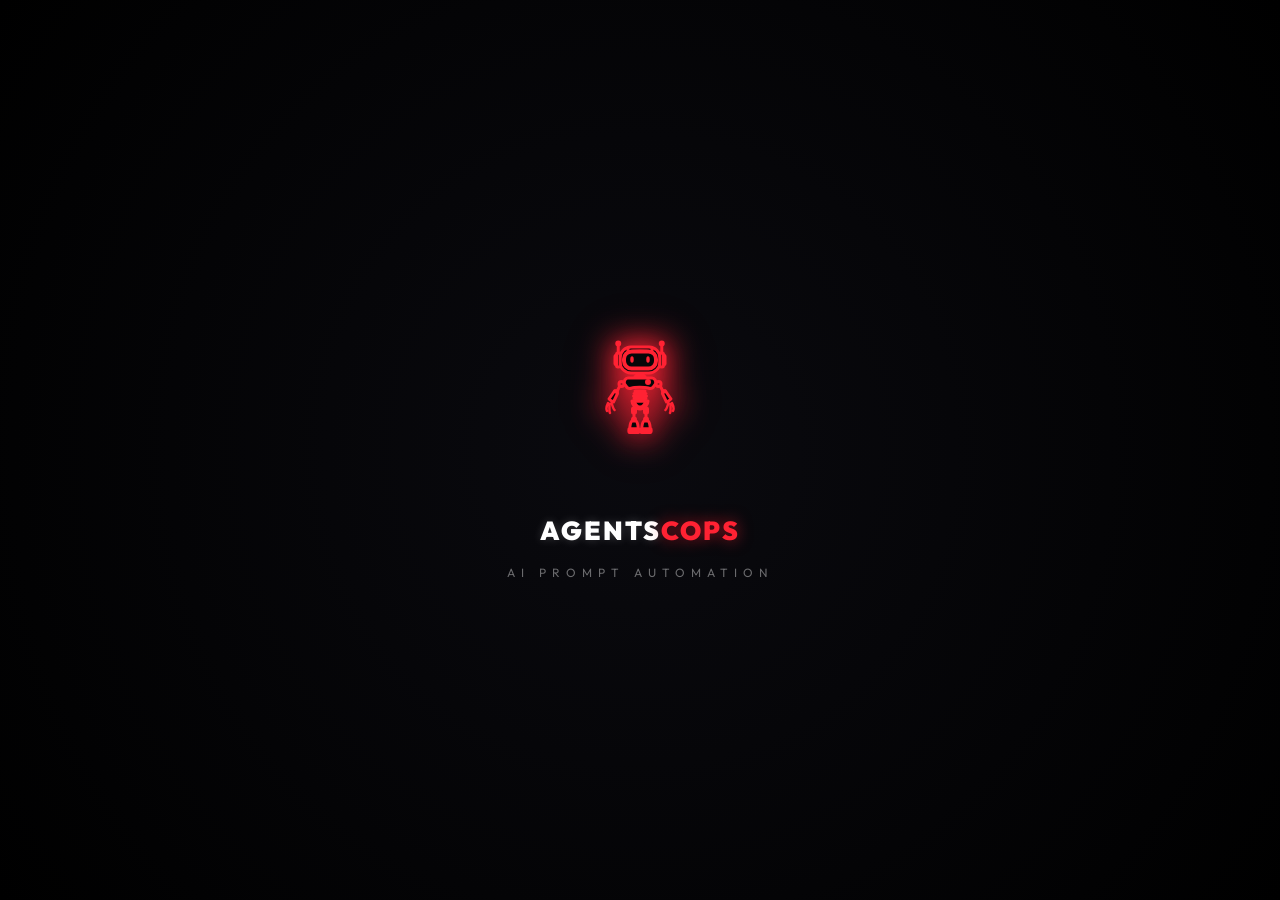
==== index.html @ cd6ad059 "feat: redesign Live Diagnostics and Operations Overview widgets with premium AI SaaS aesthetics" ====
<!DOCTYPE html>
<html lang="en">
<head>
  <meta charset="UTF-8">
  <meta name="viewport" content="width=device-width, initial-scale=1.0">
  <meta name="description" content="AI-Powered Creative Operations Dashboard with WhatsApp prompt automation for agencies.">
  <title>Agents Cops - AI Prompt Automation Dashboard</title>
  <link rel="stylesheet" href="css/style.css?v=23">
  <script>
    window.addEventListener('error', function(e) {
      var errDiv = document.createElement('div');
      errDiv.style.position = 'fixed';
      errDiv.style.top = '0';
      errDiv.style.left = '0';
      errDiv.style.width = '100%';
      errDiv.style.background = '#ff2233';
      errDiv.style.color = '#fff';
      errDiv.style.padding = '20px';
      errDiv.style.zIndex = '99999';
      errDiv.style.fontFamily = 'monospace';
      errDiv.style.fontSize = '14px';
      errDiv.style.whiteSpace = 'pre-wrap';
      errDiv.innerHTML = '<strong>[JS ERROR]</strong> ' + e.message + '<br>File: ' + e.filename + '<br>Line: ' + e.lineno + ':' + e.colno + '<br><br>Stack: ' + (e.error ? e.error.stack : 'N/A');
      document.body.appendChild(errDiv);
    });
    window.addEventListener('unhandledrejection', function(e) {
      var errDiv = document.createElement('div');
      errDiv.style.position = 'fixed';
      errDiv.style.top = '0';
      errDiv.style.left = '0';
      errDiv.style.width = '100%';
      errDiv.style.background = '#ff2233';
      errDiv.style.color = '#fff';
      errDiv.style.padding = '20px';
      errDiv.style.zIndex = '99999';
      errDiv.style.fontFamily = 'monospace';
      errDiv.style.fontSize = '14px';
      errDiv.style.whiteSpace = 'pre-wrap';
      errDiv.innerHTML = '<strong>[UNHANDLED REJECTION]</strong> ' + e.reason;
      document.body.appendChild(errDiv);
    });
  </script>
</head>
<body>

  <!-- Futuristic Splash / Loading Screen -->
  <div class="splash-container" id="splash-screen">
    <div class="splash-logo-container">
      <div class="splash-logo splash-logo--reveal" id="splash-logo-wrapper" style="position: relative; width: 220px; height: 220px; display: flex; align-items: center; justify-content: center; margin: 0 auto;">
        <svg id="splash-logo-svg" class="icon-svg logo-robot-svg" viewBox="0 0 100 100" fill="none" stroke="currentColor" stroke-linecap="round" stroke-linejoin="round" style="width:100px; height:100px; stroke: var(--accent-red); filter: drop-shadow(0 0 15px var(--accent-red)); transition: opacity 0.5s ease; position: absolute; z-index: 1;">
          <!-- Animatable Head Group -->
          <g class="logo-head">
            <!-- Helmet Outer Outline -->
            <rect class="logo-robot-bg" x="30" y="11" width="40" height="26" rx="11" ry="11" stroke-width="3" />
            
            <!-- Helmet Top Panel -->
            <path d="M 38,16 C 44,14.5 56,14.5 62,16" stroke-width="3" />
            <path d="M 38,11.5 L 38,16" stroke-width="3" />
            <path d="M 62,11.5 L 62,16" stroke-width="3" />

            <!-- Left Earmuff & Antenna -->
            <rect class="logo-robot-bg" x="26.5" y="17" width="3.5" height="14" rx="1.5" stroke-width="3" />
            <rect class="logo-robot-bg" x="25" y="19.5" width="1.5" height="9" rx="0.75" stroke-width="3" />
            <path d="M 28.25,17 L 28.25,8" stroke-width="3" />
            <circle class="logo-robot-bg" cx="28.25" cy="7.5" r="1.5" stroke-width="3" />

            <!-- Right Earmuff & Antenna -->
            <rect class="logo-robot-bg" x="70" y="17" width="3.5" height="14" rx="1.5" stroke-width="3" />
            <rect class="logo-robot-bg" x="73.5" y="19.5" width="1.5" height="9" rx="0.75" stroke-width="3" />
            <path d="M 71.75,17 L 71.75,8" stroke-width="3" />
            <circle class="logo-robot-bg" cx="71.75" cy="7.5" r="1.5" stroke-width="3" />

            <!-- Face Visor Double Borders -->
            <rect class="logo-robot-bg" x="33.5" y="15" width="33" height="18" rx="8" ry="8" stroke-width="3" />
            <rect x="34.5" y="16" width="31" height="16" rx="7" ry="7" stroke-width="3" />

            <!-- Eyes -->
            <ellipse cx="42" cy="23.5" rx="1.75" ry="3.25" fill="currentColor" stroke="none" />
            <ellipse cx="58" cy="23.5" rx="1.75" ry="3.25" fill="currentColor" stroke="none" />
          </g>

          <!-- Neck Joints -->
          <path d="M 46.5,38 H 53.5 M 45,40.5 H 55" stroke-width="3" />

          <!-- Torso Chest Plate -->
          <path class="logo-robot-bg" d="M 38,42 H 62 C 64.5,42 66.5,45 65.5,48 L 64,50 C 63,52 61,53 58,52 C 55,51 44,51 42,52 C 39,53 37,52 36,50 L 34.5,48 C 33.5,45 35.5,42 38,42 Z" stroke-width="3" />
          <circle cx="58" cy="46" r="1.5" stroke-width="3" />

          <!-- Belly Ribs -->
          <path d="M 45,55 H 55 M 44,57.5 H 56 M 43.5,60 H 56.5 M 44,62.5 H 56 M 45,65 H 55" stroke-width="3" />

          <!-- Pelvis Shield -->
          <path class="logo-robot-bg" d="M 42,65 H 58 C 58,68 55,73 50,73 C 45,73 42,68 42,65 Z" stroke-width="3" />
          <path d="M 44.5,65 H 55.5 C 55.5,67.5 53,71 50,71 C 47,71 44.5,67.5 44.5,65 Z" stroke-width="3" />

          <!-- Shoulder Joints -->
          <circle cx="31.5" cy="48" r="2.5" stroke-width="3" />
          <circle cx="68.5" cy="48" r="2.5" stroke-width="3" />

          <!-- Left Arm -->
          <path d="M 29.5,50.5 L 27.5,54.5" stroke-width="3" />
          <circle cx="26" cy="56" r="1.5" stroke-width="3" />
          <path class="logo-robot-bg" d="M 24.5,55 C 24.5,55 27.5,57 27.5,57.5 L 23.5,66 C 23.5,66 19,63.5 19,63 L 24.5,55 Z" stroke-width="3" />
          <!-- Left Fingers -->
          <path d="M 18,67 C 17,69 16,73 17,75 M 19.5,68 C 19.5,71 19,75 20,77 M 21.5,67 C 22.5,69 23,73 24.5,74" stroke-width="2.5" />

          <!-- Right Arm Group (Waving Animation) -->
          <g class="logo-right-arm">
            <path d="M 70.5,50.5 L 72.5,54.5" stroke-width="3" />
            <circle cx="74" cy="56" r="1.5" stroke-width="3" />
            <path class="logo-robot-bg" d="M 75.5,55 C 75.5,55 72.5,57 72.5,57.5 L 76.5,66 C 76.5,66 81,63.5 81,63 L 75.5,55 Z" stroke-width="3" />
            <!-- Right Fingers -->
            <path d="M 82,67 C 83,69 84,73 83,75 M 80.5,68 C 80.5,71 81,75 80,77 M 78.5,67 C 77.5,69 77,73 75.5,74" stroke-width="2.5" />
          </g>

          <!-- Hip Joints -->
          <rect x="42.5" y="72" width="3" height="5" rx="1" stroke-width="3" />
          <rect x="54.5" y="72" width="3" height="5" rx="1" stroke-width="3" />

          <!-- Thighs -->
          <path d="M 44,77 L 44,82" stroke-width="3" />
          <path d="M 56,77 L 56,82" stroke-width="3" />

          <!-- Knee Joints -->
          <circle cx="44" cy="83.5" r="1.5" stroke-width="3" />
          <circle cx="56" cy="83.5" r="1.5" stroke-width="3" />

          <!-- Shins -->
          <path class="logo-robot-bg" d="M 42.5,85 H 45.5 C 47.5,85 48.5,91 48,93 H 40 C 39.5,91 40.5,85 42.5,85 Z" stroke-width="3" />
          <path class="logo-robot-bg" d="M 57.5,85 H 54.5 C 52.5,85 51.5,91 52,93 H 60 C 60.5,91 59.5,85 57.5,85 Z" stroke-width="3" />

          <!-- Feet -->
          <path class="logo-robot-bg" d="M 39,93 H 49 C 49,93 49.5,96 48.5,96.5 H 39.5 C 38.5,96.5 39,93 39,93 Z" stroke-width="3" />
          <path d="M 39,95 H 49" stroke-width="2.5" />
          <path class="logo-robot-bg" d="M 51,93 H 61 C 61,93 61.5,96 60.5,96.5 H 51.5 C 50.5,96.5 51,93 51,93 Z" stroke-width="3" />
          <path d="M 51,95 H 61" stroke-width="2.5" />
        </svg>
        <div id="splash-robot-3d" style="width: 100%; height: 100%; position: absolute; z-index: 2; opacity: 0; transition: opacity 0.5s ease; pointer-events: none;"></div>
      </div>
      <h1 class="splash-title splash-title--reveal">AGENTS<span>COPS</span></h1>
      <p class="splash-subtitle splash-subtitle--reveal">AI Prompt Automation</p>
    </div>
  </div>

  <!-- Main Application Wrapper -->
  <div class="app-container" style="display: none;">
    
    <!-- Sidebar Navigation -->
    <aside class="sidebar">
      <div class="logo-section">
        <div class="logo-icon" id="sidebar-logo-wrapper" style="position: relative; width: 44px; height: 44px; display: flex; align-items: center; justify-content: center; overflow: visible;">
          <svg id="sidebar-logo-svg" class="icon-svg logo-robot-svg" viewBox="24 -4 52 52" fill="none" stroke="currentColor" stroke-linecap="round" stroke-linejoin="round" style="width: 32px; height: 32px; stroke: var(--accent-red); filter: drop-shadow(0 0 5px var(--accent-red-glow)); transition: opacity 0.5s ease; position: absolute; z-index: 1;">
            <!-- Animatable Head Group -->
            <g class="logo-head">
              <!-- Helmet Outer Outline -->
              <rect class="logo-robot-bg" x="30" y="11" width="40" height="26" rx="11" ry="11" stroke-width="3" />
              
              <!-- Helmet Top Panel -->
              <path d="M 38,16 C 44,14.5 56,14.5 62,16" stroke-width="3" />
              <path d="M 38,11.5 L 38,16" stroke-width="3" />
              <path d="M 62,11.5 L 62,16" stroke-width="3" />

              <!-- Left Earmuff & Antenna -->
              <rect class="logo-robot-bg" x="26.5" y="17" width="3.5" height="14" rx="1.5" stroke-width="3" />
              <rect class="logo-robot-bg" x="25" y="19.5" width="1.5" height="9" rx="0.75" stroke-width="3" />
              <path d="M 28.25,17 L 28.25,8" stroke-width="3" />
              <circle class="logo-robot-bg" cx="28.25" cy="7.5" r="1.5" stroke-width="3" />

              <!-- Right Earmuff & Antenna -->
              <rect class="logo-robot-bg" x="70" y="17" width="3.5" height="14" rx="1.5" stroke-width="3" />
              <rect class="logo-robot-bg" x="73.5" y="19.5" width="1.5" height="9" rx="0.75" stroke-width="3" />
              <path d="M 71.75,17 L 71.75,8" stroke-width="3" />
              <circle class="logo-robot-bg" cx="71.75" cy="7.5" r="1.5" stroke-width="3" />

              <!-- Face Visor Double Borders -->
              <rect class="logo-robot-bg" x="33.5" y="15" width="33" height="18" rx="8" ry="8" stroke-width="3" />
              <rect x="34.5" y="16" width="31" height="16" rx="7" ry="7" stroke-width="3" />

              <!-- Eyes -->
              <ellipse cx="42" cy="23.5" rx="1.75" ry="3.25" fill="currentColor" stroke="none" />
              <ellipse cx="58" cy="23.5" rx="1.75" ry="3.25" fill="currentColor" stroke="none" />
            </g>
          </svg>
          <div id="sidebar-robot-3d" style="width: 100%; height: 100%; position: absolute; z-index: 2; opacity: 0; transition: opacity 0.5s ease; pointer-events: none;"></div>
        </div>
        <div class="logo-text">AGENTS<span>COPS</span></div>
      </div>
      
      <nav class="nav-menu">
        <button class="nav-item active" data-view="dashboard" id="nav-dashboard">
          <span class="nav-item-icon"><svg class="icon-svg" viewBox="0 0 24 24"><rect x="3" y="3" width="7" height="9"></rect><rect x="14" y="3" width="7" height="5"></rect><rect x="14" y="12" width="7" height="9"></rect><rect x="3" y="16" width="7" height="5"></rect></svg></span> Dashboard
        </button>
        <button class="nav-item" data-view="clients" id="nav-clients">
          <span class="nav-item-icon"><svg class="icon-svg" viewBox="0 0 24 24"><path d="M17 21v-2a4 4 0 0 0-4-4H5a4 4 0 0 0-4 4v2"></path><circle cx="9" cy="7" r="4"></circle><path d="M23 21v-2a4 4 0 0 0-3-3.87"></path><path d="M16 3.13a4 4 0 0 1 0 7.75"></path></svg></span> Client Database
        </button>
        <button class="nav-item" data-view="media" id="nav-media">
          <span class="nav-item-icon"><svg class="icon-svg" viewBox="0 0 24 24"><rect x="3" y="3" width="18" height="18" rx="2" ry="2"></rect><circle cx="8.5" cy="8.5" r="1.5"></circle><polyline points="21 15 16 10 5 21"></polyline></svg></span> Media Vault
        </button>
        <button class="nav-item" data-view="status" id="nav-status">
          <span class="nav-item-icon"><svg class="icon-svg" viewBox="0 0 24 24"><path d="M22 12h-4l-3 9L9 3l-3 9H2"></path></svg></span> Status
        </button>
      </nav>

      <div class="sidebar-footer">
        <button class="sim-toggle-btn" id="simulator-toggle" title="Open client WhatsApp simulator">
          <span><svg class="icon-svg" viewBox="0 0 24 24"><rect x="5" y="2" width="14" height="20" rx="2" ry="2"></rect><line x1="12" y1="18" x2="12.01" y2="18"></line><path d="M17 6h.01"></path><path d="M17 10h.01"></path><path d="M17 14h.01"></path></svg></span> Client Simulator
        </button>
      </div>
    </aside>

    <!-- Main Dynamic Content Workspace -->
    <main class="workspace">

      <!-- View 1: Dashboard Overview -->
      <section class="view-panel active" id="view-dashboard">
        <div class="dashboard-hero-card glass-panel" style="display: flex; align-items: center; justify-content: space-between; padding: 20px 24px; border-radius: 12px; border: 1px solid var(--border-subtle); background: var(--bg-panel); margin-top: 20px; margin-bottom: 24px; position: relative; overflow: hidden; min-height: 180px; box-shadow: 0 8px 32px 0 rgba(0, 0, 0, 0.2);">
          <div style="flex: 1; z-index: 2; display: flex; flex-direction: column; gap: 12px; height: 100%;">
            <div style="display: flex; align-items: center; gap: 8px;">
              <span class="pulse-dot" style="width: 8px; height: 8px; background: #2ecc71; border-radius: 50%; box-shadow: 0 0 8px #2ecc71;"></span>
              <h2 style="font-size: 13px; font-weight: 700; margin: 0; color: var(--text-main); text-transform: uppercase; letter-spacing: 0.5px;">Agents Cops Copilot</h2>
            </div>
            
            <div id="hero-chat-log" style="height: 85px; overflow-y: auto; display: flex; flex-direction: column; gap: 8px; font-size: 12px; padding-right: 6px; scrollbar-width: thin; line-height: 1.5;">
              <div class="hero-chat-msg bot" style="color: var(--text-muted);">
                <span style="color: var(--accent-red); font-weight: bold;">[Copilot]:</span> Hello! Ask me about active project statuses (e.g., "what is the status of the Nike project?" or "list all projects").
              </div>
            </div>
            
            <div style="display: flex; gap: 8px; align-items: center; max-width: 520px;">
              <input type="text" id="hero-chat-input" placeholder="Ask about project statuses..." style="flex: 1; background: rgba(0,0,0,0.3); border: 1px solid var(--border-subtle); border-radius: 6px; padding: 8px 12px; color: var(--text-main); font-size: 12px; outline: none; transition: border-color 0.2s;" />
              <button id="hero-chat-send" style="background: var(--accent-red); border: none; border-radius: 6px; color: var(--text-main); font-weight: 600; font-size: 12px; padding: 8px 16px; cursor: pointer; transition: background 0.2s;">
                Ask
              </button>
            </div>
          </div>
          <div class="home-logo-wrapper" id="home-logo-wrapper" style="position: relative; width: 160px; height: 160px; display: flex; align-items: center; justify-content: center; overflow: visible; flex-shrink: 0;">
            <svg id="home-logo-svg" class="icon-svg logo-robot-svg" viewBox="24 -4 52 52" fill="none" stroke="currentColor" stroke-linecap="round" stroke-linejoin="round" style="width: 80px; height: 80px; stroke: var(--accent-red); filter: drop-shadow(0 0 10px var(--accent-red-glow)); transition: opacity 0.5s ease; position: absolute; z-index: 1;">
              <!-- Helmet Outer Outline -->
              <rect class="logo-robot-bg" x="30" y="11" width="40" height="26" rx="11" ry="11" stroke-width="3" />
              
              <!-- Helmet Top Panel -->
              <path d="M 38,16 C 44,14.5 56,14.5 62,16" stroke-width="3" />
              <path d="M 38,11.5 L 38,16" stroke-width="3" />
              <path d="M 62,11.5 L 62,16" stroke-width="3" />

              <!-- Left Earmuff & Antenna -->
              <rect class="logo-robot-bg" x="26.5" y="17" width="3.5" height="14" rx="1.5" stroke-width="3" />
              <rect class="logo-robot-bg" x="25" y="19.5" width="1.5" height="9" rx="0.75" stroke-width="3" />
              <path d="M 28.25,17 L 28.25,8" stroke-width="3" />
              <circle class="logo-robot-bg" cx="28.25" cy="7.5" r="1.5" stroke-width="3" />

              <!-- Right Earmuff & Antenna -->
              <rect class="logo-robot-bg" x="70" y="17" width="3.5" height="14" rx="1.5" stroke-width="3" />
              <rect class="logo-robot-bg" x="73.5" y="19.5" width="1.5" height="9" rx="0.75" stroke-width="3" />
              <path d="M 71.75,17 L 71.75,8" stroke-width="3" />
              <circle class="logo-robot-bg" cx="71.75" cy="7.5" r="1.5" stroke-width="3" />

              <!-- Face Visor Double Borders -->
              <rect class="logo-robot-bg" x="33.5" y="15" width="33" height="18" rx="8" ry="8" stroke-width="3" />
              <rect x="34.5" y="16" width="31" height="16" rx="7" ry="7" stroke-width="3" />

              <!-- Eyes -->
              <ellipse cx="42" cy="23.5" rx="1.75" ry="3.25" fill="currentColor" stroke="none" />
              <ellipse cx="58" cy="23.5" rx="1.75" ry="3.25" fill="currentColor" stroke="none" />
            </svg>
            <div id="home-robot-3d" style="width: 100%; height: 100%; position: absolute; z-index: 2; opacity: 0; transition: opacity 0.5s ease; pointer-events: none;"></div>
          </div>
        </div>

        <!-- Stats Row -->
        <div class="stats-grid" style="display: grid; grid-template-columns: repeat(3, 1fr); gap: 20px; margin-top: 20px; margin-bottom: 24px;">
          <div class="stat-card" id="stat-card-clients" style="cursor: pointer;">
            <div class="stat-icon"><svg class="icon-svg" viewBox="0 0 24 24"><path d="M17 21v-2a4 4 0 0 0-4-4H5a4 4 0 0 0-4 4v2"></path><circle cx="9" cy="7" r="4"></circle><path d="M23 21v-2a4 4 0 0 0-3-3.87"></path><path d="M16 3.13a4 4 0 0 1 0 7.75"></path></svg></div>
            <div class="stat-info">
              <span class="stat-value" id="stat-clients-count">0</span>
              <span class="stat-label">Total Clients</span>
            </div>
          </div>
          <div class="stat-card" id="stat-card-prompts" style="cursor: pointer;">
            <div class="stat-icon"><svg class="icon-svg" viewBox="0 0 24 24"><path d="M8.5 14.5A2.5 2.5 0 0 0 11 12c0-1.38-.5-2-1-3-1.072-2.143-.224-4.054 2-6 .5 2.5 2 4.9 4 6.5 2 1.6 3 3.5 3 5.5a7 7 0 1 1-14 0c0-1.153.433-2.294 1-3a2.5 2.5 0 0 0 2.5 2.5z"></path></svg></div>
            <div class="stat-info">
              <span class="stat-value" id="stat-prompts-count">0</span>
              <span class="stat-label">Prompts Generated</span>
            </div>
          </div>
          <div class="stat-card" id="stat-card-pending" style="cursor: pointer;">
            <div class="stat-icon"><svg class="icon-svg" viewBox="0 0 24 24"><circle cx="12" cy="12" r="3"></circle><path d="M19.4 15a1.65 1.65 0 0 0 .33 1.82l.06.06a2 2 0 1 1-2.83 2.83l-.06-.06a1.65 1.65 0 0 0-1.82-.33 1.65 1.65 0 0 0-1 1.51V21a2 2 0 0 1-4 0v-.09A1.65 1.65 0 0 0 9 19.4a1.65 1.65 0 0 0-1.82.33l-.06.06a2 2 0 1 1-2.83-2.83l.06-.06a1.65 1.65 0 0 0 .33-1.82 1.65 1.65 0 0 0-1.51-1H3a2 2 0 0 1 0-4h.09A1.65 1.65 0 0 0 4.6 9a1.65 1.65 0 0 0-.33-1.82l-.06-.06a2 2 0 1 1 2.83-2.83l.06.06a1.65 1.65 0 0 0 1.82.33H9a1.65 1.65 0 0 0 1-1.51V3a2 2 0 0 1 4 0v.09a1.65 1.65 0 0 0 1 1.51 1.65 1.65 0 0 0 1.82-.33l.06-.06a2 2 0 1 1 2.83 2.83l-.06.06a1.65 1.65 0 0 0-.33 1.82V9a1.65 1.65 0 0 0 1.51 1H21a2 2 0 0 1 0 4h-.09a1.65 1.65 0 0 0-1.51 1z"></path></svg></div>
            <div class="stat-info">
              <span class="stat-value" id="stat-pending-tasks">0</span>
              <span class="stat-label">Pending Production</span>
            </div>
          </div>
        </div>

        <!-- Telemetry Bottom Grid -->
        <div class="dashboard-bottom-grid" style="display: grid; grid-template-columns: 1.2fr 1fr; gap: 24px;">
          <!-- Live Diagnostics Panel -->
          <div class="diagnostics-card glass-panel" style="border-radius: 12px; border: 1px solid var(--border-subtle); padding: 20px; background: var(--bg-panel); display: flex; flex-direction: column; gap: 14px;">
            <div style="display: flex; justify-content: space-between; align-items: center;">
          <!-- Live Diagnostics Panel -->
          <div class="diagnostics-card premium-glass-panel" style="position: relative; overflow: hidden;">
            <div class="scanner-sweep"></div>
            <div style="display: flex; justify-content: space-between; align-items: center; margin-bottom: 16px; position: relative; z-index: 2;">
              <h3 style="font-size: 14px; font-weight: 700; margin: 0; color: var(--text-main); text-transform: uppercase; letter-spacing: 1px;">Live Diagnostics</h3>
              <div style="display: flex; align-items: center; gap: 8px; background: rgba(46, 204, 113, 0.1); padding: 4px 10px; border-radius: 20px; border: 1px solid rgba(46, 204, 113, 0.2);">
                <span class="pulse-dot glow-green-dot"></span>
                <span style="font-size: 10px; font-weight: 600; color: #2ecc71; letter-spacing: 0.5px;">SYS ONLINE</span>
              </div>
            </div>
            <div class="diag-console-premium">
              <div class="health-metric-row">
                <div class="metric-icon-box" style="color: var(--accent-red); background: rgba(255, 34, 51, 0.1);"><svg class="icon-svg" viewBox="0 0 24 24"><rect x="2" y="2" width="20" height="20" rx="2" ry="2"></rect><path d="M12 22V8"></path><path d="M5 12H2"></path><path d="M22 12h-3"></path></svg></div>
                <div class="metric-info">
                  <span class="metric-name">Core State</span>
                  <span class="metric-desc">Manager initiated successfully</span>
                </div>
                <span class="metric-status online">Active</span>
              </div>
              <div class="health-metric-row">
                <div class="metric-icon-box" style="color: #3498db; background: rgba(52, 152, 219, 0.1);"><svg class="icon-svg" viewBox="0 0 24 24"><path d="M21 15a2 2 0 0 1-2 2H7l-4 4V5a2 2 0 0 1 2-2h14a2 2 0 0 1 2 2z"></path></svg></div>
                <div class="metric-info">
                  <span class="metric-name">WhatsApp</span>
                  <span class="metric-desc">Webhook listener active</span>
                </div>
                <span class="metric-status online">Active</span>
              </div>
              <div class="health-metric-row">
                <div class="metric-icon-box" style="color: #2ecc71; background: rgba(46, 204, 113, 0.1);"><svg class="icon-svg" viewBox="0 0 24 24"><path d="M12 2a10 10 0 1 0 10 10A10 10 0 0 0 12 2zm0 18a8 8 0 1 1 8-8 8 8 0 0 1-8 8z"></path><path d="M12 6v6l4 2"></path></svg></div>
                <div class="metric-info">
                  <span class="metric-name">AI-Engine</span>
                  <span class="metric-desc">EN/TA/Tanglish online</span>
                </div>
                <span class="metric-status online">Active</span>
              </div>
              <div class="health-metric-row">
                <div class="metric-icon-box" style="color: #e67e22; background: rgba(230, 126, 34, 0.1);"><svg class="icon-svg" viewBox="0 0 24 24"><polyline points="22 12 18 12 15 21 9 3 6 12 2 12"></polyline></svg></div>
                <div class="metric-info">
                  <span class="metric-name">Queue</span>
                  <span class="metric-desc">Active manual production</span>
                </div>
                <span class="metric-status warning">1 Proj</span>
              </div>
              <div class="health-metric-row">
                <div class="metric-icon-box" style="color: #9034ff; background: rgba(144, 52, 255, 0.1);"><svg class="icon-svg" viewBox="0 0 24 24"><rect x="4" y="4" width="16" height="16" rx="2" ry="2"></rect><rect x="9" y="9" width="6" height="6"></rect><line x1="9" y1="1" x2="9" y2="4"></line><line x1="15" y1="1" x2="15" y2="4"></line><line x1="9" y1="20" x2="9" y2="23"></line><line x1="15" y1="20" x2="15" y2="23"></line><line x1="20" y1="9" x2="23" y2="9"></line><line x1="20" y1="14" x2="23" y2="14"></line><line x1="1" y1="9" x2="4" y2="9"></line><line x1="1" y1="14" x2="4" y2="14"></line></svg></div>
                <div class="metric-info">
                  <span class="metric-name">Memory</span>
                  <span class="metric-desc">42MB / 512MB</span>
                </div>
                <span class="metric-status neutral">8% Util</span>
              </div>
            </div>
          </div>

          <!-- Operations Overview Box -->
          <div class="performance-card premium-glass-panel">
            <div style="display: flex; justify-content: space-between; align-items: center; margin-bottom: 20px;">
              <h3 style="font-size: 14px; font-weight: 700; margin: 0; color: var(--text-main); text-transform: uppercase; letter-spacing: 1px;">Operations Overview</h3>
              <button class="action-btn-mini" style="background: rgba(255, 255, 255, 0.05); border: 1px solid var(--border-subtle); color: var(--text-muted); cursor: pointer; padding: 4px; border-radius: 6px; transition: all 0.2s ease;">
                <svg class="icon-svg" viewBox="0 0 24 24" style="width: 14px; height: 14px;"><circle cx="12" cy="12" r="1"></circle><circle cx="12" cy="5" r="1"></circle><circle cx="12" cy="19" r="1"></circle></svg>
              </button>
            </div>
            
            <div class="radial-layout-container">
              <!-- Left: Premium Radial Chart -->
              <div class="radial-chart-wrapper">
                <svg class="radial-svg" viewBox="0 0 100 100">
                  <defs>
                    <filter id="glow-green" x="-20%" y="-20%" width="140%" height="140%">
                      <feGaussianBlur stdDeviation="3" result="blur" />
                      <feComposite in="SourceGraphic" in2="blur" operator="over" />
                    </filter>
                    <filter id="glow-blue" x="-20%" y="-20%" width="140%" height="140%">
                      <feGaussianBlur stdDeviation="3" result="blur" />
                      <feComposite in="SourceGraphic" in2="blur" operator="over" />
                    </filter>
                    <filter id="glow-purple" x="-20%" y="-20%" width="140%" height="140%">
                      <feGaussianBlur stdDeviation="3" result="blur" />
                      <feComposite in="SourceGraphic" in2="blur" operator="over" />
                    </filter>
                    <filter id="glow-red" x="-20%" y="-20%" width="140%" height="140%">
                      <feGaussianBlur stdDeviation="3" result="blur" />
                      <feComposite in="SourceGraphic" in2="blur" operator="over" />
                    </filter>
                  </defs>
                  
                  <!-- Track -->
                  <circle cx="50" cy="50" r="40" class="radial-track"></circle>
                  
                  <!-- Progress Rings -->
                  <!-- Red: Pending Production -->
                  <circle cx="50" cy="50" r="40" class="radial-progress stroke-red" id="radial-ring-pending" filter="url(#glow-red)" stroke-dasharray="251.2" stroke-dashoffset="251.2"></circle>
                  <!-- Purple: Pending Approval -->
                  <circle cx="50" cy="50" r="40" class="radial-progress stroke-purple" id="radial-ring-approval" filter="url(#glow-purple)" stroke-dasharray="251.2" stroke-dashoffset="251.2"></circle>
                  <!-- Blue: In Production -->
                  <circle cx="50" cy="50" r="40" class="radial-progress stroke-blue" id="radial-ring-production" filter="url(#glow-blue)" stroke-dasharray="251.2" stroke-dashoffset="251.2"></circle>
                  <!-- Green: Completed -->
                  <circle cx="50" cy="50" r="40" class="radial-progress stroke-green" id="radial-ring-completed" filter="url(#glow-green)" stroke-dasharray="251.2" stroke-dashoffset="251.2"></circle>
                </svg>
                
                <div class="radial-center-content">
                  <span class="radial-total-val" id="donut-projects-val">0</span>
                  <span class="radial-total-lbl">Projects</span>
                </div>
              </div>
              
              <!-- Right: Split Details -->
              <div class="radial-stats-container">
                <!-- Top: Total Active Companies Stat -->
                <div class="company-stat-card">
                  <div class="company-stat-icon">
                    <svg class="icon-svg" viewBox="0 0 24 24"><rect x="2" y="2" width="20" height="20" rx="2" ry="2"></rect><path d="M7 22V14h10v8"></path><path d="M9 8h6"></path><path d="M9 12h6"></path></svg>
                  </div>
                  <div class="company-stat-text-box">
                    <div class="company-stat-label">Active Companies</div>
                    <div class="company-stat-value" id="donut-companies-val">0</div>
                  </div>
                </div>
                
                <!-- Bottom: 2x2 Grid -->
                <div class="stats-glass-grid">
                  <!-- Completed -->
                  <div class="stat-glass-card">
                    <div class="stat-glass-header">
                      <span class="legend-dot bg-green glow-green-dot"></span>
                      <span class="stat-glass-name">Completed</span>
                    </div>
                    <div class="stat-glass-body">
                      <span class="stat-glass-val" id="donut-completed-val">0</span>
                      <span class="stat-glass-pct" id="donut-completed-pct">(0%)</span>
                    </div>
                  </div>
                  <!-- In Production -->
                  <div class="stat-glass-card">
                    <div class="stat-glass-header">
                      <span class="legend-dot bg-blue glow-blue-dot"></span>
                      <span class="stat-glass-name">Production</span>
                    </div>
                    <div class="stat-glass-body">
                      <span class="stat-glass-val" id="donut-production-val">0</span>
                      <span class="stat-glass-pct" id="donut-production-pct">(0%)</span>
                    </div>
                  </div>
                  <!-- Pending Approval -->
                  <div class="stat-glass-card">
                    <div class="stat-glass-header">
                      <span class="legend-dot bg-purple glow-purple-dot"></span>
                      <span class="stat-glass-name">Approval</span>
                    </div>
                    <div class="stat-glass-body">
                      <span class="stat-glass-val" id="donut-approval-val">0</span>
                      <span class="stat-glass-pct" id="donut-approval-pct">(0%)</span>
                    </div>
                  </div>
                  <!-- Pending Production -->
                  <div class="stat-glass-card">
                    <div class="stat-glass-header">
                      <span class="legend-dot bg-red glow-red-dot"></span>
                      <span class="stat-glass-name">Pending</span>
                    </div>
                    <div class="stat-glass-body">
                      <span class="stat-glass-val" id="donut-pending-val">0</span>
                      <span class="stat-glass-pct" id="donut-pending-pct">(0%)</span>
                    </div>
                  </div>
                </div>
              </div>
            </div>
          </div>
        </div>
      </section>


      <!-- View 3: Clients Database Grid -->
      <section class="view-panel" id="view-clients" style="padding: 20px;">
        <!-- Top Navigation Header Bar -->
        <div class="clients-top-bar" style="display: flex; align-items: center; justify-content: space-between; margin-bottom: 16px; gap: 20px;">
          <div>
            <button id="toggle-sidebar-btn" class="action-btn" style="width: 36px; height: 36px; padding: 0; display: flex; align-items: center; justify-content: center; border-radius: 50%;" title="Toggle Sidebar Navigation">
              <svg class="icon-svg" viewBox="0 0 24 24" style="width: 16px; height: 16px;"><line x1="19" y1="12" x2="5" y2="12"></line><polyline points="12 19 5 12 12 5"></polyline></svg>
            </button>
          </div>
          
          <div class="company-filter-wrapper" style="display: flex; align-items: center; gap: 8px;">
            <div class="custom-dropdown" id="client-db-filter-dropdown">
              <div class="custom-dropdown-trigger">
                <span id="custom-dropdown-selected-name">Select Client</span>
                <svg class="icon-svg dropdown-arrow" viewBox="0 0 24 24"><polyline points="6 9 12 15 18 9"></polyline></svg>
              </div>
              <div class="custom-dropdown-options" id="custom-dropdown-options-list">
                <!-- Populate dynamically via state -->
              </div>
            </div>
          </div>
        </div>

        <div class="clients-grid">
          <!-- Column 1: Client Messages -->
          <div class="client-details-pane" id="client-col-messages">
            <!-- Dynamically show active client WhatsApp messages -->
          </div>
          
          <!-- Column 2: Brand Guidelines -->
          <div class="client-details-pane" id="client-col-guidelines">
            <!-- Dynamically show active client guidelines -->
          </div>

          <!-- Column 3: About the Project -->
          <div class="client-details-pane" id="client-col-projects">
            <!-- Dynamically show active client projects -->
          </div>

          <!-- Column 4: Prompt -->
          <div class="client-details-pane" id="client-col-prompt-history">
            <!-- Dynamically show active client generated prompts -->
          </div>
        </div>
      </section>

      <!-- View 4: Media Vault -->
      <section class="view-panel" id="view-media" style="padding: 20px;">
        <!-- Top Navigation Header Bar -->
        <div class="media-top-bar" style="display: flex; align-items: center; margin-bottom: 16px; gap: 20px;">
          <button class="action-btn toggle-sidebar-media-btn" style="width: 36px; height: 36px; padding: 0; display: flex; align-items: center; justify-content: center; border-radius: 50%;" title="Go back to Dashboard">
            <svg class="icon-svg" viewBox="0 0 24 24" style="width: 16px; height: 16px;"><line x1="19" y1="12" x2="5" y2="12"></line><polyline points="12 19 5 12 12 5"></polyline></svg>
          </button>
          <div class="view-header" style="margin-bottom: 0;">
            <h1 style="font-size: 24px; font-weight: 700; margin: 0;">Creative Media Vault</h1>
            <p style="margin-top: 2px;">Archive of all client attachments and visual reference mockups</p>
          </div>
        </div>

        <div class="media-vault-scroll">
          <div class="media-vault-container" id="media-grid">
            <!-- Grid of images grouped by client -->
          </div>
        </div>
      </section>

      <!-- View 5: Project Status Telemetry Board -->
      <section class="view-panel" id="view-status" style="padding: 20px;">
        <!-- Top Navigation Header Bar -->
        <div class="status-top-bar" style="display: flex; align-items: center; margin-bottom: 16px; gap: 20px;">
          <button class="action-btn toggle-sidebar-status-btn" style="width: 36px; height: 36px; padding: 0; display: flex; align-items: center; justify-content: center; border-radius: 50%;" title="Go back to Dashboard">
            <svg class="icon-svg" viewBox="0 0 24 24" style="width: 16px; height: 16px;"><line x1="19" y1="12" x2="5" y2="12"></line><polyline points="12 19 5 12 12 5"></polyline></svg>
          </button>
          <div class="view-header" style="margin-bottom: 0;">
            <h1 style="font-size: 24px; font-weight: 700; margin: 0;">Production Status Board</h1>
            <p style="margin-top: 2px;">Centralized tracking for all client deliverables and campaign progress</p>
          </div>
        </div>

        <div class="clients-grid" id="status-board">
          <!-- Pending Production Column -->
          <div class="client-details-pane" id="col-pending">
            <div class="panel-header" style="padding-bottom: 12px; margin-bottom: 16px; border-bottom: 1px solid var(--border-subtle); display: flex; align-items: center; justify-content: space-between;">
              <div style="display: flex; align-items: center; gap: 10px;">
                <span class="column-dot dot-yellow"></span>
                <h3 style="font-size: 14px; font-weight: 700; margin: 0; color: var(--accent-red); text-transform: uppercase; letter-spacing: 0.5px;">Pending</h3>
              </div>
              <span class="column-count" id="count-pending" style="font-size: 11px; font-weight: 700; background: rgba(255, 255, 255, 0.05); padding: 2px 8px; border-radius: 10px; color: var(--text-muted);">0</span>
            </div>
            <div class="column-cards" id="cards-pending" style="display: flex; flex-direction: column; gap: 12px; height: calc(100% - 45px); overflow-y: auto; padding-right: 5px;">
              <!-- Rendered dynamically -->
            </div>
          </div>

          <!-- Pending Approval Column -->
          <div class="client-details-pane" id="col-approval">
            <div class="panel-header" style="padding-bottom: 12px; margin-bottom: 16px; border-bottom: 1px solid var(--border-subtle); display: flex; align-items: center; justify-content: space-between;">
              <div style="display: flex; align-items: center; gap: 10px;">
                <span class="column-dot dot-orange"></span>
                <h3 style="font-size: 14px; font-weight: 700; margin: 0; color: var(--accent-red); text-transform: uppercase; letter-spacing: 0.5px;">Approval</h3>
              </div>
              <span class="column-count" id="count-approval" style="font-size: 11px; font-weight: 700; background: rgba(255, 255, 255, 0.05); padding: 2px 8px; border-radius: 10px; color: var(--text-muted);">0</span>
            </div>
            <div class="column-cards" id="cards-approval" style="display: flex; flex-direction: column; gap: 12px; height: calc(100% - 45px); overflow-y: auto; padding-right: 5px;">
              <!-- Rendered dynamically -->
            </div>
          </div>

          <!-- In Production Column -->
          <div class="client-details-pane" id="col-progress">
            <div class="panel-header" style="padding-bottom: 12px; margin-bottom: 16px; border-bottom: 1px solid var(--border-subtle); display: flex; align-items: center; justify-content: space-between;">
              <div style="display: flex; align-items: center; gap: 10px;">
                <span class="column-dot dot-blue"></span>
                <h3 style="font-size: 14px; font-weight: 700; margin: 0; color: var(--accent-red); text-transform: uppercase; letter-spacing: 0.5px;">Production</h3>
              </div>
              <span class="column-count" id="count-progress" style="font-size: 11px; font-weight: 700; background: rgba(255, 255, 255, 0.05); padding: 2px 8px; border-radius: 10px; color: var(--text-muted);">0</span>
            </div>
            <div class="column-cards" id="cards-progress" style="display: flex; flex-direction: column; gap: 12px; height: calc(100% - 45px); overflow-y: auto; padding-right: 5px;">
              <!-- Rendered dynamically -->
            </div>
          </div>

          <!-- Completed Column -->
          <div class="client-details-pane" id="col-completed">
            <div class="panel-header" style="padding-bottom: 12px; margin-bottom: 16px; border-bottom: 1px solid var(--border-subtle); display: flex; align-items: center; justify-content: space-between;">
              <div style="display: flex; align-items: center; gap: 10px;">
                <span class="column-dot dot-green"></span>
                <h3 style="font-size: 14px; font-weight: 700; margin: 0; color: var(--accent-red); text-transform: uppercase; letter-spacing: 0.5px;">Completed</h3>
              </div>
              <span class="column-count" id="count-completed" style="font-size: 11px; font-weight: 700; background: rgba(255, 255, 255, 0.05); padding: 2px 8px; border-radius: 10px; color: var(--text-muted);">0</span>
            </div>
            <div class="column-cards" id="cards-completed" style="display: flex; flex-direction: column; gap: 12px; height: calc(100% - 45px); overflow-y: auto; padding-right: 5px;">
              <!-- Rendered dynamically -->
            </div>
          </div>
        </div>
      </section>

    </main>

    <!-- Side Slide-out Client Simulator Panel -->
    <div class="simulator-panel" id="simulator-panel">
      <div class="simulator-header">
        <h3>WhatsApp Simulator</h3>
        <button class="close-btn" id="simulator-close">&times;</button>
      </div>
      <div class="simulator-scroller" id="simulator-templates">
        <!-- Render preset simulation cards here -->
      </div>
    </div>
  </div>

  <!-- JS Scripts -->
  <script src="https://cdnjs.cloudflare.com/ajax/libs/three.js/r128/three.min.js"></script>
  <script src="js/robot3d.js?v=23"></script>
  <script src="js/state.js?v=23"></script>
  <script src="js/simulator.js?v=23"></script>
  <script src="js/app.js?v=23"></script>
</body>
</html>
---- css/style.css ----
/* Creative Operations Dashboard - Style Sheet System */
@import url('https://fonts.googleapis.com/css2?family=Outfit:wght@300;400;500;600;700;900&display=swap');

:root {
  --bg-darker: #070709;
  --bg-main: #0c0c10;
  --bg-panel: rgba(18, 18, 24, 0.7);
  --bg-card: rgba(26, 26, 34, 0.65);
  
  --accent-red: #ff2233;
  --accent-red-glow: rgba(255, 34, 51, 0.4);
  --accent-red-dim: #cc0018;
  
  --text-main: #f0f0f5;
  --text-muted: #8c8c9e;
  --text-dim: #5c5c6e;
  
  --border-glow: rgba(255, 34, 51, 0.15);
  --border-subtle: rgba(255, 255, 255, 0.05);
  --border-active: rgba(255, 34, 51, 0.35);

  --font-sans: 'Outfit', -apple-system, BlinkMacSystemFont, "Segoe UI", Roboto, sans-serif;
  --transition-smooth: all 0.3s cubic-bezier(0.4, 0, 0.2, 1);
}

/* Vector SVG Icon System */
.icon-svg {
  width: 20px;
  height: 20px;
  fill: none;
  stroke: currentColor;
  stroke-width: 2;
  stroke-linecap: round;
  stroke-linejoin: round;
  display: inline-block;
  vertical-align: middle;
}
.stat-icon .icon-svg {
  width: 32px;
  height: 32px;
  stroke: var(--accent-red);
}
.logo-icon .icon-svg {
  width: 32px;
  height: 32px;
  stroke: var(--accent-red);
  filter: drop-shadow(0 0 5px var(--accent-red-glow));
}
.nav-item-icon .icon-svg {
  margin-right: 4px;
}

/* Reset and Core Layout */
* {
  box-sizing: border-box;
  margin: 0;
  padding: 0;
}

body {
  background-color: var(--bg-main);
  color: var(--text-main);
  font-family: var(--font-sans);
  overflow: hidden;
  height: 100vh;
}

/* Hide Scrollbars */
::-webkit-scrollbar {
  display: none;
}



/* App Main Layout */
.app-container {
  display: flex;
  height: 100vh;
  width: 100vw;
  position: relative;
}

/* Sidebar Navigation */
.sidebar {
  width: 250px;
  background-color: var(--bg-darker);
  border-right: 1px solid var(--border-subtle);
  display: flex;
  flex-direction: column;
  padding: 24px;
  z-index: 10;
  transition: margin-left 0.3s cubic-bezier(0.4, 0, 0.2, 1), opacity 0.3s ease;
}

.app-container.sidebar-hidden .sidebar {
  margin-left: -250px;
  opacity: 0;
  pointer-events: none;
}

.logo-section {
  display: flex;
  align-items: center;
  gap: 12px;
  margin-bottom: 40px;
}

.logo-icon {
  font-size: 28px;
  color: #ffffff;
  text-shadow: 0 0 10px rgba(255, 255, 255, 0.25);
  animation: pulse-glow 2s infinite;
}

.logo-text {
  font-weight: 700;
  font-size: 20px;
  letter-spacing: 0.5px;
  text-transform: uppercase;
}

.logo-text span {
  color: var(--accent-red);
  text-shadow: 0 0 5px var(--accent-red-glow);
}

.nav-menu {
  display: flex;
  flex-direction: column;
  gap: 8px;
  flex: 1;
}

.nav-item {
  display: flex;
  align-items: center;
  gap: 16px;
  padding: 14px 18px;
  background: none;
  border: 1px solid transparent;
  color: var(--text-muted);
  font-family: var(--font-sans);
  font-size: 15px;
  font-weight: 500;
  border-radius: 8px;
  cursor: pointer;
  text-align: left;
  transition: var(--transition-smooth);
}

.nav-item:hover {
  color: var(--text-main);
  background-color: rgba(255, 255, 255, 0.02);
}

.nav-item.active {
  color: var(--text-main);
  background-color: rgba(255, 34, 51, 0.05);
  border: 1px solid var(--border-glow);
  box-shadow: inset 0 0 8px rgba(255, 34, 51, 0.05);
}

.nav-item-icon {
  font-size: 18px;
}

.sidebar-footer {
  margin-top: auto;
}

.sim-toggle-btn {
  width: 100%;
  padding: 12px;
  background: transparent;
  border: 1px solid var(--accent-red-dim);
  border-radius: 8px;
  color: var(--accent-red);
  cursor: pointer;
  font-family: var(--font-sans);
  font-weight: 600;
  display: flex;
  align-items: center;
  justify-content: center;
  gap: 10px;
  transition: var(--transition-smooth);
}

.sim-toggle-btn:hover {
  background-color: var(--accent-red);
  color: var(--text-main);
  box-shadow: 0 0 15px var(--accent-red-glow);
}

/* Workspace Views Container */
.workspace {
  flex: 1;
  height: 100vh;
  position: relative;
  overflow: hidden;
}

.view-panel {
  position: absolute;
  top: 0;
  left: 0;
  width: 100%;
  height: 100%;
  display: none;
  flex-direction: column;
  padding: 30px;
  opacity: 0;
  transition: opacity 0.3s ease;
}

.view-panel.active {
  display: flex;
  opacity: 1;
}

.view-header {
  margin-bottom: 24px;
}

.view-header h1 {
  font-weight: 700;
  font-size: 28px;
}

.view-header p {
  color: var(--text-muted);
  font-size: 14px;
  margin-top: 4px;
}

/* Dashboard View Styles */
.stats-grid {
  display: grid;
  grid-template-columns: repeat(3, 1fr);
  gap: 24px;
  margin-bottom: 30px;
}

.stat-card {
  background: var(--bg-panel);
  backdrop-filter: blur(12px);
  border: 1px solid var(--border-subtle);
  border-radius: 12px;
  padding: 24px;
  display: flex;
  align-items: center;
  gap: 20px;
  position: relative;
  overflow: hidden;
  transition: var(--transition-smooth);
}

.stat-card:hover {
  background-color: rgba(255, 255, 255, 0.015);
  border-color: var(--accent-red-glow);
  box-shadow: 0 0 15px rgba(255, 34, 51, 0.1);
  transform: translateY(-2px);
}



.stat-icon {
  font-size: 32px;
  background: rgba(255, 34, 51, 0.05);
  width: 60px;
  height: 60px;
  display: flex;
  align-items: center;
  justify-content: center;
  border-radius: 10px;
  border: 1px solid var(--border-glow);
}

.stat-info {
  display: flex;
  flex-direction: column;
}

.stat-value {
  font-size: 30px;
  font-weight: 700;
  color: var(--text-main);
  line-height: 1.2;
}

.stat-label {
  color: var(--text-muted);
  font-size: 13px;
  text-transform: uppercase;
  letter-spacing: 0.5px;
}

.dashboard-content-box {
  flex: 1;
  background: var(--bg-panel);
  border: 1px solid var(--border-subtle);
  backdrop-filter: blur(12px);
  border-radius: 12px;
  padding: 24px;
  overflow: hidden;
  display: flex;
  flex-direction: column;
}

.box-title {
  font-size: 18px;
  font-weight: 600;
  margin-bottom: 16px;
  text-align: left;
  padding-left: 12px;
}

.table-wrapper {
  overflow-y: auto;
  flex: 1;
}

.dashboard-table {
  width: 100%;
  border-collapse: collapse;
  text-align: left;
}

.dashboard-table th {
  padding: 12px;
  color: var(--text-muted);
  font-size: 12px;
  text-transform: uppercase;
  border-bottom: 1px solid var(--border-subtle);
}

.dashboard-table td {
  padding: 16px 12px;
  border-bottom: 1px solid var(--border-subtle);
  font-size: 14px;
  vertical-align: middle;
}

.dashboard-table.compact td {
  padding: 8px 6px;
  font-size: 12px;
}

.dashboard-table.compact th {
  padding: 8px 6px;
  font-size: 10px;
}

.projects-table-wrapper.compact {
  border-radius: 4px;
}

.recent-prompt-row {
  transition: var(--transition-smooth);
}

.recent-prompt-row:hover {
  background-color: rgba(255, 255, 255, 0.015);
}

.table-client {
  display: flex;
  align-items: center;
  gap: 10px;
}

.client-dot {
  width: 8px;
  height: 8px;
  background-color: var(--accent-red);
  border-radius: 50%;
  box-shadow: 0 0 6px var(--accent-red);
}

.name-bold {
  font-weight: 600;
}

.sub-phone {
  font-size: 12px;
  color: var(--text-muted);
}

.category-badge {
  display: inline-block;
  white-space: nowrap;
  padding: 4px 10px;
  border-radius: 4px;
  font-size: 12px;
  font-weight: 500;
  background: rgba(255, 255, 255, 0.05);
  border: 1px solid var(--border-subtle);
  color: var(--text-muted);
}

.badge-midjourney {
  background: rgba(255, 34, 51, 0.05);
  color: #ff5566;
  border-color: rgba(255, 34, 51, 0.15);
}

.badge-runway-gen-3 {
  background: rgba(144, 52, 255, 0.08);
  color: #b070ff;
  border-color: rgba(144, 52, 255, 0.2);
}

.prompt-text-truncate {
  max-width: 350px;
  white-space: nowrap;
  overflow: hidden;
  text-overflow: ellipsis;
  color: var(--text-muted);
}

.status-badge {
  display: inline-block;
  white-space: nowrap;
  padding: 4px 8px;
  border-radius: 12px;
  font-size: 11px;
  font-weight: 600;
}

.status-completed {
  background-color: rgba(46, 204, 113, 0.1);
  color: #2ecc71;
  border: 1px solid rgba(46, 204, 113, 0.2);
}

.status-pending-manual-production {
  background-color: rgba(241, 196, 15, 0.1);
  color: #f1c40f;
  border: 1px solid rgba(241, 196, 15, 0.2);
}

.status-in-production {
  background-color: rgba(52, 152, 219, 0.1);
  color: #3498db;
  border: 1px solid rgba(52, 152, 219, 0.2);
}

.status-pending-approval {
  background-color: rgba(230, 126, 34, 0.1);
  color: #e67e22;
  border: 1px solid rgba(230, 126, 34, 0.2);
}

.status-received {
  background-color: rgba(155, 89, 182, 0.1);
  color: #9b59b6;
  border: 1px solid rgba(155, 89, 182, 0.2);
}

.action-btn {
  padding: 6px 12px;
  border: 1px solid var(--border-subtle);
  background: var(--bg-card);
  color: var(--text-main);
  border-radius: 4px;
  cursor: pointer;
  font-family: var(--font-sans);
  font-size: 12px;
  transition: var(--transition-smooth);
}

.action-btn:hover {
  background-color: var(--accent-red);
  border-color: var(--accent-red);
  box-shadow: 0 0 10px var(--accent-red-glow);
}

/* WhatsApp Inbox View Styles */
.inbox-grid {
  display: grid;
  grid-template-columns: 280px 1fr 320px;
  gap: 20px;
  flex: 1;
  overflow: hidden;
}

.inbox-panel {
  background: var(--bg-panel);
  border: 1px solid var(--border-subtle);
  border-radius: 12px;
  display: flex;
  flex-direction: column;
  overflow: hidden;
  min-height: 0;
}

/* Left Panel - Chat list */
.panel-header {
  padding: 18px;
  border-bottom: 1px solid var(--border-subtle);
}

.panel-header h3 {
  font-size: 16px;
  font-weight: 600;
}

.chat-list-scroller {
  flex: 1;
  overflow-y: auto;
}

.chat-list-card {
  display: flex;
  align-items: center;
  gap: 12px;
  padding: 16px;
  border-bottom: 1px solid var(--border-subtle);
  cursor: pointer;
  transition: var(--transition-smooth);
}

.chat-list-card:hover {
  background-color: rgba(255, 255, 255, 0.01);
}

.chat-list-card.active {
  background-color: rgba(255, 34, 51, 0.03);
}

.chat-avatar {
  width: 44px;
  height: 44px;
  border-radius: 50%;
  background: var(--bg-card);
  border: 1px solid var(--border-glow);
  display: flex;
  align-items: center;
  justify-content: center;
  font-size: 20px;
}

.chat-card-info {
  flex: 1;
  overflow: hidden;
}

.chat-card-top {
  display: flex;
  justify-content: space-between;
  align-items: center;
  margin-bottom: 4px;
}

.chat-card-name {
  font-weight: 600;
  font-size: 14px;
}

.chat-card-time {
  font-size: 11px;
  color: var(--text-dim);
}

.chat-card-bottom {
  display: flex;
  justify-content: space-between;
  align-items: center;
}

.chat-card-preview {
  font-size: 12px;
  color: var(--text-muted);
  white-space: nowrap;
  overflow: hidden;
  text-overflow: ellipsis;
  width: 150px;
}

.unread-badge {
  background-color: var(--accent-red);
  color: var(--text-main);
  font-size: 10px;
  font-weight: 700;
  border-radius: 50%;
  width: 18px;
  height: 18px;
  display: flex;
  align-items: center;
  justify-content: center;
  box-shadow: 0 0 6px var(--accent-red-glow);
}

/* Center Panel - Chat Feed */
.chat-window-header {
  padding: 16px;
  border-bottom: 1px solid var(--border-subtle);
  display: flex;
  align-items: center;
  gap: 12px;
  background-color: rgba(255, 255, 255, 0.005);
}

.chat-window-feed {
  flex: 1;
  overflow-y: auto;
  padding: 20px;
  display: flex;
  flex-direction: column;
  gap: 16px;
  background-image: radial-gradient(var(--border-subtle) 1px, transparent 1px);
  background-size: 15px 15px;
}

.chat-message {
  display: flex;
  flex-direction: column;
  max-width: 75%;
}

.msg-client {
  align-self: flex-start;
}

.msg-me {
  align-self: flex-end;
}

.msg-bubble {
  padding: 12px 16px;
  border-radius: 12px;
  position: relative;
}

.msg-client .msg-bubble {
  background-color: var(--bg-card);
  border: 1px solid var(--border-subtle);
  border-bottom-left-radius: 2px;
}

.msg-me .msg-bubble {
  background-color: rgba(255, 34, 51, 0.05);
  border: 1px solid var(--border-active);
  border-bottom-right-radius: 2px;
}

.msg-text {
  font-size: 14px;
  line-height: 1.5;
}

.msg-time {
  display: block;
  font-size: 10px;
  color: var(--text-dim);
  text-align: right;
  margin-top: 4px;
}

.msg-media-container {
  border-radius: 8px;
  overflow: hidden;
  max-width: 220px;
}

.msg-img-preview {
  width: 100%;
  height: 150px;
  object-fit: cover;
  display: block;
}

.msg-video-preview {
  width: 100%;
  max-height: 150px;
  background-color: #000;
}

.msg-caption {
  padding: 8px;
  font-size: 13px;
  background: rgba(0, 0, 0, 0.2);
}

.msg-audio-container {
  display: flex;
  align-items: center;
  gap: 12px;
  min-width: 180px;
}

.audio-play-btn {
  background: var(--accent-red);
  border: none;
  width: 32px;
  height: 32px;
  border-radius: 50%;
  color: var(--text-main);
  cursor: pointer;
  display: flex;
  align-items: center;
  justify-content: center;
  box-shadow: 0 0 8px var(--accent-red-glow);
}

.audio-wave {
  display: flex;
  align-items: center;
  gap: 3px;
  flex: 1;
}

.wave-bar {
  width: 3px;
  height: 14px;
  background-color: var(--text-dim);
  border-radius: 2px;
}

.audio-wave.animating .wave-bar {
  background-color: var(--accent-red);
  animation: audio-pulse 1.2s infinite ease-in-out;
}

.audio-wave.animating .wave-bar:nth-child(2) { animation-delay: 0.15s; }
.audio-wave.animating .wave-bar:nth-child(3) { animation-delay: 0.3s; }
.audio-wave.animating .wave-bar:nth-child(4) { animation-delay: 0.45s; }
.audio-wave.animating .wave-bar:nth-child(5) { animation-delay: 0.1s; }
.audio-wave.animating .wave-bar:nth-child(6) { animation-delay: 0.25s; }
.audio-wave.animating .wave-bar:nth-child(7) { animation-delay: 0.35s; }
.audio-wave.animating .wave-bar:nth-child(8) { animation-delay: 0.5s; }

.audio-duration {
  font-size: 11px;
  color: var(--text-muted);
}

/* Right Panel - Client Profile & AI Generator */
.profile-section {
  padding: 18px;
  border-bottom: 1px solid var(--border-subtle);
}

.profile-section h4 {
  font-size: 13px;
  color: var(--text-muted);
  text-transform: uppercase;
  letter-spacing: 0.5px;
  margin-bottom: 10px;
}

.brand-swatch-container {
  display: flex;
  gap: 8px;
  margin-bottom: 12px;
}

.brand-swatch {
  width: 24px;
  height: 24px;
  border-radius: 4px;
  border: 1px solid var(--border-subtle);
}

.brand-swatch.large {
  width: 36px;
  height: 36px;
}

.brand-detail {
  font-size: 12px;
  color: var(--text-muted);
  margin-top: 4px;
}

.direction-notes {
  font-size: 13px;
  line-height: 1.5;
  color: var(--text-muted);
}

.ai-engine-card {
  flex: 1;
  display: flex;
  flex-direction: column;
  background-image: linear-gradient(180deg, var(--bg-panel) 0%, rgba(255, 34, 51, 0.01) 100%);
  position: relative;
  min-height: 0;
}

.ai-engine-card::before {
  content: '';
  position: absolute;
  top: 0;
  left: 0;
  width: 100%;
  height: 1px;
  background: linear-gradient(90deg, transparent, var(--accent-red), transparent);
}

.ai-output-box {
  flex: 1;
  padding: 18px;
  overflow-y: auto;
  display: flex;
  flex-direction: column;
  min-height: 0;
}

/* AI Generation Loading States */
.ai-loader-container {
  display: flex;
  flex-direction: column;
  align-items: center;
  justify-content: center;
  flex: 1;
  gap: 16px;
}

.glowing-spinner {
  width: 40px;
  height: 40px;
  border: 3px solid rgba(255, 34, 51, 0.1);
  border-top-color: var(--accent-red);
  border-radius: 50%;
  animation: spin 0.8s linear infinite;
  box-shadow: 0 0 15px var(--accent-red-glow);
}

.ai-loading-text {
  font-size: 13px;
  color: var(--text-muted);
  text-align: center;
  line-height: 1.4;
}

.ai-success-prompt, .ai-history-prompt {
  display: flex;
  flex-direction: column;
  gap: 12px;
  flex: 1;
  min-height: 0;
}

.prompt-meta {
  display: flex;
  justify-content: space-between;
  align-items: center;
}

.prompt-badge {
  font-size: 11px;
  font-weight: 600;
  color: var(--accent-red);
  background: rgba(255, 34, 51, 0.08);
  padding: 3px 8px;
  border-radius: 4px;
}

.engine-badge {
  font-size: 11px;
  font-weight: 500;
  padding: 3px 8px;
  border-radius: 4px;
  background: rgba(255,255,255,0.05);
}

.prompt-box-text {
  background-color: var(--bg-darker);
  border: 1px solid var(--border-subtle);
  border-radius: 8px;
  padding: 16px;
  font-size: 13px;
  line-height: 1.6;
  font-family: monospace;
  color: var(--text-main);
  flex: 1;
  overflow-y: auto;
  user-select: all;
}

.prompt-actions {
  display: flex;
  align-items: center;
  gap: 12px;
  position: relative;
}

.primary-red-btn {
  width: 100%;
  padding: 10px;
  background: var(--accent-red);
  border: none;
  border-radius: 6px;
  color: var(--text-main);
  font-family: var(--font-sans);
  font-weight: 600;
  cursor: pointer;
  transition: var(--transition-smooth);
}

.primary-red-btn:hover {
  background: #ff4455;
  box-shadow: 0 0 15px var(--accent-red-glow);
}

.toast-indicator {
  position: absolute;
  bottom: 120%;
  left: 50%;
  transform: translateX(-50%);
  background-color: #2ecc71;
  color: white;
  padding: 6px 12px;
  border-radius: 4px;
  font-size: 12px;
  font-weight: 600;
  opacity: 0;
  pointer-events: none;
  transition: var(--transition-smooth);
}

.toast-indicator.show {
  opacity: 1;
  bottom: 130%;
}

.toast-feedback {
  position: absolute;
  background-color: #2ecc71;
  color: white;
  padding: 6px 12px;
  border-radius: 4px;
  font-size: 12px;
  font-weight: 600;
  z-index: 1000;
  animation: fade-up-out 1.5s forwards;
}

.ai-waiting-state {
  display: flex;
  flex-direction: column;
  align-items: center;
  justify-content: center;
  flex: 1;
  color: var(--text-dim);
  text-align: center;
  gap: 12px;
}

.waiting-icon {
  font-size: 40px;
  opacity: 0.2;
}

.history-foot {
  font-size: 11px;
  color: var(--text-dim);
  text-align: center;
}

/* Clients Database Tab */
.clients-grid {
  display: grid;
  grid-template-columns: repeat(4, 1fr);
  gap: 20px;
  flex: 1;
  overflow: hidden;
}

.clients-list-card {
  background: var(--bg-panel);
  border: 1px solid var(--border-subtle);
  border-radius: 12px;
  overflow-y: auto;
}

.client-profile-row {
  display: flex;
  align-items: center;
  gap: 14px;
  padding: 18px;
  border-bottom: 1px solid var(--border-subtle);
  cursor: pointer;
  transition: var(--transition-smooth);
}

.client-profile-row:hover {
  background-color: rgba(255, 255, 255, 0.01);
}

.client-profile-row.active {
  background-color: rgba(255, 34, 51, 0.04);
}

.client-row-info {
  flex: 1;
}

.client-row-name {
  font-weight: 600;
  font-size: 15px;
}

.client-row-phone {
  font-size: 12px;
  color: var(--text-muted);
}

.client-details-pane {
  background: var(--bg-panel);
  border: 1px solid var(--border-subtle);
  border-radius: 12px;
  padding: 20px;
  display: flex;
  flex-direction: column;
  overflow: hidden;
  min-height: 0;
}

.client-details-header {
  display: flex;
  align-items: center;
  gap: 20px;
  margin-bottom: 30px;
}

.details-avatar {
  width: 64px;
  height: 64px;
  border-radius: 50%;
  background: var(--bg-card);
  border: 1px solid var(--border-glow);
  display: flex;
  align-items: center;
  justify-content: center;
  font-size: 32px;
}

.details-grid {
  display: grid;
  grid-template-columns: 1fr 1fr;
  gap: 24px;
  margin-bottom: 30px;
}

.details-card {
  padding: 20px;
  border-radius: 8px;
  background: var(--bg-card);
  border: 1px solid var(--border-subtle);
}

.details-card h3, .details-section h3 {
  font-size: 16px;
  font-weight: 600;
  margin-bottom: 14px;
  color: var(--accent-red);
}

.details-section {
  margin-bottom: 30px;
}

.projects-table-wrapper {
  background: var(--bg-card);
  border: 1px solid var(--border-subtle);
  border-radius: 8px;
  overflow: hidden;
}

.status-select-action {
  background: var(--bg-darker);
  border: 1px solid var(--border-subtle);
  color: var(--text-main);
  padding: 4px 8px;
  border-radius: 4px;
  font-family: var(--font-sans);
  font-size: 12px;
}

/* Custom Dropdown Styling */
.custom-dropdown {
  position: relative;
  display: inline-block;
  min-width: 180px;
  z-index: 100;
}

.custom-dropdown-trigger {
  display: flex;
  align-items: center;
  justify-content: space-between;
  padding: 6px 12px;
  font-size: 13px;
  font-weight: 600;
  background: var(--bg-card);
  border: 1px solid var(--accent-red-glow);
  border-radius: 6px;
  color: var(--text-main);
  cursor: pointer;
  user-select: none;
  transition: var(--transition-smooth);
}

.custom-dropdown-trigger:hover {
  border-color: var(--accent-red);
  box-shadow: 0 0 10px rgba(255, 34, 51, 0.15);
}

.custom-dropdown-options {
  position: absolute;
  top: calc(100% + 4px);
  left: 0;
  width: 100%;
  background: rgba(18, 18, 24, 0.95);
  backdrop-filter: blur(20px);
  border: 1px solid var(--border-active);
  border-radius: 8px;
  box-shadow: 0 10px 25px rgba(0,0,0,0.6);
  display: none;
  flex-direction: column;
  overflow: hidden;
  z-index: 110;
}

.custom-dropdown.open .custom-dropdown-options {
  display: flex;
}

.custom-dropdown-option {
  padding: 10px 14px;
  font-size: 13px;
  font-weight: 500;
  color: var(--text-muted);
  cursor: pointer;
  transition: var(--transition-smooth);
  user-select: none;
}

.custom-dropdown-option:hover {
  background-color: var(--accent-red);
  color: var(--text-main);
  text-shadow: 0 0 5px rgba(255, 255, 255, 0.5);
}

.custom-dropdown-option.selected {
  background-color: rgba(255, 34, 51, 0.15);
  color: var(--text-main);
}

.dropdown-arrow {
  width: 12px !important;
  height: 12px !important;
  transition: transform 0.3s ease;
  stroke: var(--accent-red);
}

.custom-dropdown.open .dropdown-arrow {
  transform: rotate(180deg);
}


.prompt-history-cards {
  display: flex;
  flex-direction: column;
  gap: 16px;
}

.prompt-history-card {
  padding: 20px;
  background-color: var(--bg-card);
  border: 1px solid var(--border-subtle);
  border-radius: 8px;
  display: flex;
  flex-direction: column;
  gap: 8px;
}

.history-card-header {
  display: flex;
  justify-content: space-between;
  align-items: center;
}

.history-card-date {
  font-size: 12px;
  color: var(--text-muted);
}

.history-card-msg {
  font-size: 13px;
  color: var(--text-muted);
  font-style: italic;
}

.history-card-prompt {
  background: var(--bg-darker);
  border: 1px solid var(--border-subtle);
  padding: 12px;
  font-family: monospace;
  font-size: 12px;
  border-radius: 6px;
  user-select: all;
}

.history-card-actions {
  display: flex;
  justify-content: flex-end;
}

/* Media Vault View */
.media-vault-scroll {
  flex: 1;
  overflow-y: auto;
}

.media-vault-container {
  display: flex;
  flex-direction: column;
  gap: 32px;
  padding: 4px;
}

.media-client-group {
  display: flex;
  flex-direction: column;
  gap: 16px;
}

.media-group-header {
  display: flex;
  align-items: center;
  gap: 12px;
  padding-bottom: 12px;
  border-bottom: 1px solid var(--border-subtle);
}

.media-group-header h2 {
  font-size: 15px;
  font-weight: 700;
  color: var(--text-main);
  text-transform: uppercase;
  letter-spacing: 1px;
  margin: 0;
}

.media-group-header .column-count {
  font-size: 11px;
  font-weight: 700;
  background: rgba(255, 255, 255, 0.05);
  padding: 2px 8px;
  border-radius: 10px;
  color: var(--text-muted);
}

.media-grid {
  display: grid;
  grid-template-columns: repeat(auto-fill, minmax(260px, 1fr));
  gap: 24px;
  padding: 4px;
}

.media-card {
  position: relative;
  border-radius: 12px;
  overflow: hidden;
  height: 200px;
  background: var(--bg-panel);
  border: 1px solid var(--border-subtle);
}

.media-card-status-badge {
  position: absolute;
  top: 12px;
  right: 12px;
  z-index: 2;
  pointer-events: none;
  backdrop-filter: blur(8px);
  box-shadow: 0 4px 12px rgba(0, 0, 0, 0.5);
}

.media-card-img {
  width: 100%;
  height: 100%;
  object-fit: cover;
  transition: transform 0.5s ease;
}

.media-card:hover .media-card-img {
  transform: scale(1.08);
}

.media-card-overlay {
  position: absolute;
  top: 0;
  left: 0;
  width: 100%;
  height: 100%;
  background: linear-gradient(to top, rgba(12, 12, 16, 0.95) 0%, rgba(12, 12, 16, 0.4) 60%, rgba(12, 12, 16, 0.1) 100%);
  opacity: 0;
  display: flex;
  flex-direction: column;
  justify-content: flex-end;
  padding: 16px;
  transition: opacity 0.3s ease;
  z-index: 3;
}

.media-card:hover .media-card-overlay {
  opacity: 1;
}

.media-card-overlay h4 {
  font-size: 15px;
  font-weight: 600;
}

.media-date {
  font-size: 11px;
  color: var(--text-muted);
  margin-bottom: 6px;
}

.media-prompt-ref {
  font-size: 11px;
  color: var(--text-muted);
  white-space: nowrap;
  overflow: hidden;
  text-overflow: ellipsis;
  margin-bottom: 12px;
}

.media-copy-btn {
  padding: 6px;
  font-size: 11px;
  background: var(--accent-red);
  color: white;
  border: none;
}

/* Simulation Drawer Control Panel */
.simulator-panel {
  position: fixed;
  top: 0;
  right: -380px;
  width: 380px;
  height: 100%;
  background: rgba(12, 12, 16, 0.95);
  backdrop-filter: blur(20px);
  border-left: 1px solid var(--border-active);
  box-shadow: -10px 0 30px rgba(0, 0, 0, 0.5);
  z-index: 100;
  display: flex;
  flex-direction: column;
  transition: right 0.4s cubic-bezier(0.4, 0, 0.2, 1);
}

.simulator-panel.open {
  right: 0;
}

.simulator-header {
  padding: 20px;
  border-bottom: 1px solid var(--border-subtle);
  display: flex;
  justify-content: space-between;
  align-items: center;
}

.simulator-header h3 {
  font-size: 18px;
  color: var(--accent-red);
}

.close-btn {
  background: transparent;
  border: none;
  font-size: 24px;
  color: var(--text-muted);
  cursor: pointer;
}

.simulator-scroller {
  flex: 1;
  overflow-y: auto;
  padding: 20px;
  display: flex;
  flex-direction: column;
  gap: 16px;
}

.simulator-card {
  padding: 16px;
  border-radius: 8px;
  background: rgba(255, 255, 255, 0.02);
  border: 1px solid var(--border-subtle);
  display: flex;
  flex-direction: column;
  gap: 10px;
}

.sim-header {
  display: flex;
  justify-content: space-between;
  align-items: center;
}

.sim-client {
  font-weight: 600;
  font-size: 13px;
}

.sim-lang {
  font-size: 10px;
  padding: 2px 6px;
  background: rgba(255, 255, 255, 0.05);
  border-radius: 4px;
  color: var(--text-muted);
}

.sim-body {
  font-style: italic;
  font-size: 12px;
  color: var(--text-muted);
  line-height: 1.4;
}

/* Splash/Loading Screen */
.splash-container {
  position: fixed;
  top: 0;
  left: 0;
  width: 100vw;
  height: 100vh;
  background: radial-gradient(circle at center, #0a0a0f 0%, #000000 100%);
  z-index: 1000;
  display: flex;
  flex-direction: column;
  align-items: center;
  justify-content: center;
  transition: opacity 1s cubic-bezier(0.16, 1, 0.3, 1), filter 1s ease;
}

.splash-container.fade-out {
  opacity: 0;
  pointer-events: none;
}

.splash-logo-container {
  display: flex;
  flex-direction: column;
  align-items: center;
  gap: 18px;
  margin-bottom: 44px;
}

/* ─── STEP 1: Cinematic Logo Reveal (Organic Glow) ─── */
.splash-logo {
  color: var(--accent-red);
  position: relative;
}

.splash-logo--reveal {
  opacity: 0;
  filter: blur(15px) brightness(2) drop-shadow(0 0 0px transparent);
  transform: scale(0.6);
  animation: logo-organic-reveal 2.5s cubic-bezier(0.16, 1, 0.3, 1) 0.3s forwards;
}

@keyframes logo-organic-reveal {
  0% {
    opacity: 0;
    filter: blur(15px) brightness(2) drop-shadow(0 0 0px transparent);
    transform: scale(0.6);
  }
  50% {
    opacity: 1;
    filter: blur(3px) brightness(1.2) drop-shadow(0 0 40px rgba(255, 34, 51, 0.9));
    transform: scale(1.05);
  }
  100% {
    opacity: 1;
    filter: blur(0px) brightness(1) drop-shadow(0 0 15px rgba(255, 34, 51, 0.5));
    transform: scale(1);
  }
}

/* ─── STEP 2: Title — Cinematic Outside-to-Inside Materialize ─── */
.splash-title {
  font-size: 26px;
  font-weight: 900;
  letter-spacing: 2px;
  text-transform: uppercase;
  color: #ffffff;
  text-shadow: 0 0 10px rgba(255, 255, 255, 0.2);
}

.splash-title span {
  color: var(--accent-red);
  text-shadow: 0 0 15px rgba(255, 34, 51, 0.6);
}

.splash-title--reveal {
  opacity: 0;
  letter-spacing: 60px;
  filter: blur(15px);
  transform: scale(1.1);
  animation: title-cinematic-converge 2s cubic-bezier(0.16, 1, 0.3, 1) 1.5s forwards;
}

@keyframes title-cinematic-converge {
  0% {
    opacity: 0;
    letter-spacing: 60px;
    filter: blur(15px);
    transform: scale(1.1);
  }
  50% {
    opacity: 1;
    filter: blur(2px);
  }
  100% {
    opacity: 1;
    letter-spacing: 2px;
    filter: blur(0px);
    transform: scale(1);
  }
}

/* ─── STEP 3: Subtitle — Subtle Fade ─── */
.splash-subtitle {
  font-size: 12px;
  color: rgba(255,255,255,0.4);
  text-transform: uppercase;
  letter-spacing: 6px;
}

.splash-subtitle--reveal {
  opacity: 0;
  transform: translateY(15px);
  filter: blur(4px);
  animation: subtitle-cinematic-fade 1.5s cubic-bezier(0.16, 1, 0.3, 1) 2.2s forwards;
}

@keyframes subtitle-cinematic-fade {
  0% {
    opacity: 0;
    transform: translateY(15px);
    filter: blur(4px);
  }
  100% {
    opacity: 1;
    transform: translateY(0);
    filter: blur(0px);
  }
}

/* ─── STEP 4: Progress bar ─── */
.splash-loader-bar {
  width: 280px;
  height: 2px;
  background-color: rgba(255, 255, 255, 0.03);
  border-radius: 4px;
  position: relative;
  overflow: hidden;
}

.splash-bar--reveal {
  opacity: 0;
  animation: bar-fade 1s ease 2.5s forwards;
}

@keyframes bar-fade {
  0% { opacity: 0; }
  100% { opacity: 1; }
}

.splash-loader-progress {
  position: absolute;
  left: 0;
  top: 0;
  height: 100%;
  width: 0%;
  background-color: var(--accent-red);
  box-shadow: 0 0 15px var(--accent-red), 0 0 5px #fff;
  animation: cinematic-progress 2s forwards cubic-bezier(0.16, 1, 0.3, 1) 2.6s;
}

@keyframes cinematic-progress {
  0% { width: 0%; opacity: 0; }
  10% { opacity: 1; }
  40% { width: 30%; }
  70% { width: 85%; }
  100% { width: 100%; opacity: 1; }
}

.splash-console {
  display: none;
}

.log-line {
  margin-bottom: 4px;
}

.log-tag {
  color: var(--accent-red);
  font-weight: 700;
}

/* Animations */
@keyframes pulse-glow {
  0%, 100% {
    transform: scale(1);
    filter: drop-shadow(0 0 2px rgba(255, 255, 255, 0.25));
  }
  50% {
    transform: scale(1.05);
    filter: drop-shadow(0 0 8px rgba(255, 255, 255, 0.5));
  }
}

@keyframes pulse-glow-huge {
  0% {
    transform: scale(0.95);
    filter: drop-shadow(0 0 5px var(--accent-red-glow));
  }
  100% {
    transform: scale(1.05);
    filter: drop-shadow(0 0 25px var(--accent-red));
  }
}

@keyframes progress-fill {
  0% { width: 0%; }
  15% { width: 12%; }
  45% { width: 40%; }
  70% { width: 75%; }
  90% { width: 95%; }
  100% { width: 100%; }
}

@keyframes spin {
  100% { transform: rotate(360deg); }
}

@keyframes audio-pulse {
  0%, 100% { transform: scaleY(0.4); }
  50% { transform: scaleY(1.3); }
}

@keyframes fade-up-out {
  0% {
    opacity: 0;
    transform: translateY(10px);
  }
  15% {
    opacity: 1;
    transform: translateY(0);
  }
  80% {
    opacity: 1;
  }
  100% {
    opacity: 0;
    transform: translateY(-10px);
  }
}

.animate-slide-up {
  animation: slide-up 0.4s cubic-bezier(0.4, 0, 0.2, 1) forwards;
}

.animate-zoom-in {
  animation: zoom-in 0.3s cubic-bezier(0.4, 0, 0.2, 1) forwards;
}

@keyframes slide-up {
  0% {
    opacity: 0;
    transform: translateY(10px);
  }
  100% {
    opacity: 1;
    transform: translateY(0);
  }
}

@keyframes zoom-in {
  0% {
    opacity: 0;
    transform: scale(0.95);
  }
  100% {
    opacity: 1;
    transform: scale(1);
  }
}

.empty-state {
  text-align: center;
  padding: 40px;
  color: var(--text-dim);
  font-style: italic;
  font-size: 14px;
}

/* Kanban Status Board Styling */
.status-board-container {
  display: grid;
  grid-template-columns: repeat(4, 1fr);
  gap: 20px;
  flex: 1;
  overflow: hidden;
  padding-top: 10px;
}

.status-column {
  background: var(--bg-panel);
  border: 1px solid var(--border-subtle);
  border-radius: 12px;
  display: flex;
  flex-direction: column;
  overflow: hidden;
  max-height: 100%;
}

.column-header {
  padding: 16px;
  border-bottom: 1px solid var(--border-subtle);
  display: flex;
  align-items: center;
  gap: 10px;
  background: rgba(255, 255, 255, 0.01);
}

.column-header h3 {
  font-size: 12px;
  font-weight: 600;
  color: var(--text-main);
  flex: 1;
  text-transform: uppercase;
  letter-spacing: 0.8px;
  margin: 0;
}

.column-dot {
  width: 8px;
  height: 8px;
  border-radius: 50%;
}

.dot-yellow { background-color: #f1c40f; box-shadow: 0 0 8px #f1c40f; }
.dot-orange { background-color: #e67e22; box-shadow: 0 0 8px #e67e22; }
.dot-blue { background-color: #3498db; box-shadow: 0 0 8px #3498db; }
.dot-green { background-color: #2ecc71; box-shadow: 0 0 8px #2ecc71; }

.column-count {
  font-size: 11px;
  font-weight: 700;
  background: rgba(255, 255, 255, 0.05);
  padding: 2px 6px;
  border-radius: 10px;
  color: var(--text-muted);
}

.column-cards {
  flex: 1;
  overflow-y: auto;
  padding: 12px;
  display: flex;
  flex-direction: column;
  gap: 12px;
}

.status-project-card {
  background: var(--bg-card);
  border: 1px solid var(--border-subtle);
  border-radius: 8px;
  padding: 14px;
  display: flex;
  flex-direction: column;
  gap: 8px;
  transition: var(--transition-smooth);
  cursor: pointer;
}

.status-project-card:hover {
  border-color: var(--border-active);
  box-shadow: 0 4px 15px rgba(255, 34, 51, 0.08);
  transform: translateY(-2px);
}

.project-card-header {
  display: flex;
  justify-content: space-between;
  align-items: start;
  gap: 8px;
}

.project-card-client {
  font-size: 11px;
  font-weight: 700;
  color: var(--accent-red);
  text-transform: uppercase;
  letter-spacing: 0.5px;
}

.project-card-title {
  font-size: 13px;
  font-weight: 600;
  color: var(--text-main);
}

.project-card-desc {
  font-size: 11px;
  color: var(--text-muted);
  line-height: 1.4;
  margin: 0;
}

.project-card-footer {
  display: flex;
  justify-content: space-between;
  align-items: center;
  margin-top: 6px;
  padding-top: 6px;
  border-top: 1px solid var(--border-subtle);
}

.project-card-cat {
  font-size: 10px;
  background: rgba(255, 255, 255, 0.03);
  border: 1px solid var(--border-subtle);
  padding: 2px 6px;
  border-radius: 4px;
  color: var(--text-muted);
}

.status-select-action.mini-select {
  padding: 2px 4px;
  font-size: 10px;
  height: auto;
  line-height: 1;
}

/* Live Diagnostics Pulse Dot */
.pulse-dot {
  animation: pulse-dot-glow 1.5s infinite alternate ease-in-out;
}

@keyframes pulse-dot-glow {
  0% {
    transform: scale(0.9);
    filter: drop-shadow(0 0 1px #2ecc71);
    opacity: 0.6;
  }
  100% {
    transform: scale(1.1);
    filter: drop-shadow(0 0 6px #2ecc71);
    opacity: 1;
  }
}

/* Custom Scrollbar for Diagnostics Console */
.diag-console::-webkit-scrollbar {
  width: 4px;
  display: block;
}

.diag-console::-webkit-scrollbar-thumb {
  background: rgba(255, 34, 51, 0.2);
  border-radius: 2px;
}

.diag-console::-webkit-scrollbar-thumb:hover {
  background: rgba(255, 34, 51, 0.5);
}

/* Premium Donut Chart Widget */
.donut-chart-layout {
  display: flex;
  align-items: center;
  gap: 20px;
}

.donut-chart-wrapper {
  position: relative;
  width: 120px;
  height: 120px;
  flex-shrink: 0;
}

.donut-chart-ring {
  width: 100%;
  height: 100%;
  border-radius: 50%;
  background: conic-gradient(
    #2ecc71 0% 43%,
    #3498db 43% 71%,
    #9034ff 71% 85%,
    var(--accent-red) 85% 100%
  );
  box-shadow: 0 0 15px rgba(255, 34, 51, 0.1);
  transition: var(--transition-smooth);
}

.donut-chart-wrapper:hover .donut-chart-ring {
  transform: scale(1.03);
  box-shadow: 0 0 20px rgba(255, 34, 51, 0.25);
}

.donut-chart-hole {
  position: absolute;
  top: 14px;
  left: 14px;
  width: 92px;
  height: 92px;
  background: #111116; /* Blended solid panel visual color */
  border-radius: 50%;
  display: flex;
  flex-direction: column;
  align-items: center;
  justify-content: center;
  box-shadow: inset 0 2px 5px rgba(0, 0, 0, 0.5);
}

.donut-val {
  font-size: 20px;
  font-weight: 700;
  color: var(--text-main);
  line-height: 1;
}

.donut-lbl {
  font-size: 9px;
  color: var(--text-muted);
  text-transform: uppercase;
  letter-spacing: 0.5px;
  margin-top: 4px;
}

/* Custom Status Dropdown inside Project Cards */
.custom-status-dropdown {
  position: relative;
  display: inline-block;
  min-width: 90px;
  z-index: 10;
}

.custom-status-trigger {
  display: flex;
  align-items: center;
  justify-content: space-between;
  padding: 4px 8px;
  font-size: 10px;
  background: var(--bg-darker);
  border: 1px solid var(--border-subtle);
  border-radius: 4px;
  color: var(--text-main);
  cursor: pointer;
  user-select: none;
  font-family: var(--font-sans);
  line-height: 1;
  transition: var(--transition-smooth);
}

.custom-status-trigger:hover {
  border-color: var(--accent-red-glow);
}

.custom-status-trigger .status-dropdown-arrow {
  width: 10px;
  height: 10px;
  margin-left: 4px;
  transition: transform 0.2s ease;
}

.custom-status-dropdown.open .status-dropdown-arrow {
  transform: rotate(180deg);
}

.custom-status-options {
  position: absolute;
  top: calc(100% + 4px); /* Show below the trigger */
  right: 0;
  min-width: 100px;
  background: #111116; /* matching dark background */
  border: none; /* REMOVE white border line */
  border-radius: 6px;
  box-shadow: 0 4px 15px rgba(0, 0, 0, 0.6);
  display: none;
  flex-direction: column;
  overflow: hidden;
  z-index: 20;
}

.custom-status-dropdown.open .custom-status-options {
  display: flex;
}

.custom-status-option {
  padding: 8px 12px;
  font-size: 11px;
  font-weight: 500;
  color: var(--text-muted);
  cursor: pointer;
  user-select: none;
  transition: var(--transition-smooth);
  text-align: left;
}

.custom-status-option:hover {
  background-color: var(--accent-red); /* CHANGE blue colour box to red */
  color: var(--text-main);
}

.custom-status-option.selected {
  background-color: rgba(255, 34, 51, 0.15);
  color: var(--text-main);
}

/* Custom Waving Robot Logo Masking Fills */
.logo-robot-bg {
  fill: var(--bg-main);
}

.splash-logo-container .logo-robot-bg {
  fill: var(--bg-darker);
}

/* Animated Robot Logo Components */
.logo-robot-svg {
  animation: robot-jump-spin 6s ease-in-out infinite;
}

.logo-icon, .splash-logo {
  perspective: 400px;
}

.logo-right-arm {
  transform-origin: 68.5px 48px;
  animation: robot-wave 2.5s ease-in-out infinite;
}

.logo-head {
  transform-origin: 50px 38px;
  animation: robot-head-bob 4s ease-in-out infinite;
}

@keyframes robot-jump-spin {
  0% {
    transform: translateY(0) rotateY(0deg);
  }
  15% {
    transform: translateY(-15px) rotateY(180deg);
  }
  30% {
    transform: translateY(0) rotateY(360deg);
  }
  100% {
    transform: translateY(0) rotateY(360deg);
  }
}

@keyframes robot-wave {
  0%, 100% {
    transform: rotate(0deg);
  }
  50% {
    transform: rotate(-18deg);
  }
}

@keyframes robot-head-bob {
  0%, 100% {
    transform: rotate(0deg) translateY(0);
  }
  50% {
    transform: rotate(2deg) translateY(0.5px);
  }
}

/* ============================================================
   PREMIUM WIDGET STYLES — Live Diagnostics & Operations Overview
   ============================================================ */

/* --- Shared: premium-glass-panel base --- */
.premium-glass-panel {
  background: linear-gradient(135deg, rgba(18, 18, 26, 0.9) 0%, rgba(12, 12, 20, 0.95) 100%);
  border: 1px solid rgba(255, 255, 255, 0.07);
  border-radius: 14px;
  padding: 20px;
  box-shadow:
    0 0 0 1px rgba(255, 255, 255, 0.04) inset,
    0 4px 24px rgba(0, 0, 0, 0.4),
    0 1px 0 rgba(255, 255, 255, 0.06) inset;
  backdrop-filter: blur(20px);
  display: flex;
  flex-direction: column;
  gap: 0;
  position: relative;
  overflow: hidden;
}

/* =============================================
   LIVE DIAGNOSTICS — Health Panel
   ============================================= */

/* Animated scanner sweep line */
.scanner-sweep {
  position: absolute;
  top: 0;
  left: -100%;
  width: 60%;
  height: 100%;
  background: linear-gradient(
    90deg,
    transparent 0%,
    rgba(255, 34, 51, 0.03) 40%,
    rgba(255, 34, 51, 0.08) 50%,
    rgba(255, 34, 51, 0.03) 60%,
    transparent 100%
  );
  animation: scanner-sweep 4s ease-in-out infinite;
  pointer-events: none;
  z-index: 1;
}

@keyframes scanner-sweep {
  0%   { left: -60%; }
  100% { left: 160%; }
}

/* Console container */
.diag-console-premium {
  display: flex;
  flex-direction: column;
  gap: 6px;
  position: relative;
  z-index: 2;
}

/* Individual health metric row */
.health-metric-row {
  display: flex;
  align-items: center;
  gap: 12px;
  padding: 9px 12px;
  border-radius: 10px;
  background: rgba(255, 255, 255, 0.025);
  border: 1px solid rgba(255, 255, 255, 0.05);
  transition: background 0.2s ease, border-color 0.2s ease;
  cursor: default;
}

.health-metric-row:hover {
  background: rgba(255, 255, 255, 0.045);
  border-color: rgba(255, 255, 255, 0.1);
}

/* Icon box */
.metric-icon-box {
  width: 30px;
  height: 30px;
  border-radius: 8px;
  display: flex;
  align-items: center;
  justify-content: center;
  flex-shrink: 0;
}

.metric-icon-box .icon-svg {
  width: 14px;
  height: 14px;
}

/* Info block */
.metric-info {
  flex: 1;
  display: flex;
  flex-direction: column;
  gap: 1px;
  min-width: 0;
}

.metric-name {
  font-size: 12px;
  font-weight: 600;
  color: var(--text-main);
  letter-spacing: 0.2px;
}

.metric-desc {
  font-size: 10px;
  color: var(--text-muted);
  white-space: nowrap;
  overflow: hidden;
  text-overflow: ellipsis;
}

/* Status badge */
.metric-status {
  font-size: 10px;
  font-weight: 700;
  letter-spacing: 0.5px;
  padding: 3px 9px;
  border-radius: 20px;
  flex-shrink: 0;
  text-transform: uppercase;
}

.metric-status.online {
  color: #2ecc71;
  background: rgba(46, 204, 113, 0.1);
  border: 1px solid rgba(46, 204, 113, 0.25);
}

.metric-status.warning {
  color: #e67e22;
  background: rgba(230, 126, 34, 0.1);
  border: 1px solid rgba(230, 126, 34, 0.25);
}

.metric-status.neutral {
  color: #9034ff;
  background: rgba(144, 52, 255, 0.1);
  border: 1px solid rgba(144, 52, 255, 0.25);
}

/* Glowing pulse dot */
.glow-green-dot {
  width: 7px;
  height: 7px;
  border-radius: 50%;
  background: #2ecc71;
  box-shadow: 0 0 0 2px rgba(46, 204, 113, 0.3);
  animation: pulse-glow-green 2s ease-in-out infinite;
  display: inline-block;
  flex-shrink: 0;
}

@keyframes pulse-glow-green {
  0%, 100% { box-shadow: 0 0 0 2px rgba(46, 204, 113, 0.3); }
  50%       { box-shadow: 0 0 0 5px rgba(46, 204, 113, 0.08), 0 0 10px rgba(46, 204, 113, 0.4); }
}

/* =============================================
   OPERATIONS OVERVIEW — Radial Chart
   ============================================= */

/* Layout container */
.radial-layout-container {
  display: flex;
  align-items: center;
  gap: 20px;
}

/* Radial chart wrapper */
.radial-chart-wrapper {
  position: relative;
  width: 110px;
  height: 110px;
  flex-shrink: 0;
}

.radial-svg {
  width: 110px;
  height: 110px;
  transform: rotate(-90deg);
  overflow: visible;
}

/* Track ring */
.radial-track {
  fill: none;
  stroke: rgba(255, 255, 255, 0.05);
  stroke-width: 8;
}

/* Progress rings */
.radial-progress {
  fill: none;
  stroke-width: 8;
  stroke-linecap: round;
  transition: stroke-dashoffset 1s cubic-bezier(0.4, 0, 0.2, 1);
}

.stroke-green  { stroke: #2ecc71; }
.stroke-blue   { stroke: #3498db; }
.stroke-purple { stroke: #9034ff; }
.stroke-red    { stroke: #ff2233; }

/* Center content overlay */
.radial-center-content {
  position: absolute;
  top: 50%;
  left: 50%;
  transform: translate(-50%, -50%);
  display: flex;
  flex-direction: column;
  align-items: center;
  justify-content: center;
  text-align: center;
  pointer-events: none;
}

.radial-total-val {
  font-size: 22px;
  font-weight: 800;
  color: var(--text-main);
  line-height: 1;
  letter-spacing: -0.5px;
}

.radial-total-lbl {
  font-size: 9px;
  font-weight: 500;
  color: var(--text-muted);
  text-transform: uppercase;
  letter-spacing: 0.8px;
  margin-top: 2px;
}

/* Right side stats container */
.radial-stats-container {
  flex: 1;
  display: flex;
  flex-direction: column;
  gap: 10px;
  min-width: 0;
}

/* Active Companies card */
.company-stat-card {
  display: flex;
  align-items: center;
  gap: 10px;
  padding: 10px 12px;
  background: rgba(255, 34, 51, 0.06);
  border: 1px solid rgba(255, 34, 51, 0.15);
  border-radius: 10px;
}

.company-stat-icon {
  width: 30px;
  height: 30px;
  border-radius: 8px;
  background: rgba(255, 34, 51, 0.12);
  border: 1px solid rgba(255, 34, 51, 0.2);
  display: flex;
  align-items: center;
  justify-content: center;
  color: var(--accent-red);
  flex-shrink: 0;
}

.company-stat-icon .icon-svg {
  width: 14px;
  height: 14px;
}

.company-stat-text-box { display: flex; flex-direction: column; gap: 1px; }

.company-stat-label {
  font-size: 9px;
  text-transform: uppercase;
  letter-spacing: 0.8px;
  color: var(--text-muted);
  font-weight: 500;
}

.company-stat-value {
  font-size: 18px;
  font-weight: 800;
  color: var(--text-main);
  line-height: 1;
  letter-spacing: -0.5px;
}

/* 2x2 glass stat grid */
.stats-glass-grid {
  display: grid;
  grid-template-columns: 1fr 1fr;
  gap: 7px;
}

.stat-glass-card {
  padding: 9px 10px;
  background: rgba(255, 255, 255, 0.03);
  border: 1px solid rgba(255, 255, 255, 0.07);
  border-radius: 9px;
  display: flex;
  flex-direction: column;
  gap: 4px;
  transition: background 0.2s ease, border-color 0.2s ease;
}

.stat-glass-card:hover {
  background: rgba(255, 255, 255, 0.055);
  border-color: rgba(255, 255, 255, 0.13);
}

.stat-glass-header {
  display: flex;
  align-items: center;
  gap: 6px;
}

.stat-glass-name {
  font-size: 10px;
  font-weight: 600;
  color: var(--text-muted);
  text-transform: uppercase;
  letter-spacing: 0.5px;
}

.stat-glass-body {
  display: flex;
  align-items: baseline;
  gap: 4px;
  padding-left: 2px;
}

.stat-glass-val {
  font-size: 16px;
  font-weight: 800;
  color: var(--text-main);
  letter-spacing: -0.5px;
}

.stat-glass-pct {
  font-size: 9px;
  font-weight: 400;
  color: var(--text-dim);
}

/* Colored legend dots */
.legend-dot {
  width: 6px;
  height: 6px;
  border-radius: 50%;
  display: inline-block;
  flex-shrink: 0;
}

.legend-dot.bg-green  { background: #2ecc71; }
.legend-dot.bg-blue   { background: #3498db; }
.legend-dot.bg-purple { background: #9034ff; }
.legend-dot.bg-red    { background: #ff2233; }

.legend-dot.glow-green-dot  { box-shadow: 0 0 5px rgba(46, 204, 113, 0.6); }
.legend-dot.glow-blue-dot   { box-shadow: 0 0 5px rgba(52, 152, 219, 0.6); }
.legend-dot.glow-purple-dot { box-shadow: 0 0 5px rgba(144, 52, 255, 0.6); }
.legend-dot.glow-red-dot    { box-shadow: 0 0 5px rgba(255, 34, 51, 0.6); }
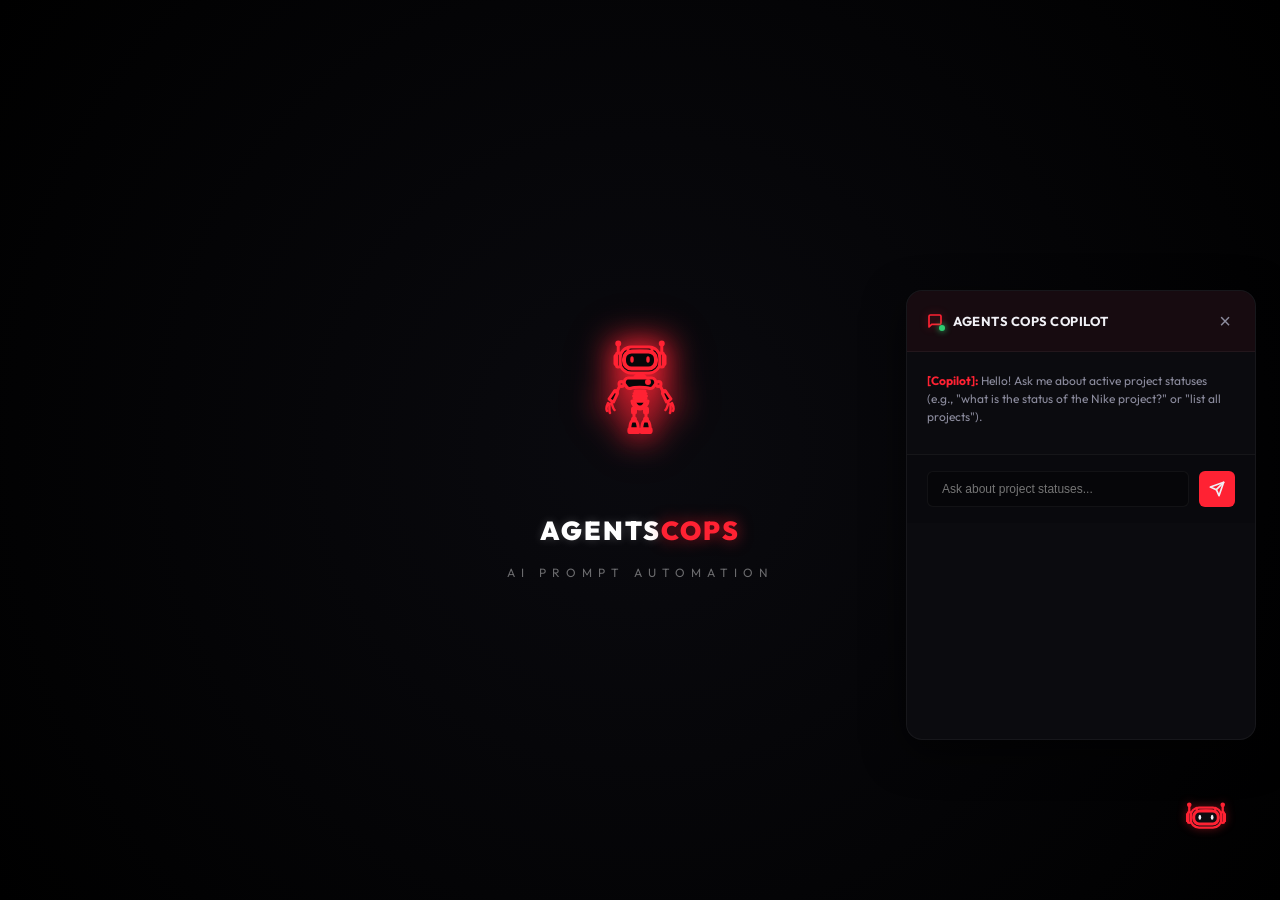
==== commit 5e7e171f: "Merge branch 'ap-dev' of https://github.com/hellodework-lang/commerceagents into ap-dev" ====
--- a/index.html
+++ b/index.html
@@ -5,7 +5,7 @@
   <meta name="viewport" content="width=device-width, initial-scale=1.0">
   <meta name="description" content="AI-Powered Creative Operations Dashboard with WhatsApp prompt automation for agencies.">
   <title>Agents Cops - AI Prompt Automation Dashboard</title>
-  <link rel="stylesheet" href="css/style.css?v=23">
+  <link rel="stylesheet" href="css/style.css?v=27">
   <script>
     window.addEventListener('error', function(e) {
       var errDiv = document.createElement('div');
@@ -213,58 +213,13 @@
 
       <!-- View 1: Dashboard Overview -->
       <section class="view-panel active" id="view-dashboard">
-        <div class="dashboard-hero-card glass-panel" style="display: flex; align-items: center; justify-content: space-between; padding: 20px 24px; border-radius: 12px; border: 1px solid var(--border-subtle); background: var(--bg-panel); margin-top: 20px; margin-bottom: 24px; position: relative; overflow: hidden; min-height: 180px; box-shadow: 0 8px 32px 0 rgba(0, 0, 0, 0.2);">
-          <div style="flex: 1; z-index: 2; display: flex; flex-direction: column; gap: 12px; height: 100%;">
-            <div style="display: flex; align-items: center; gap: 8px;">
-              <span class="pulse-dot" style="width: 8px; height: 8px; background: #2ecc71; border-radius: 50%; box-shadow: 0 0 8px #2ecc71;"></span>
-              <h2 style="font-size: 13px; font-weight: 700; margin: 0; color: var(--text-main); text-transform: uppercase; letter-spacing: 0.5px;">Agents Cops Copilot</h2>
-            </div>
-            
-            <div id="hero-chat-log" style="height: 85px; overflow-y: auto; display: flex; flex-direction: column; gap: 8px; font-size: 12px; padding-right: 6px; scrollbar-width: thin; line-height: 1.5;">
-              <div class="hero-chat-msg bot" style="color: var(--text-muted);">
-                <span style="color: var(--accent-red); font-weight: bold;">[Copilot]:</span> Hello! Ask me about active project statuses (e.g., "what is the status of the Nike project?" or "list all projects").
-              </div>
-            </div>
-            
-            <div style="display: flex; gap: 8px; align-items: center; max-width: 520px;">
-              <input type="text" id="hero-chat-input" placeholder="Ask about project statuses..." style="flex: 1; background: rgba(0,0,0,0.3); border: 1px solid var(--border-subtle); border-radius: 6px; padding: 8px 12px; color: var(--text-main); font-size: 12px; outline: none; transition: border-color 0.2s;" />
-              <button id="hero-chat-send" style="background: var(--accent-red); border: none; border-radius: 6px; color: var(--text-main); font-weight: 600; font-size: 12px; padding: 8px 16px; cursor: pointer; transition: background 0.2s;">
-                Ask
-              </button>
-            </div>
-          </div>
-          <div class="home-logo-wrapper" id="home-logo-wrapper" style="position: relative; width: 160px; height: 160px; display: flex; align-items: center; justify-content: center; overflow: visible; flex-shrink: 0;">
-            <svg id="home-logo-svg" class="icon-svg logo-robot-svg" viewBox="24 -4 52 52" fill="none" stroke="currentColor" stroke-linecap="round" stroke-linejoin="round" style="width: 80px; height: 80px; stroke: var(--accent-red); filter: drop-shadow(0 0 10px var(--accent-red-glow)); transition: opacity 0.5s ease; position: absolute; z-index: 1;">
-              <!-- Helmet Outer Outline -->
-              <rect class="logo-robot-bg" x="30" y="11" width="40" height="26" rx="11" ry="11" stroke-width="3" />
-              
-              <!-- Helmet Top Panel -->
-              <path d="M 38,16 C 44,14.5 56,14.5 62,16" stroke-width="3" />
-              <path d="M 38,11.5 L 38,16" stroke-width="3" />
-              <path d="M 62,11.5 L 62,16" stroke-width="3" />
-
-              <!-- Left Earmuff & Antenna -->
-              <rect class="logo-robot-bg" x="26.5" y="17" width="3.5" height="14" rx="1.5" stroke-width="3" />
-              <rect class="logo-robot-bg" x="25" y="19.5" width="1.5" height="9" rx="0.75" stroke-width="3" />
-              <path d="M 28.25,17 L 28.25,8" stroke-width="3" />
-              <circle class="logo-robot-bg" cx="28.25" cy="7.5" r="1.5" stroke-width="3" />
-
-              <!-- Right Earmuff & Antenna -->
-              <rect class="logo-robot-bg" x="70" y="17" width="3.5" height="14" rx="1.5" stroke-width="3" />
-              <rect class="logo-robot-bg" x="73.5" y="19.5" width="1.5" height="9" rx="0.75" stroke-width="3" />
-              <path d="M 71.75,17 L 71.75,8" stroke-width="3" />
-              <circle class="logo-robot-bg" cx="71.75" cy="7.5" r="1.5" stroke-width="3" />
-
-              <!-- Face Visor Double Borders -->
-              <rect class="logo-robot-bg" x="33.5" y="15" width="33" height="18" rx="8" ry="8" stroke-width="3" />
-              <rect x="34.5" y="16" width="31" height="16" rx="7" ry="7" stroke-width="3" />
-
-              <!-- Eyes -->
-              <ellipse cx="42" cy="23.5" rx="1.75" ry="3.25" fill="currentColor" stroke="none" />
-              <ellipse cx="58" cy="23.5" rx="1.75" ry="3.25" fill="currentColor" stroke="none" />
-            </svg>
-            <div id="home-robot-3d" style="width: 100%; height: 100%; position: absolute; z-index: 2; opacity: 0; transition: opacity 0.5s ease; pointer-events: none;"></div>
-          </div>
+        <div class="dashboard-hero-card glass-panel" style="display: flex; align-items: center; justify-content: space-between; padding: 24px 30px; border-radius: 12px; border: 1px solid var(--border-subtle); background: var(--bg-panel); margin-top: 20px; margin-bottom: 24px; position: relative; overflow: hidden; min-height: 120px; box-shadow: 0 8px 32px 0 rgba(0, 0, 0, 0.2);">
+          <div style="z-index: 2; display: flex; flex-direction: column; gap: 6px;">
+            <h1 style="font-size: 22px; font-weight: 700; margin: 0; color: var(--text-main); text-transform: none; letter-spacing: 0.5px;">Welcome to AGENTS<span>COPS</span> Overview</h1>
+            <p style="margin: 0; color: var(--text-muted); font-size: 13px;">Real-time automated WhatsApp marketing operations and campaign diagnostics</p>
+          </div>
+          <!-- Futuristic background glow -->
+          <div style="position: absolute; right: -50px; top: -50px; width: 180px; height: 180px; background: radial-gradient(circle, rgba(255,34,51,0.08) 0%, transparent 70%); border-radius: 50%; pointer-events: none;"></div>
         </div>
 
         <!-- Stats Row -->
@@ -622,11 +577,78 @@
     </div>
   </div>
 
+  <!-- Floating Copilot Chat Widget -->
+  <div class="copilot-widget-container" style="position: fixed; bottom: 24px; right: 24px; z-index: 10000; display: flex; flex-direction: column; align-items: flex-end; gap: 16px;">
+    
+    <!-- Floating Chat Window (Initially Hidden) -->
+    <div class="copilot-chat-window glass-panel" id="copilot-chat-window" style="width: 350px; height: 450px; flex-direction: column; border-radius: 16px; border: 1px solid var(--border-subtle); background: rgba(12, 12, 16, 0.95); backdrop-filter: blur(20px); box-shadow: 0 12px 40px rgba(0, 0, 0, 0.6); overflow: hidden;">
+      <!-- Header -->
+      <div style="background: rgba(255, 34, 51, 0.05); padding: 16px 20px; border-bottom: 1px solid var(--border-subtle); display: flex; align-items: center; justify-content: space-between;">
+        <div style="display: flex; align-items: center; gap: 10px;">
+          <div style="position: relative; display: flex; align-items: center; justify-content: center; flex-shrink: 0;">
+            <svg class="icon-svg" viewBox="0 0 24 24" style="width: 16px; height: 16px; stroke: var(--accent-red); fill: none; stroke-width: 2.5; filter: drop-shadow(0 0 4px var(--accent-red-glow));">
+              <path d="M21 15a2 2 0 0 1-2 2H7l-4 4V5a2 2 0 0 1 2-2h14a2 2 0 0 1 2 2z"></path>
+            </svg>
+            <span class="pulse-dot" style="position: absolute; bottom: -2px; right: -2px; width: 6px; height: 6px; background: #2ecc71; border-radius: 50%; box-shadow: 0 0 6px #2ecc71;"></span>
+          </div>
+          <span style="font-size: 13px; font-weight: 700; color: var(--text-main); text-transform: uppercase; letter-spacing: 0.5px;">Agents Cops Copilot</span>
+        </div>
+        <button id="copilot-chat-close" style="background: none; border: none; color: var(--text-muted); cursor: pointer; font-size: 20px; line-height: 1; padding: 4px; transition: color 0.2s;">&times;</button>
+      </div>
+      
+      <!-- Chat Feed -->
+      <div id="hero-chat-log" style="flex: 1; overflow-y: auto; padding: 20px; display: flex; flex-direction: column; gap: 12px; font-size: 12px; line-height: 1.5; scrollbar-width: thin;">
+        <div class="hero-chat-msg bot" style="color: var(--text-muted); margin-bottom: 8px;">
+          <span style="color: var(--accent-red); font-weight: bold;">[Copilot]:</span> Hello! Ask me about active project statuses (e.g., "what is the status of the Nike project?" or "list all projects").
+        </div>
+      </div>
+      
+      <!-- Input Area -->
+      <div style="padding: 16px 20px; border-top: 1px solid var(--border-subtle); display: flex; gap: 10px; align-items: center; background: rgba(0,0,0,0.15);">
+        <input type="text" id="hero-chat-input" placeholder="Ask about project statuses..." style="flex: 1; background: rgba(0,0,0,0.3); border: 1px solid var(--border-subtle); border-radius: 6px; padding: 10px 14px; color: var(--text-main); font-size: 12px; outline: none; transition: border-color 0.2s;" />
+        <button id="hero-chat-send" style="background: var(--accent-red); border: none; border-radius: 6px; color: var(--text-main); width: 36px; height: 36px; display: flex; align-items: center; justify-content: center; cursor: pointer; transition: background 0.2s; flex-shrink: 0;" title="Send Message">
+          <svg class="icon-svg" viewBox="0 0 24 24" style="width: 16px; height: 16px; stroke: currentColor; fill: none; stroke-width: 2.5;">
+            <line x1="22" y1="2" x2="11" y2="13"></line>
+            <polygon points="22 2 15 22 11 13 2 9 22 2"></polygon>
+          </svg>
+        </button>
+      </div>
+    </div>
+
+    <!-- Just a transparent click button at the launcher position — no ancestors touching the canvas -->
+    <button id="copilot-launcher-btn" style="width: 100px; height: 120px; background: transparent; border: none; outline: none; cursor: pointer; -webkit-appearance: none; appearance: none; flex-shrink: 0;"></button>
+  </div>
+
+  <!-- 3D Bot Canvas: ISOLATED fixed div at root — no parent styling can corrupt WebGL alpha -->
+  <div id="home-robot-3d" style="position: fixed; bottom: 24px; right: 24px; width: 100px; height: 120px; pointer-events: none; z-index: 9999; overflow: visible;">
+    <!-- Fallback SVG (shown when WebGL unavailable) -->
+    <div class="home-logo-wrapper" id="home-logo-wrapper" style="position: absolute; top: 50%; left: 50%; transform: translate(-50%,-50%); width: 54px; height: 54px; display: flex; align-items: center; justify-content: center;">
+      <svg id="home-logo-svg" class="icon-svg logo-robot-svg" viewBox="24 -4 52 52" fill="none" stroke="currentColor" stroke-linecap="round" stroke-linejoin="round" style="width: 40px; height: 40px; stroke: var(--accent-red); filter: drop-shadow(0 0 5px var(--accent-red-glow)); transition: opacity 0.5s ease;">
+        <rect class="logo-robot-bg" x="30" y="11" width="40" height="26" rx="11" ry="11" stroke-width="3" />
+        <path d="M 38,16 C 44,14.5 56,14.5 62,16" stroke-width="3" />
+        <path d="M 38,11.5 L 38,16" stroke-width="3" />
+        <path d="M 62,11.5 L 62,16" stroke-width="3" />
+        <rect class="logo-robot-bg" x="26.5" y="17" width="3.5" height="14" rx="1.5" stroke-width="3" />
+        <rect class="logo-robot-bg" x="25" y="19.5" width="1.5" height="9" rx="0.75" stroke-width="3" />
+        <path d="M 28.25,17 L 28.25,8" stroke-width="3" />
+        <circle class="logo-robot-bg" cx="28.25" cy="7.5" r="1.5" stroke-width="3" />
+        <rect class="logo-robot-bg" x="70" y="17" width="3.5" height="14" rx="1.5" stroke-width="3" />
+        <rect class="logo-robot-bg" x="73.5" y="19.5" width="1.5" height="9" rx="0.75" stroke-width="3" />
+        <path d="M 71.75,17 L 71.75,8" stroke-width="3" />
+        <circle class="logo-robot-bg" cx="71.75" cy="7.5" r="1.5" stroke-width="3" />
+        <rect class="logo-robot-bg" x="33.5" y="15" width="33" height="18" rx="8" ry="8" stroke-width="3" />
+        <rect x="34.5" y="16" width="31" height="16" rx="7" ry="7" stroke-width="3" />
+        <ellipse cx="42" cy="23.5" rx="1.75" ry="3.25" fill="currentColor" stroke="none" />
+        <ellipse cx="58" cy="23.5" rx="1.75" ry="3.25" fill="currentColor" stroke="none" />
+      </svg>
+    </div>
+  </div>
+
   <!-- JS Scripts -->
   <script src="https://cdnjs.cloudflare.com/ajax/libs/three.js/r128/three.min.js"></script>
-  <script src="js/robot3d.js?v=23"></script>
-  <script src="js/state.js?v=23"></script>
-  <script src="js/simulator.js?v=23"></script>
-  <script src="js/app.js?v=23"></script>
+  <script src="js/robot3d.js?v=34"></script>
+  <script src="js/state.js?v=34"></script>
+  <script src="js/simulator.js?v=34"></script>
+  <script src="js/app.js?v=34"></script>
 </body>
 </html>
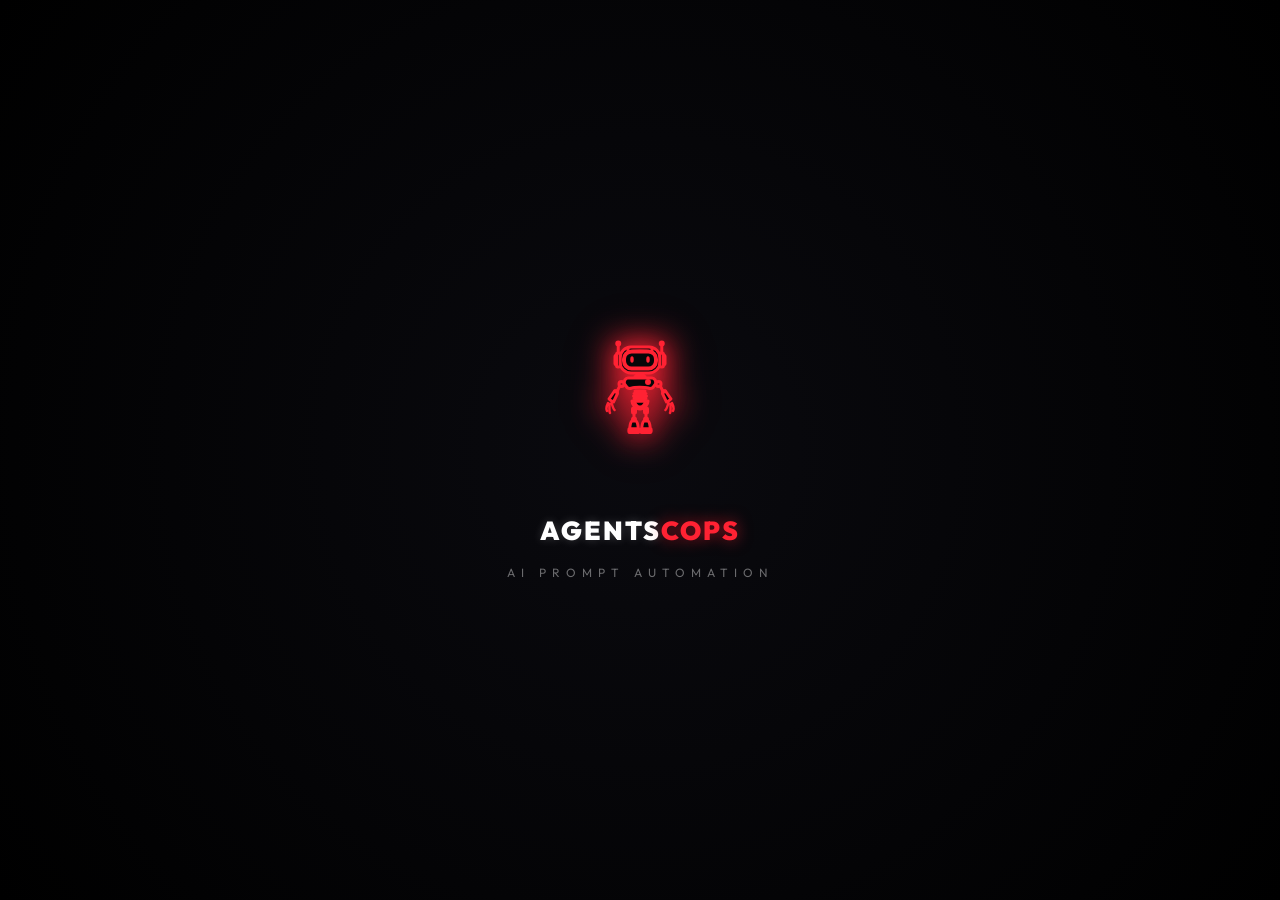
==== commit bc7563a3: "chore: remove floating mascot and chatbot widget" ====
--- a/index.html
+++ b/index.html
@@ -252,169 +252,97 @@
           <!-- Live Diagnostics Panel -->
           <div class="diagnostics-card glass-panel" style="border-radius: 12px; border: 1px solid var(--border-subtle); padding: 20px; background: var(--bg-panel); display: flex; flex-direction: column; gap: 14px;">
             <div style="display: flex; justify-content: space-between; align-items: center;">
-          <!-- Live Diagnostics Panel -->
-          <div class="diagnostics-card premium-glass-panel" style="position: relative; overflow: hidden;">
-            <div class="scanner-sweep"></div>
-            <div style="display: flex; justify-content: space-between; align-items: center; margin-bottom: 16px; position: relative; z-index: 2;">
-              <h3 style="font-size: 14px; font-weight: 700; margin: 0; color: var(--text-main); text-transform: uppercase; letter-spacing: 1px;">Live Diagnostics</h3>
-              <div style="display: flex; align-items: center; gap: 8px; background: rgba(46, 204, 113, 0.1); padding: 4px 10px; border-radius: 20px; border: 1px solid rgba(46, 204, 113, 0.2);">
-                <span class="pulse-dot glow-green-dot"></span>
-                <span style="font-size: 10px; font-weight: 600; color: #2ecc71; letter-spacing: 0.5px;">SYS ONLINE</span>
-              </div>
-            </div>
-            <div class="diag-console-premium">
-              <div class="health-metric-row">
-                <div class="metric-icon-box" style="color: var(--accent-red); background: rgba(255, 34, 51, 0.1);"><svg class="icon-svg" viewBox="0 0 24 24"><rect x="2" y="2" width="20" height="20" rx="2" ry="2"></rect><path d="M12 22V8"></path><path d="M5 12H2"></path><path d="M22 12h-3"></path></svg></div>
-                <div class="metric-info">
-                  <span class="metric-name">Core State</span>
-                  <span class="metric-desc">Manager initiated successfully</span>
-                </div>
-                <span class="metric-status online">Active</span>
-              </div>
-              <div class="health-metric-row">
-                <div class="metric-icon-box" style="color: #3498db; background: rgba(52, 152, 219, 0.1);"><svg class="icon-svg" viewBox="0 0 24 24"><path d="M21 15a2 2 0 0 1-2 2H7l-4 4V5a2 2 0 0 1 2-2h14a2 2 0 0 1 2 2z"></path></svg></div>
-                <div class="metric-info">
-                  <span class="metric-name">WhatsApp</span>
-                  <span class="metric-desc">Webhook listener active</span>
-                </div>
-                <span class="metric-status online">Active</span>
-              </div>
-              <div class="health-metric-row">
-                <div class="metric-icon-box" style="color: #2ecc71; background: rgba(46, 204, 113, 0.1);"><svg class="icon-svg" viewBox="0 0 24 24"><path d="M12 2a10 10 0 1 0 10 10A10 10 0 0 0 12 2zm0 18a8 8 0 1 1 8-8 8 8 0 0 1-8 8z"></path><path d="M12 6v6l4 2"></path></svg></div>
-                <div class="metric-info">
-                  <span class="metric-name">AI-Engine</span>
-                  <span class="metric-desc">EN/TA/Tanglish online</span>
-                </div>
-                <span class="metric-status online">Active</span>
-              </div>
-              <div class="health-metric-row">
-                <div class="metric-icon-box" style="color: #e67e22; background: rgba(230, 126, 34, 0.1);"><svg class="icon-svg" viewBox="0 0 24 24"><polyline points="22 12 18 12 15 21 9 3 6 12 2 12"></polyline></svg></div>
-                <div class="metric-info">
-                  <span class="metric-name">Queue</span>
-                  <span class="metric-desc">Active manual production</span>
-                </div>
-                <span class="metric-status warning">1 Proj</span>
-              </div>
-              <div class="health-metric-row">
-                <div class="metric-icon-box" style="color: #9034ff; background: rgba(144, 52, 255, 0.1);"><svg class="icon-svg" viewBox="0 0 24 24"><rect x="4" y="4" width="16" height="16" rx="2" ry="2"></rect><rect x="9" y="9" width="6" height="6"></rect><line x1="9" y1="1" x2="9" y2="4"></line><line x1="15" y1="1" x2="15" y2="4"></line><line x1="9" y1="20" x2="9" y2="23"></line><line x1="15" y1="20" x2="15" y2="23"></line><line x1="20" y1="9" x2="23" y2="9"></line><line x1="20" y1="14" x2="23" y2="14"></line><line x1="1" y1="9" x2="4" y2="9"></line><line x1="1" y1="14" x2="4" y2="14"></line></svg></div>
-                <div class="metric-info">
-                  <span class="metric-name">Memory</span>
-                  <span class="metric-desc">42MB / 512MB</span>
-                </div>
-                <span class="metric-status neutral">8% Util</span>
-              </div>
+              <h3 style="font-size: 14px; font-weight: 700; margin: 0; color: var(--accent-red); text-transform: uppercase; letter-spacing: 0.5px;">Live Diagnostics</h3>
+              <div style="display: flex; align-items: center; gap: 6px;">
+                <span class="pulse-dot" style="width: 8px; height: 8px; background: #2ecc71; border-radius: 50%; box-shadow: 0 0 8px #2ecc71;"></span>
+                <span style="font-size: 11px; color: var(--text-muted);">SYS ONLINE</span>
+              </div>
+            </div>
+            <div class="diag-console" style="background: rgba(0,0,0,0.3); border-radius: 6px; padding: 12px; font-family: monospace; font-size: 11px; line-height: 1.6; color: var(--text-muted); height: 160px; overflow-y: auto; display: flex; flex-direction: column; gap: 8px;">
+              <div><span style="color: var(--accent-red); font-weight: bold;">[CORE]</span> State manager initiated successfully.</div>
+              <div><span style="color: #3498db; font-weight: bold;">[WHATSAPP]</span> Webhook listener active on port 8080.</div>
+              <div><span style="color: #2ecc71; font-weight: bold;">[AI-ENGINE]</span> Translation models online (EN/TA/Tanglish).</div>
+              <div><span style="color: #e67e22; font-weight: bold;">[QUEUE]</span> 1 project currently in active manual production.</div>
+              <div><span style="color: var(--text-dim);">[MEM]</span> Heap utilization: 42MB / 512MB (8%).</div>
             </div>
           </div>
 
           <!-- Operations Overview Box -->
-          <div class="performance-card premium-glass-panel">
-            <div style="display: flex; justify-content: space-between; align-items: center; margin-bottom: 20px;">
-              <h3 style="font-size: 14px; font-weight: 700; margin: 0; color: var(--text-main); text-transform: uppercase; letter-spacing: 1px;">Operations Overview</h3>
-              <button class="action-btn-mini" style="background: rgba(255, 255, 255, 0.05); border: 1px solid var(--border-subtle); color: var(--text-muted); cursor: pointer; padding: 4px; border-radius: 6px; transition: all 0.2s ease;">
-                <svg class="icon-svg" viewBox="0 0 24 24" style="width: 14px; height: 14px;"><circle cx="12" cy="12" r="1"></circle><circle cx="12" cy="5" r="1"></circle><circle cx="12" cy="19" r="1"></circle></svg>
+          <div class="performance-card glass-panel" style="border-radius: 12px; border: 1px solid var(--border-subtle); padding: 20px; background: var(--bg-panel); display: flex; flex-direction: column; gap: 16px;">
+            <div style="display: flex; justify-content: space-between; align-items: center;">
+              <h3 style="font-size: 14px; font-weight: 700; margin: 0; color: var(--accent-red); text-transform: uppercase; letter-spacing: 0.5px;">Operations Overview</h3>
+              <button class="action-btn-mini" style="background: none; border: none; color: var(--text-muted); cursor: pointer; padding: 2px;">
+                <svg class="icon-svg" viewBox="0 0 24 24" style="width: 16px; height: 16px;"><circle cx="12" cy="12" r="1"></circle><circle cx="12" cy="5" r="1"></circle><circle cx="12" cy="19" r="1"></circle></svg>
               </button>
             </div>
             
-            <div class="radial-layout-container">
-              <!-- Left: Premium Radial Chart -->
-              <div class="radial-chart-wrapper">
-                <svg class="radial-svg" viewBox="0 0 100 100">
-                  <defs>
-                    <filter id="glow-green" x="-20%" y="-20%" width="140%" height="140%">
-                      <feGaussianBlur stdDeviation="3" result="blur" />
-                      <feComposite in="SourceGraphic" in2="blur" operator="over" />
-                    </filter>
-                    <filter id="glow-blue" x="-20%" y="-20%" width="140%" height="140%">
-                      <feGaussianBlur stdDeviation="3" result="blur" />
-                      <feComposite in="SourceGraphic" in2="blur" operator="over" />
-                    </filter>
-                    <filter id="glow-purple" x="-20%" y="-20%" width="140%" height="140%">
-                      <feGaussianBlur stdDeviation="3" result="blur" />
-                      <feComposite in="SourceGraphic" in2="blur" operator="over" />
-                    </filter>
-                    <filter id="glow-red" x="-20%" y="-20%" width="140%" height="140%">
-                      <feGaussianBlur stdDeviation="3" result="blur" />
-                      <feComposite in="SourceGraphic" in2="blur" operator="over" />
-                    </filter>
-                  </defs>
-                  
-                  <!-- Track -->
-                  <circle cx="50" cy="50" r="40" class="radial-track"></circle>
-                  
-                  <!-- Progress Rings -->
-                  <!-- Red: Pending Production -->
-                  <circle cx="50" cy="50" r="40" class="radial-progress stroke-red" id="radial-ring-pending" filter="url(#glow-red)" stroke-dasharray="251.2" stroke-dashoffset="251.2"></circle>
-                  <!-- Purple: Pending Approval -->
-                  <circle cx="50" cy="50" r="40" class="radial-progress stroke-purple" id="radial-ring-approval" filter="url(#glow-purple)" stroke-dasharray="251.2" stroke-dashoffset="251.2"></circle>
-                  <!-- Blue: In Production -->
-                  <circle cx="50" cy="50" r="40" class="radial-progress stroke-blue" id="radial-ring-production" filter="url(#glow-blue)" stroke-dasharray="251.2" stroke-dashoffset="251.2"></circle>
-                  <!-- Green: Completed -->
-                  <circle cx="50" cy="50" r="40" class="radial-progress stroke-green" id="radial-ring-completed" filter="url(#glow-green)" stroke-dasharray="251.2" stroke-dashoffset="251.2"></circle>
-                </svg>
-                
-                <div class="radial-center-content">
-                  <span class="radial-total-val" id="donut-projects-val">0</span>
-                  <span class="radial-total-lbl">Projects</span>
+            <div class="donut-chart-layout" style="display: flex; align-items: center; gap: 20px;">
+              <!-- Left: Donut Chart -->
+              <div class="donut-chart-wrapper">
+                <div class="donut-chart-ring" id="donut-projects-ring"></div>
+                <div class="donut-chart-hole">
+                  <span class="donut-val" id="donut-projects-val">0</span>
+                  <span class="donut-lbl" id="donut-projects-lbl">Projects</span>
                 </div>
               </div>
               
               <!-- Right: Split Details -->
-              <div class="radial-stats-container">
+              <div style="flex: 1; display: flex; flex-direction: column; gap: 12px;">
                 <!-- Top: Total Active Companies Stat -->
-                <div class="company-stat-card">
-                  <div class="company-stat-icon">
-                    <svg class="icon-svg" viewBox="0 0 24 24"><rect x="2" y="2" width="20" height="20" rx="2" ry="2"></rect><path d="M7 22V14h10v8"></path><path d="M9 8h6"></path><path d="M9 12h6"></path></svg>
+                <div style="display: flex; align-items: center; gap: 10px; border-bottom: 1px solid var(--border-subtle); padding-bottom: 8px;">
+                  <div style="background: rgba(255, 34, 51, 0.1); border-radius: 6px; width: 32px; height: 32px; display: flex; align-items: center; justify-content: center; color: var(--accent-red);">
+                    <svg class="icon-svg" viewBox="0 0 24 24" style="width: 18px; height: 18px;"><rect x="2" y="2" width="20" height="20" rx="2" ry="2"></rect><path d="M7 22V14h10v8"></path><path d="M9 8h6"></path><path d="M9 12h6"></path></svg>
                   </div>
-                  <div class="company-stat-text-box">
-                    <div class="company-stat-label">Active Companies</div>
-                    <div class="company-stat-value" id="donut-companies-val">0</div>
+                  <div>
+                    <div style="font-size: 10px; color: var(--text-muted); text-transform: uppercase; letter-spacing: 0.5px;">Active Companies</div>
+                    <div style="font-size: 16px; font-weight: 700; color: var(--text-main); line-height: 1.1;" id="donut-companies-val">0</div>
                   </div>
                 </div>
                 
                 <!-- Bottom: 2x2 Grid -->
-                <div class="stats-glass-grid">
+                <div style="display: grid; grid-template-columns: 1fr 1fr; gap: 10px 16px;">
                   <!-- Completed -->
-                  <div class="stat-glass-card">
-                    <div class="stat-glass-header">
-                      <span class="legend-dot bg-green glow-green-dot"></span>
-                      <span class="stat-glass-name">Completed</span>
-                    </div>
-                    <div class="stat-glass-body">
-                      <span class="stat-glass-val" id="donut-completed-val">0</span>
-                      <span class="stat-glass-pct" id="donut-completed-pct">(0%)</span>
+                  <div>
+                    <div style="display: flex; align-items: center; gap: 6px; font-size: 11px; margin-bottom: 2px;">
+                      <span class="legend-dot" style="width: 6px; height: 6px; background: #2ecc71; border-radius: 50%;"></span>
+                      <span style="color: var(--text-muted); font-weight: 500;">Completed</span>
+                    </div>
+                    <div style="font-size: 12px; font-weight: 700; color: var(--text-main); padding-left: 12px;">
+                      <span id="donut-completed-val">0</span>
+                      <span style="font-size: 10px; font-weight: 400; color: var(--text-dim);" id="donut-completed-pct">(0%)</span>
                     </div>
                   </div>
                   <!-- In Production -->
-                  <div class="stat-glass-card">
-                    <div class="stat-glass-header">
-                      <span class="legend-dot bg-blue glow-blue-dot"></span>
-                      <span class="stat-glass-name">Production</span>
-                    </div>
-                    <div class="stat-glass-body">
-                      <span class="stat-glass-val" id="donut-production-val">0</span>
-                      <span class="stat-glass-pct" id="donut-production-pct">(0%)</span>
+                  <div>
+                    <div style="display: flex; align-items: center; gap: 6px; font-size: 11px; margin-bottom: 2px;">
+                      <span class="legend-dot" style="width: 6px; height: 6px; background: #3498db; border-radius: 50%;"></span>
+                      <span style="color: var(--text-muted); font-weight: 500;">Production</span>
+                    </div>
+                    <div style="font-size: 12px; font-weight: 700; color: var(--text-main); padding-left: 12px;">
+                      <span id="donut-production-val">0</span>
+                      <span style="font-size: 10px; font-weight: 400; color: var(--text-dim);" id="donut-production-pct">(0%)</span>
                     </div>
                   </div>
                   <!-- Pending Approval -->
-                  <div class="stat-glass-card">
-                    <div class="stat-glass-header">
-                      <span class="legend-dot bg-purple glow-purple-dot"></span>
-                      <span class="stat-glass-name">Approval</span>
-                    </div>
-                    <div class="stat-glass-body">
-                      <span class="stat-glass-val" id="donut-approval-val">0</span>
-                      <span class="stat-glass-pct" id="donut-approval-pct">(0%)</span>
+                  <div>
+                    <div style="display: flex; align-items: center; gap: 6px; font-size: 11px; margin-bottom: 2px;">
+                      <span class="legend-dot" style="width: 6px; height: 6px; background: #9034ff; border-radius: 50%;"></span>
+                      <span style="color: var(--text-muted); font-weight: 500;">Approval</span>
+                    </div>
+                    <div style="font-size: 12px; font-weight: 700; color: var(--text-main); padding-left: 12px;">
+                      <span id="donut-approval-val">0</span>
+                      <span style="font-size: 10px; font-weight: 400; color: var(--text-dim);" id="donut-approval-pct">(0%)</span>
                     </div>
                   </div>
                   <!-- Pending Production -->
-                  <div class="stat-glass-card">
-                    <div class="stat-glass-header">
-                      <span class="legend-dot bg-red glow-red-dot"></span>
-                      <span class="stat-glass-name">Pending</span>
-                    </div>
-                    <div class="stat-glass-body">
-                      <span class="stat-glass-val" id="donut-pending-val">0</span>
-                      <span class="stat-glass-pct" id="donut-pending-pct">(0%)</span>
+                  <div>
+                    <div style="display: flex; align-items: center; gap: 6px; font-size: 11px; margin-bottom: 2px;">
+                      <span class="legend-dot" style="width: 6px; height: 6px; background: var(--accent-red); border-radius: 50%;"></span>
+                      <span style="color: var(--text-muted); font-weight: 500;">Pending</span>
+                    </div>
+                    <div style="font-size: 12px; font-weight: 700; color: var(--text-main); padding-left: 12px;">
+                      <span id="donut-pending-val">0</span>
+                      <span style="font-size: 10px; font-weight: 400; color: var(--text-dim);" id="donut-pending-pct">(0%)</span>
                     </div>
                   </div>
                 </div>
@@ -577,78 +505,11 @@
     </div>
   </div>
 
-  <!-- Floating Copilot Chat Widget -->
-  <div class="copilot-widget-container" style="position: fixed; bottom: 24px; right: 24px; z-index: 10000; display: flex; flex-direction: column; align-items: flex-end; gap: 16px;">
-    
-    <!-- Floating Chat Window (Initially Hidden) -->
-    <div class="copilot-chat-window glass-panel" id="copilot-chat-window" style="width: 350px; height: 450px; flex-direction: column; border-radius: 16px; border: 1px solid var(--border-subtle); background: rgba(12, 12, 16, 0.95); backdrop-filter: blur(20px); box-shadow: 0 12px 40px rgba(0, 0, 0, 0.6); overflow: hidden;">
-      <!-- Header -->
-      <div style="background: rgba(255, 34, 51, 0.05); padding: 16px 20px; border-bottom: 1px solid var(--border-subtle); display: flex; align-items: center; justify-content: space-between;">
-        <div style="display: flex; align-items: center; gap: 10px;">
-          <div style="position: relative; display: flex; align-items: center; justify-content: center; flex-shrink: 0;">
-            <svg class="icon-svg" viewBox="0 0 24 24" style="width: 16px; height: 16px; stroke: var(--accent-red); fill: none; stroke-width: 2.5; filter: drop-shadow(0 0 4px var(--accent-red-glow));">
-              <path d="M21 15a2 2 0 0 1-2 2H7l-4 4V5a2 2 0 0 1 2-2h14a2 2 0 0 1 2 2z"></path>
-            </svg>
-            <span class="pulse-dot" style="position: absolute; bottom: -2px; right: -2px; width: 6px; height: 6px; background: #2ecc71; border-radius: 50%; box-shadow: 0 0 6px #2ecc71;"></span>
-          </div>
-          <span style="font-size: 13px; font-weight: 700; color: var(--text-main); text-transform: uppercase; letter-spacing: 0.5px;">Agents Cops Copilot</span>
-        </div>
-        <button id="copilot-chat-close" style="background: none; border: none; color: var(--text-muted); cursor: pointer; font-size: 20px; line-height: 1; padding: 4px; transition: color 0.2s;">&times;</button>
-      </div>
-      
-      <!-- Chat Feed -->
-      <div id="hero-chat-log" style="flex: 1; overflow-y: auto; padding: 20px; display: flex; flex-direction: column; gap: 12px; font-size: 12px; line-height: 1.5; scrollbar-width: thin;">
-        <div class="hero-chat-msg bot" style="color: var(--text-muted); margin-bottom: 8px;">
-          <span style="color: var(--accent-red); font-weight: bold;">[Copilot]:</span> Hello! Ask me about active project statuses (e.g., "what is the status of the Nike project?" or "list all projects").
-        </div>
-      </div>
-      
-      <!-- Input Area -->
-      <div style="padding: 16px 20px; border-top: 1px solid var(--border-subtle); display: flex; gap: 10px; align-items: center; background: rgba(0,0,0,0.15);">
-        <input type="text" id="hero-chat-input" placeholder="Ask about project statuses..." style="flex: 1; background: rgba(0,0,0,0.3); border: 1px solid var(--border-subtle); border-radius: 6px; padding: 10px 14px; color: var(--text-main); font-size: 12px; outline: none; transition: border-color 0.2s;" />
-        <button id="hero-chat-send" style="background: var(--accent-red); border: none; border-radius: 6px; color: var(--text-main); width: 36px; height: 36px; display: flex; align-items: center; justify-content: center; cursor: pointer; transition: background 0.2s; flex-shrink: 0;" title="Send Message">
-          <svg class="icon-svg" viewBox="0 0 24 24" style="width: 16px; height: 16px; stroke: currentColor; fill: none; stroke-width: 2.5;">
-            <line x1="22" y1="2" x2="11" y2="13"></line>
-            <polygon points="22 2 15 22 11 13 2 9 22 2"></polygon>
-          </svg>
-        </button>
-      </div>
-    </div>
-
-    <!-- Just a transparent click button at the launcher position — no ancestors touching the canvas -->
-    <button id="copilot-launcher-btn" style="width: 100px; height: 120px; background: transparent; border: none; outline: none; cursor: pointer; -webkit-appearance: none; appearance: none; flex-shrink: 0;"></button>
-  </div>
-
-  <!-- 3D Bot Canvas: ISOLATED fixed div at root — no parent styling can corrupt WebGL alpha -->
-  <div id="home-robot-3d" style="position: fixed; bottom: 24px; right: 24px; width: 100px; height: 120px; pointer-events: none; z-index: 9999; overflow: visible;">
-    <!-- Fallback SVG (shown when WebGL unavailable) -->
-    <div class="home-logo-wrapper" id="home-logo-wrapper" style="position: absolute; top: 50%; left: 50%; transform: translate(-50%,-50%); width: 54px; height: 54px; display: flex; align-items: center; justify-content: center;">
-      <svg id="home-logo-svg" class="icon-svg logo-robot-svg" viewBox="24 -4 52 52" fill="none" stroke="currentColor" stroke-linecap="round" stroke-linejoin="round" style="width: 40px; height: 40px; stroke: var(--accent-red); filter: drop-shadow(0 0 5px var(--accent-red-glow)); transition: opacity 0.5s ease;">
-        <rect class="logo-robot-bg" x="30" y="11" width="40" height="26" rx="11" ry="11" stroke-width="3" />
-        <path d="M 38,16 C 44,14.5 56,14.5 62,16" stroke-width="3" />
-        <path d="M 38,11.5 L 38,16" stroke-width="3" />
-        <path d="M 62,11.5 L 62,16" stroke-width="3" />
-        <rect class="logo-robot-bg" x="26.5" y="17" width="3.5" height="14" rx="1.5" stroke-width="3" />
-        <rect class="logo-robot-bg" x="25" y="19.5" width="1.5" height="9" rx="0.75" stroke-width="3" />
-        <path d="M 28.25,17 L 28.25,8" stroke-width="3" />
-        <circle class="logo-robot-bg" cx="28.25" cy="7.5" r="1.5" stroke-width="3" />
-        <rect class="logo-robot-bg" x="70" y="17" width="3.5" height="14" rx="1.5" stroke-width="3" />
-        <rect class="logo-robot-bg" x="73.5" y="19.5" width="1.5" height="9" rx="0.75" stroke-width="3" />
-        <path d="M 71.75,17 L 71.75,8" stroke-width="3" />
-        <circle class="logo-robot-bg" cx="71.75" cy="7.5" r="1.5" stroke-width="3" />
-        <rect class="logo-robot-bg" x="33.5" y="15" width="33" height="18" rx="8" ry="8" stroke-width="3" />
-        <rect x="34.5" y="16" width="31" height="16" rx="7" ry="7" stroke-width="3" />
-        <ellipse cx="42" cy="23.5" rx="1.75" ry="3.25" fill="currentColor" stroke="none" />
-        <ellipse cx="58" cy="23.5" rx="1.75" ry="3.25" fill="currentColor" stroke="none" />
-      </svg>
-    </div>
-  </div>
-
   <!-- JS Scripts -->
   <script src="https://cdnjs.cloudflare.com/ajax/libs/three.js/r128/three.min.js"></script>
-  <script src="js/robot3d.js?v=34"></script>
-  <script src="js/state.js?v=34"></script>
-  <script src="js/simulator.js?v=34"></script>
-  <script src="js/app.js?v=34"></script>
+  <script src="js/robot3d.js?v=35"></script>
+  <script src="js/state.js?v=35"></script>
+  <script src="js/simulator.js?v=35"></script>
+  <script src="js/app.js?v=35"></script>
 </body>
 </html>
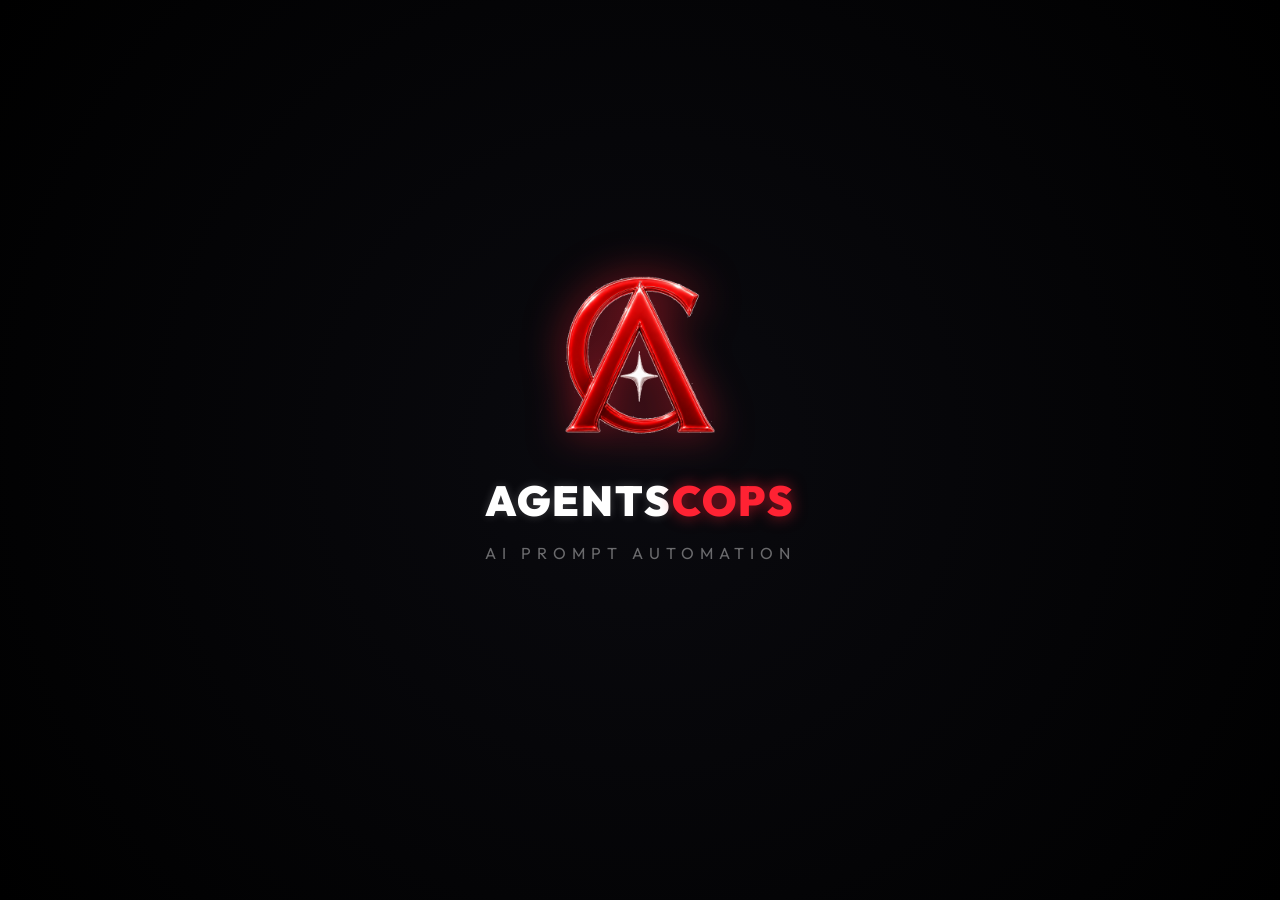
==== commit c6b1e171: "feat: enhance dashboard layout, add ticking deadlines countdown, completed project action, and entry" ====
--- a/index.html
+++ b/index.html
@@ -5,7 +5,7 @@
   <meta name="viewport" content="width=device-width, initial-scale=1.0">
   <meta name="description" content="AI-Powered Creative Operations Dashboard with WhatsApp prompt automation for agencies.">
   <title>Agents Cops - AI Prompt Automation Dashboard</title>
-  <link rel="stylesheet" href="css/style.css?v=27">
+  <link rel="stylesheet" href="css/style.css?v=38">
   <script>
     window.addEventListener('error', function(e) {
       var errDiv = document.createElement('div');
@@ -46,96 +46,10 @@
   <!-- Futuristic Splash / Loading Screen -->
   <div class="splash-container" id="splash-screen">
     <div class="splash-logo-container">
-      <div class="splash-logo splash-logo--reveal" id="splash-logo-wrapper" style="position: relative; width: 220px; height: 220px; display: flex; align-items: center; justify-content: center; margin: 0 auto;">
-        <svg id="splash-logo-svg" class="icon-svg logo-robot-svg" viewBox="0 0 100 100" fill="none" stroke="currentColor" stroke-linecap="round" stroke-linejoin="round" style="width:100px; height:100px; stroke: var(--accent-red); filter: drop-shadow(0 0 15px var(--accent-red)); transition: opacity 0.5s ease; position: absolute; z-index: 1;">
-          <!-- Animatable Head Group -->
-          <g class="logo-head">
-            <!-- Helmet Outer Outline -->
-            <rect class="logo-robot-bg" x="30" y="11" width="40" height="26" rx="11" ry="11" stroke-width="3" />
-            
-            <!-- Helmet Top Panel -->
-            <path d="M 38,16 C 44,14.5 56,14.5 62,16" stroke-width="3" />
-            <path d="M 38,11.5 L 38,16" stroke-width="3" />
-            <path d="M 62,11.5 L 62,16" stroke-width="3" />
-
-            <!-- Left Earmuff & Antenna -->
-            <rect class="logo-robot-bg" x="26.5" y="17" width="3.5" height="14" rx="1.5" stroke-width="3" />
-            <rect class="logo-robot-bg" x="25" y="19.5" width="1.5" height="9" rx="0.75" stroke-width="3" />
-            <path d="M 28.25,17 L 28.25,8" stroke-width="3" />
-            <circle class="logo-robot-bg" cx="28.25" cy="7.5" r="1.5" stroke-width="3" />
-
-            <!-- Right Earmuff & Antenna -->
-            <rect class="logo-robot-bg" x="70" y="17" width="3.5" height="14" rx="1.5" stroke-width="3" />
-            <rect class="logo-robot-bg" x="73.5" y="19.5" width="1.5" height="9" rx="0.75" stroke-width="3" />
-            <path d="M 71.75,17 L 71.75,8" stroke-width="3" />
-            <circle class="logo-robot-bg" cx="71.75" cy="7.5" r="1.5" stroke-width="3" />
-
-            <!-- Face Visor Double Borders -->
-            <rect class="logo-robot-bg" x="33.5" y="15" width="33" height="18" rx="8" ry="8" stroke-width="3" />
-            <rect x="34.5" y="16" width="31" height="16" rx="7" ry="7" stroke-width="3" />
-
-            <!-- Eyes -->
-            <ellipse cx="42" cy="23.5" rx="1.75" ry="3.25" fill="currentColor" stroke="none" />
-            <ellipse cx="58" cy="23.5" rx="1.75" ry="3.25" fill="currentColor" stroke="none" />
-          </g>
-
-          <!-- Neck Joints -->
-          <path d="M 46.5,38 H 53.5 M 45,40.5 H 55" stroke-width="3" />
-
-          <!-- Torso Chest Plate -->
-          <path class="logo-robot-bg" d="M 38,42 H 62 C 64.5,42 66.5,45 65.5,48 L 64,50 C 63,52 61,53 58,52 C 55,51 44,51 42,52 C 39,53 37,52 36,50 L 34.5,48 C 33.5,45 35.5,42 38,42 Z" stroke-width="3" />
-          <circle cx="58" cy="46" r="1.5" stroke-width="3" />
-
-          <!-- Belly Ribs -->
-          <path d="M 45,55 H 55 M 44,57.5 H 56 M 43.5,60 H 56.5 M 44,62.5 H 56 M 45,65 H 55" stroke-width="3" />
-
-          <!-- Pelvis Shield -->
-          <path class="logo-robot-bg" d="M 42,65 H 58 C 58,68 55,73 50,73 C 45,73 42,68 42,65 Z" stroke-width="3" />
-          <path d="M 44.5,65 H 55.5 C 55.5,67.5 53,71 50,71 C 47,71 44.5,67.5 44.5,65 Z" stroke-width="3" />
-
-          <!-- Shoulder Joints -->
-          <circle cx="31.5" cy="48" r="2.5" stroke-width="3" />
-          <circle cx="68.5" cy="48" r="2.5" stroke-width="3" />
-
-          <!-- Left Arm -->
-          <path d="M 29.5,50.5 L 27.5,54.5" stroke-width="3" />
-          <circle cx="26" cy="56" r="1.5" stroke-width="3" />
-          <path class="logo-robot-bg" d="M 24.5,55 C 24.5,55 27.5,57 27.5,57.5 L 23.5,66 C 23.5,66 19,63.5 19,63 L 24.5,55 Z" stroke-width="3" />
-          <!-- Left Fingers -->
-          <path d="M 18,67 C 17,69 16,73 17,75 M 19.5,68 C 19.5,71 19,75 20,77 M 21.5,67 C 22.5,69 23,73 24.5,74" stroke-width="2.5" />
-
-          <!-- Right Arm Group (Waving Animation) -->
-          <g class="logo-right-arm">
-            <path d="M 70.5,50.5 L 72.5,54.5" stroke-width="3" />
-            <circle cx="74" cy="56" r="1.5" stroke-width="3" />
-            <path class="logo-robot-bg" d="M 75.5,55 C 75.5,55 72.5,57 72.5,57.5 L 76.5,66 C 76.5,66 81,63.5 81,63 L 75.5,55 Z" stroke-width="3" />
-            <!-- Right Fingers -->
-            <path d="M 82,67 C 83,69 84,73 83,75 M 80.5,68 C 80.5,71 81,75 80,77 M 78.5,67 C 77.5,69 77,73 75.5,74" stroke-width="2.5" />
-          </g>
-
-          <!-- Hip Joints -->
-          <rect x="42.5" y="72" width="3" height="5" rx="1" stroke-width="3" />
-          <rect x="54.5" y="72" width="3" height="5" rx="1" stroke-width="3" />
-
-          <!-- Thighs -->
-          <path d="M 44,77 L 44,82" stroke-width="3" />
-          <path d="M 56,77 L 56,82" stroke-width="3" />
-
-          <!-- Knee Joints -->
-          <circle cx="44" cy="83.5" r="1.5" stroke-width="3" />
-          <circle cx="56" cy="83.5" r="1.5" stroke-width="3" />
-
-          <!-- Shins -->
-          <path class="logo-robot-bg" d="M 42.5,85 H 45.5 C 47.5,85 48.5,91 48,93 H 40 C 39.5,91 40.5,85 42.5,85 Z" stroke-width="3" />
-          <path class="logo-robot-bg" d="M 57.5,85 H 54.5 C 52.5,85 51.5,91 52,93 H 60 C 60.5,91 59.5,85 57.5,85 Z" stroke-width="3" />
-
-          <!-- Feet -->
-          <path class="logo-robot-bg" d="M 39,93 H 49 C 49,93 49.5,96 48.5,96.5 H 39.5 C 38.5,96.5 39,93 39,93 Z" stroke-width="3" />
-          <path d="M 39,95 H 49" stroke-width="2.5" />
-          <path class="logo-robot-bg" d="M 51,93 H 61 C 61,93 61.5,96 60.5,96.5 H 51.5 C 50.5,96.5 51,93 51,93 Z" stroke-width="3" />
-          <path d="M 51,95 H 61" stroke-width="2.5" />
-        </svg>
-        <div id="splash-robot-3d" style="width: 100%; height: 100%; position: absolute; z-index: 2; opacity: 0; transition: opacity 0.5s ease; pointer-events: none;"></div>
+      <div class="splash-logo" id="splash-logo-wrapper" style="position: relative; width: 200px; height: 200px; display: flex; align-items: center; justify-content: center; margin: 0 auto; filter: drop-shadow(0 0 20px rgba(255, 34, 51, 0.5));">
+        <img src="logo_star.png?v=5" class="splash-logo-part logo-star" alt="Star" style="z-index: 2;">
+        <img src="logo_a.png?v=5" class="splash-logo-part logo-a" alt="A" style="z-index: 1;">
+        <img src="logo_c.png?v=5" class="splash-logo-part logo-c" alt="C" style="z-index: 3;">
       </div>
       <h1 class="splash-title splash-title--reveal">AGENTS<span>COPS</span></h1>
       <p class="splash-subtitle splash-subtitle--reveal">AI Prompt Automation</p>
@@ -148,40 +62,8 @@
     <!-- Sidebar Navigation -->
     <aside class="sidebar">
       <div class="logo-section">
-        <div class="logo-icon" id="sidebar-logo-wrapper" style="position: relative; width: 44px; height: 44px; display: flex; align-items: center; justify-content: center; overflow: visible;">
-          <svg id="sidebar-logo-svg" class="icon-svg logo-robot-svg" viewBox="24 -4 52 52" fill="none" stroke="currentColor" stroke-linecap="round" stroke-linejoin="round" style="width: 32px; height: 32px; stroke: var(--accent-red); filter: drop-shadow(0 0 5px var(--accent-red-glow)); transition: opacity 0.5s ease; position: absolute; z-index: 1;">
-            <!-- Animatable Head Group -->
-            <g class="logo-head">
-              <!-- Helmet Outer Outline -->
-              <rect class="logo-robot-bg" x="30" y="11" width="40" height="26" rx="11" ry="11" stroke-width="3" />
-              
-              <!-- Helmet Top Panel -->
-              <path d="M 38,16 C 44,14.5 56,14.5 62,16" stroke-width="3" />
-              <path d="M 38,11.5 L 38,16" stroke-width="3" />
-              <path d="M 62,11.5 L 62,16" stroke-width="3" />
-
-              <!-- Left Earmuff & Antenna -->
-              <rect class="logo-robot-bg" x="26.5" y="17" width="3.5" height="14" rx="1.5" stroke-width="3" />
-              <rect class="logo-robot-bg" x="25" y="19.5" width="1.5" height="9" rx="0.75" stroke-width="3" />
-              <path d="M 28.25,17 L 28.25,8" stroke-width="3" />
-              <circle class="logo-robot-bg" cx="28.25" cy="7.5" r="1.5" stroke-width="3" />
-
-              <!-- Right Earmuff & Antenna -->
-              <rect class="logo-robot-bg" x="70" y="17" width="3.5" height="14" rx="1.5" stroke-width="3" />
-              <rect class="logo-robot-bg" x="73.5" y="19.5" width="1.5" height="9" rx="0.75" stroke-width="3" />
-              <path d="M 71.75,17 L 71.75,8" stroke-width="3" />
-              <circle class="logo-robot-bg" cx="71.75" cy="7.5" r="1.5" stroke-width="3" />
-
-              <!-- Face Visor Double Borders -->
-              <rect class="logo-robot-bg" x="33.5" y="15" width="33" height="18" rx="8" ry="8" stroke-width="3" />
-              <rect x="34.5" y="16" width="31" height="16" rx="7" ry="7" stroke-width="3" />
-
-              <!-- Eyes -->
-              <ellipse cx="42" cy="23.5" rx="1.75" ry="3.25" fill="currentColor" stroke="none" />
-              <ellipse cx="58" cy="23.5" rx="1.75" ry="3.25" fill="currentColor" stroke="none" />
-            </g>
-          </svg>
-          <div id="sidebar-robot-3d" style="width: 100%; height: 100%; position: absolute; z-index: 2; opacity: 0; transition: opacity 0.5s ease; pointer-events: none;"></div>
+        <div class="logo-icon" id="sidebar-logo-wrapper" style="position: relative; width: 50px; height: 50px; display: flex; align-items: center; justify-content: center; overflow: visible;">
+          <img src="logo.png?v=5" id="sidebar-logo-img" alt="Logo" style="width: 42px; height: 42px; object-fit: contain; filter: drop-shadow(0 0 8px rgba(255, 34, 51, 0.45)); z-index: 1;">
         </div>
         <div class="logo-text">AGENTS<span>COPS</span></div>
       </div>
@@ -212,141 +94,271 @@
     <main class="workspace">
 
       <!-- View 1: Dashboard Overview -->
-      <section class="view-panel active" id="view-dashboard">
-        <div class="dashboard-hero-card glass-panel" style="display: flex; align-items: center; justify-content: space-between; padding: 24px 30px; border-radius: 12px; border: 1px solid var(--border-subtle); background: var(--bg-panel); margin-top: 20px; margin-bottom: 24px; position: relative; overflow: hidden; min-height: 120px; box-shadow: 0 8px 32px 0 rgba(0, 0, 0, 0.2);">
-          <div style="z-index: 2; display: flex; flex-direction: column; gap: 6px;">
-            <h1 style="font-size: 22px; font-weight: 700; margin: 0; color: var(--text-main); text-transform: none; letter-spacing: 0.5px;">Welcome to AGENTS<span>COPS</span> Overview</h1>
-            <p style="margin: 0; color: var(--text-muted); font-size: 13px;">Real-time automated WhatsApp marketing operations and campaign diagnostics</p>
-          </div>
-          <!-- Futuristic background glow -->
-          <div style="position: absolute; right: -50px; top: -50px; width: 180px; height: 180px; background: radial-gradient(circle, rgba(255,34,51,0.08) 0%, transparent 70%); border-radius: 50%; pointer-events: none;"></div>
-        </div>
-
-        <!-- Stats Row -->
-        <div class="stats-grid" style="display: grid; grid-template-columns: repeat(3, 1fr); gap: 20px; margin-top: 20px; margin-bottom: 24px;">
-          <div class="stat-card" id="stat-card-clients" style="cursor: pointer;">
-            <div class="stat-icon"><svg class="icon-svg" viewBox="0 0 24 24"><path d="M17 21v-2a4 4 0 0 0-4-4H5a4 4 0 0 0-4 4v2"></path><circle cx="9" cy="7" r="4"></circle><path d="M23 21v-2a4 4 0 0 0-3-3.87"></path><path d="M16 3.13a4 4 0 0 1 0 7.75"></path></svg></div>
-            <div class="stat-info">
-              <span class="stat-value" id="stat-clients-count">0</span>
-              <span class="stat-label">Total Clients</span>
-            </div>
-          </div>
-          <div class="stat-card" id="stat-card-prompts" style="cursor: pointer;">
-            <div class="stat-icon"><svg class="icon-svg" viewBox="0 0 24 24"><path d="M8.5 14.5A2.5 2.5 0 0 0 11 12c0-1.38-.5-2-1-3-1.072-2.143-.224-4.054 2-6 .5 2.5 2 4.9 4 6.5 2 1.6 3 3.5 3 5.5a7 7 0 1 1-14 0c0-1.153.433-2.294 1-3a2.5 2.5 0 0 0 2.5 2.5z"></path></svg></div>
-            <div class="stat-info">
-              <span class="stat-value" id="stat-prompts-count">0</span>
-              <span class="stat-label">Prompts Generated</span>
-            </div>
-          </div>
-          <div class="stat-card" id="stat-card-pending" style="cursor: pointer;">
-            <div class="stat-icon"><svg class="icon-svg" viewBox="0 0 24 24"><circle cx="12" cy="12" r="3"></circle><path d="M19.4 15a1.65 1.65 0 0 0 .33 1.82l.06.06a2 2 0 1 1-2.83 2.83l-.06-.06a1.65 1.65 0 0 0-1.82-.33 1.65 1.65 0 0 0-1 1.51V21a2 2 0 0 1-4 0v-.09A1.65 1.65 0 0 0 9 19.4a1.65 1.65 0 0 0-1.82.33l-.06.06a2 2 0 1 1-2.83-2.83l.06-.06a1.65 1.65 0 0 0 .33-1.82 1.65 1.65 0 0 0-1.51-1H3a2 2 0 0 1 0-4h.09A1.65 1.65 0 0 0 4.6 9a1.65 1.65 0 0 0-.33-1.82l-.06-.06a2 2 0 1 1 2.83-2.83l.06.06a1.65 1.65 0 0 0 1.82.33H9a1.65 1.65 0 0 0 1-1.51V3a2 2 0 0 1 4 0v.09a1.65 1.65 0 0 0 1 1.51 1.65 1.65 0 0 0 1.82-.33l.06-.06a2 2 0 1 1 2.83 2.83l-.06.06a1.65 1.65 0 0 0-.33 1.82V9a1.65 1.65 0 0 0 1.51 1H21a2 2 0 0 1 0 4h-.09a1.65 1.65 0 0 0-1.51 1z"></path></svg></div>
-            <div class="stat-info">
-              <span class="stat-value" id="stat-pending-tasks">0</span>
-              <span class="stat-label">Pending Production</span>
-            </div>
-          </div>
-        </div>
-
-        <!-- Telemetry Bottom Grid -->
-        <div class="dashboard-bottom-grid" style="display: grid; grid-template-columns: 1.2fr 1fr; gap: 24px;">
-          <!-- Live Diagnostics Panel -->
-          <div class="diagnostics-card glass-panel" style="border-radius: 12px; border: 1px solid var(--border-subtle); padding: 20px; background: var(--bg-panel); display: flex; flex-direction: column; gap: 14px;">
-            <div style="display: flex; justify-content: space-between; align-items: center;">
-              <h3 style="font-size: 14px; font-weight: 700; margin: 0; color: var(--accent-red); text-transform: uppercase; letter-spacing: 0.5px;">Live Diagnostics</h3>
-              <div style="display: flex; align-items: center; gap: 6px;">
-                <span class="pulse-dot" style="width: 8px; height: 8px; background: #2ecc71; border-radius: 50%; box-shadow: 0 0 8px #2ecc71;"></span>
-                <span style="font-size: 11px; color: var(--text-muted);">SYS ONLINE</span>
-              </div>
-            </div>
-            <div class="diag-console" style="background: rgba(0,0,0,0.3); border-radius: 6px; padding: 12px; font-family: monospace; font-size: 11px; line-height: 1.6; color: var(--text-muted); height: 160px; overflow-y: auto; display: flex; flex-direction: column; gap: 8px;">
-              <div><span style="color: var(--accent-red); font-weight: bold;">[CORE]</span> State manager initiated successfully.</div>
-              <div><span style="color: #3498db; font-weight: bold;">[WHATSAPP]</span> Webhook listener active on port 8080.</div>
-              <div><span style="color: #2ecc71; font-weight: bold;">[AI-ENGINE]</span> Translation models online (EN/TA/Tanglish).</div>
-              <div><span style="color: #e67e22; font-weight: bold;">[QUEUE]</span> 1 project currently in active manual production.</div>
-              <div><span style="color: var(--text-dim);">[MEM]</span> Heap utilization: 42MB / 512MB (8%).</div>
-            </div>
-          </div>
-
-          <!-- Operations Overview Box -->
-          <div class="performance-card glass-panel" style="border-radius: 12px; border: 1px solid var(--border-subtle); padding: 20px; background: var(--bg-panel); display: flex; flex-direction: column; gap: 16px;">
-            <div style="display: flex; justify-content: space-between; align-items: center;">
-              <h3 style="font-size: 14px; font-weight: 700; margin: 0; color: var(--accent-red); text-transform: uppercase; letter-spacing: 0.5px;">Operations Overview</h3>
-              <button class="action-btn-mini" style="background: none; border: none; color: var(--text-muted); cursor: pointer; padding: 2px;">
-                <svg class="icon-svg" viewBox="0 0 24 24" style="width: 16px; height: 16px;"><circle cx="12" cy="12" r="1"></circle><circle cx="12" cy="5" r="1"></circle><circle cx="12" cy="19" r="1"></circle></svg>
-              </button>
+      <section class="view-panel active" id="view-dashboard" style="padding: 20px; box-sizing: border-box; flex: 1; min-height: 0;">
+        <!-- Operations Overview Header Row -->
+        <div class="view-header-row" style="display: flex; justify-content: space-between; align-items: center; margin-bottom: 16px;">
+          <div style="display: flex; align-items: center; gap: 8px;">
+            <svg class="icon-svg" viewBox="0 0 24 24" style="stroke: var(--accent-red); width: 22px; height: 22px; filter: drop-shadow(0 0 5px var(--accent-red-glow));"><path d="M22 12h-4l-3 9L9 3l-3 9H2"></path></svg>
+            <h1 style="font-size: 20px; font-weight: 700; margin: 0; color: var(--text-main); text-transform: uppercase; letter-spacing: 0.5px;">Operations Overview</h1>
+          </div>
+          <div class="dash-widget-badge" style="display: flex; align-items: center; gap: 8px; background: rgba(255,255,255,0.03); border: 1px solid var(--border-subtle); padding: 6px 12px; border-radius: 20px;">
+            <svg class="icon-svg" viewBox="0 0 24 24" style="width: 14px; height: 14px; stroke: var(--text-muted);"><path d="M17 21v-2a4 4 0 0 0-4-4H5a4 4 0 0 0-4 4v2"></path><circle cx="9" cy="7" r="4"></circle><path d="M23 21v-2a4 4 0 0 0-3-3.87"></path><path d="M16 3.13a4 4 0 0 1 0 7.75"></path></svg>
+            <span style="font-size: 10px; font-weight: 700; color: var(--text-muted); text-transform: uppercase; letter-spacing: 0.5px;">Active Companies</span>
+            <span id="donut-companies-val" style="font-size: 12px; font-weight: 800; color: var(--text-main); margin-left: 4px;">0</span>
+          </div>
+        </div>
+
+        <!-- KPI Stats Cards Row -->
+        <div class="kpi-grid-row" style="display: grid; grid-template-columns: repeat(4, 1fr); gap: 16px; margin-bottom: 20px;">
+          <!-- Card 1: Total Projects -->
+          <div class="kpi-card glass-panel" style="display: flex; align-items: center; padding: 16px; gap: 14px;">
+            <div class="kpi-icon-container" style="background: rgba(52, 152, 219, 0.1); width: 44px; height: 44px; border-radius: 50%; display: flex; align-items: center; justify-content: center; flex-shrink: 0;">
+              <svg class="icon-svg" viewBox="0 0 24 24" style="stroke: #3498db; width: 20px; height: 20px;"><path d="M14 2H6a2 2 0 0 0-2 2v16a2 2 0 0 0 2 2h12a2 2 0 0 0 2-2V8z"></path><polyline points="14 2 14 8 20 8"></polyline><line x1="16" y1="13" x2="8" y2="13"></line><line x1="16" y1="17" x2="8" y2="17"></line><polyline points="10 9 9 9 8 9"></polyline></svg>
+            </div>
+            <div>
+              <span class="kpi-label" style="display: block; font-size: 9px; font-weight: 700; color: var(--text-muted); text-transform: uppercase; letter-spacing: 0.8px;">Total Projects</span>
+              <span class="kpi-value" id="kpi-total-projects-val" style="display: block; font-size: 20px; font-weight: 800; color: var(--text-main); margin: 2px 0;">0</span>
+              <span class="kpi-subtext" style="display: block; font-size: 10px; color: var(--text-dim);">All companies</span>
+            </div>
+          </div>
+
+          <!-- Card 2: Completed Projects -->
+          <div class="kpi-card glass-panel" style="display: flex; align-items: center; padding: 16px; gap: 14px;">
+            <div class="kpi-icon-container" style="background: rgba(46, 204, 113, 0.1); width: 44px; height: 44px; border-radius: 50%; display: flex; align-items: center; justify-content: center; flex-shrink: 0;">
+              <svg class="icon-svg" viewBox="0 0 24 24" style="stroke: #2ecc71; width: 20px; height: 20px;"><polyline points="20 6 9 17 4 12"></polyline></svg>
+            </div>
+            <div>
+              <span class="kpi-label" style="display: block; font-size: 9px; font-weight: 700; color: var(--text-muted); text-transform: uppercase; letter-spacing: 0.8px;">Completed Projects</span>
+              <span class="kpi-value" id="kpi-completed-projects-val" style="display: block; font-size: 20px; font-weight: 800; color: var(--text-main); margin: 2px 0;">0</span>
+              <span class="kpi-subtext" style="display: block; font-size: 10px; color: #2ecc71; font-weight: 500;">↑ 15% vs last month</span>
+            </div>
+          </div>
+
+          <!-- Card 3: In Progress -->
+          <div class="kpi-card glass-panel" style="display: flex; align-items: center; padding: 16px; gap: 14px;">
+            <div class="kpi-icon-container" style="background: rgba(144, 52, 255, 0.1); width: 44px; height: 44px; border-radius: 50%; display: flex; align-items: center; justify-content: center; flex-shrink: 0;">
+              <svg class="icon-svg" viewBox="0 0 24 24" style="stroke: #9034ff; width: 20px; height: 20px;"><circle cx="12" cy="12" r="10"></circle><polyline points="12 6 12 12 16 14"></polyline></svg>
+            </div>
+            <div>
+              <span class="kpi-label" style="display: block; font-size: 9px; font-weight: 700; color: var(--text-muted); text-transform: uppercase; letter-spacing: 0.8px;">In Progress</span>
+              <span class="kpi-value" id="kpi-in-progress-val" style="display: block; font-size: 20px; font-weight: 800; color: var(--text-main); margin: 2px 0;">0</span>
+              <span class="kpi-subtext" style="display: block; font-size: 10px; color: #3498db; font-weight: 500;">↑ 8% vs last month</span>
+            </div>
+          </div>
+
+          <!-- Card 4: Pending Projects -->
+          <div class="kpi-card glass-panel" style="display: flex; align-items: center; padding: 16px; gap: 14px;">
+            <div class="kpi-icon-container" style="background: rgba(255, 34, 51, 0.1); width: 44px; height: 44px; border-radius: 50%; display: flex; align-items: center; justify-content: center; flex-shrink: 0;">
+              <svg class="icon-svg" viewBox="0 0 24 24" style="stroke: var(--accent-red); width: 20px; height: 20px;"><path d="M5 2h14M5 22h14M17 2v6.5a4.5 4.5 0 0 1-2.5 4 4.5 4.5 0 0 1 2.5 4V22M7 2v6.5a4.5 4.5 0 0 0 2.5 4 4.5 4.5 0 0 0-2.5 4V22"></path></svg>
+            </div>
+            <div>
+              <span class="kpi-label" style="display: block; font-size: 9px; font-weight: 700; color: var(--text-muted); text-transform: uppercase; letter-spacing: 0.8px;">Pending Projects</span>
+              <span class="kpi-value" id="kpi-pending-projects-val" style="display: block; font-size: 20px; font-weight: 800; color: var(--text-main); margin: 2px 0;">0</span>
+              <span class="kpi-subtext" style="display: block; font-size: 10px; color: var(--accent-red); font-weight: 500;">↓ 5% vs last month</span>
+            </div>
+          </div>
+        </div>
+
+        <!-- Analytics Chart Row -->
+        <div class="analytics-row" style="display: grid; grid-template-columns: 1.2fr 2fr; gap: 16px; margin-bottom: 20px;">
+          <!-- Project Status Overview Card -->
+          <div class="dash-widget glass-panel" style="padding: 16px; display: flex; flex-direction: column; gap: 12px; height: 100%;">
+            <div class="dash-widget-header" style="margin-bottom: 6px;">
+              <span class="dash-widget-title" style="font-size: 11px; font-weight: 700; color: var(--text-muted); text-transform: uppercase; letter-spacing: 0.8px;">Project Status Overview</span>
+            </div>
+            <div class="donut-chart-layout" style="display: flex; align-items: center; justify-content: space-around; width: 100%; height: 180px;">
+              <!-- Left: Donut Chart -->
+              <div class="donut-chart-wrapper" style="width: 130px; height: 130px; position: relative;">
+                <div class="donut-chart-ring" id="donut-projects-ring" style="width: 100%; height: 100%; border-radius: 50%;"></div>
+                <div class="donut-chart-hole" style="position: absolute; top: 15px; left: 15px; width: 100px; height: 100px; background: #0c0c10; border-radius: 50%; display: flex; flex-direction: column; align-items: center; justify-content: center; box-shadow: inset 0 2px 5px rgba(0,0,0,0.6);">
+                  <span class="donut-val" id="donut-projects-val" style="font-size: 30px; font-weight: 800; color: var(--text-main); line-height: 1;">0</span>
+                  <span class="donut-lbl" id="donut-projects-lbl" style="font-size: 9px; color: var(--text-muted); text-transform: uppercase; letter-spacing: 0.8px; font-weight: 700; margin-top: 4px;">Projects</span>
+                </div>
+              </div>
+              <!-- Right: Status list -->
+              <div style="display: flex; flex-direction: column; gap: 14px; width: 150px; justify-content: center;">
+                <!-- Completed -->
+                <div style="display: flex; align-items: flex-start; gap: 10px;">
+                  <span class="legend-dot" style="width: 7px; height: 7px; background: #2ecc71; border-radius: 50%; box-shadow: 0 0 6px #2ecc71; margin-top: 5px; flex-shrink: 0;"></span>
+                  <div style="display: flex; flex-direction: column; gap: 3px; text-align: left; line-height: 1.1;">
+                    <span style="font-size: 9px; font-weight: 700; color: var(--text-muted); text-transform: uppercase; letter-spacing: 0.8px;">Completed</span>
+                    <span style="font-size: 13px; font-weight: 800; color: var(--text-main);">
+                      <span id="donut-completed-val">0</span>
+                      <span style="font-size: 10px; font-weight: 500; color: var(--text-muted); margin-left: 3px;" id="donut-completed-pct">(0%)</span>
+                    </span>
+                  </div>
+                </div>
+                <!-- Production -->
+                <div style="display: flex; align-items: flex-start; gap: 10px;">
+                  <span class="legend-dot" style="width: 7px; height: 7px; background: #3498db; border-radius: 50%; box-shadow: 0 0 6px #3498db; margin-top: 5px; flex-shrink: 0;"></span>
+                  <div style="display: flex; flex-direction: column; gap: 3px; text-align: left; line-height: 1.1;">
+                    <span style="font-size: 9px; font-weight: 700; color: var(--text-muted); text-transform: uppercase; letter-spacing: 0.8px;">Production</span>
+                    <span style="font-size: 13px; font-weight: 800; color: var(--text-main);">
+                      <span id="donut-production-val">0</span>
+                      <span style="font-size: 10px; font-weight: 500; color: var(--text-muted); margin-left: 3px;" id="donut-production-pct">(0%)</span>
+                    </span>
+                  </div>
+                </div>
+                <!-- Approval -->
+                <div style="display: flex; align-items: flex-start; gap: 10px;">
+                  <span class="legend-dot" style="width: 7px; height: 7px; background: #9034ff; border-radius: 50%; box-shadow: 0 0 6px #9034ff; margin-top: 5px; flex-shrink: 0;"></span>
+                  <div style="display: flex; flex-direction: column; gap: 3px; text-align: left; line-height: 1.1;">
+                    <span style="font-size: 9px; font-weight: 700; color: var(--text-muted); text-transform: uppercase; letter-spacing: 0.8px;">Approval</span>
+                    <span style="font-size: 13px; font-weight: 800; color: var(--text-main);">
+                      <span id="donut-approval-val">0</span>
+                      <span style="font-size: 10px; font-weight: 500; color: var(--text-muted); margin-left: 3px;" id="donut-approval-pct">(0%)</span>
+                    </span>
+                  </div>
+                </div>
+                <!-- Pending -->
+                <div style="display: flex; align-items: flex-start; gap: 10px;">
+                  <span class="legend-dot" style="width: 7px; height: 7px; background: var(--accent-red); border-radius: 50%; box-shadow: 0 0 6px var(--accent-red); margin-top: 5px; flex-shrink: 0;"></span>
+                  <div style="display: flex; flex-direction: column; gap: 3px; text-align: left; line-height: 1.1;">
+                    <span style="font-size: 9px; font-weight: 700; color: var(--text-muted); text-transform: uppercase; letter-spacing: 0.8px;">Pending</span>
+                    <span style="font-size: 13px; font-weight: 800; color: var(--text-main);">
+                      <span id="donut-pending-val">0</span>
+                      <span style="font-size: 10px; font-weight: 500; color: var(--text-muted); margin-left: 3px;" id="donut-pending-pct">(0%)</span>
+                    </span>
+                  </div>
+                </div>
+              </div>
+            </div>
+          </div>
+
+          <!-- Projects Over Time Card -->
+          <div class="dash-widget glass-panel" style="position: relative; padding: 16px; display: flex; flex-direction: column; gap: 8px; height: 100%;">
+            <div class="dash-widget-header" style="display: flex; justify-content: space-between; align-items: center; margin-bottom: 2px;">
+              <span class="dash-widget-title" style="font-size: 11px; font-weight: 700; color: var(--text-muted); text-transform: uppercase; letter-spacing: 0.8px;">Projects Over Time</span>
+              <div style="display: flex; align-items: center; gap: 8px;">
+                <!-- Interactive Timeframe Dropdown -->
+                <div class="custom-dropdown" id="chart-timeframe-dropdown" style="position: relative; cursor: pointer; display: inline-flex; align-items: center; gap: 4px; user-select: none;">
+                  <span id="chart-timeframe-selected">This Month</span>
+                  <svg class="icon-svg dropdown-arrow" viewBox="0 0 24 24" style="width: 10px; height: 10px;"><polyline points="6 9 12 15 18 9"></polyline></svg>
+                  
+                  <!-- Options Overlay -->
+                  <div class="custom-dropdown-options" id="chart-timeframe-options" style="display: none; position: absolute; top: calc(100% + 4px); right: 0; z-index: 100; min-width: 110px; padding: 4px 0;">
+                    <div class="custom-dropdown-option" data-value="today" style="padding: 6px 12px; font-size: 10px; cursor: pointer; transition: background 0.2s; text-align: left;">Today</div>
+                    <div class="custom-dropdown-option" data-value="week" style="padding: 6px 12px; font-size: 10px; cursor: pointer; transition: background 0.2s; text-align: left;">This Week</div>
+                    <div class="custom-dropdown-option selected" data-value="month" style="padding: 6px 12px; font-size: 10px; cursor: pointer; transition: background 0.2s; text-align: left;">This Month</div>
+                    <div class="custom-dropdown-option" data-value="custom" style="padding: 6px 12px; font-size: 10px; border-top: 1px solid var(--border-subtle); cursor: pointer; transition: background 0.2s; text-align: left;">Custom Range</div>
+                  </div>
+                </div>
+              </div>
+            </div>
+            <!-- Legend Row -->
+            <div class="chart-legend" style="display: flex; gap: 12px; font-size: 9.5px; margin-bottom: 4px; justify-content: flex-start; padding-left: 2px;">
+              <div style="display: flex; align-items: center; gap: 5px; color: var(--text-muted);"><span style="width: 6px; height: 6px; background: #2ecc71; border-radius: 50%; box-shadow: 0 0 4px #2ecc71;"></span>Completed</div>
+              <div style="display: flex; align-items: center; gap: 5px; color: var(--text-muted);"><span style="width: 6px; height: 6px; background: #3498db; border-radius: 50%; box-shadow: 0 0 4px #3498db;"></span>Production</div>
+              <div style="display: flex; align-items: center; gap: 5px; color: var(--text-muted);"><span style="width: 6px; height: 6px; background: #9034ff; border-radius: 50%; box-shadow: 0 0 4px #9034ff;"></span>Approval</div>
+              <div style="display: flex; align-items: center; gap: 5px; color: var(--text-muted);"><span style="width: 6px; height: 6px; background: var(--accent-red); border-radius: 50%; box-shadow: 0 0 4px var(--accent-red);"></span>Pending</div>
+            </div>
+            <div class="projects-overtime-wrapper" style="position: relative; width: 100%; height: 160px;">
+              <canvas id="projects-overtime-canvas" style="width: 100%; height: 100%; display: block;"></canvas>
             </div>
             
-            <div class="donut-chart-layout" style="display: flex; align-items: center; gap: 20px;">
-              <!-- Left: Donut Chart -->
-              <div class="donut-chart-wrapper">
-                <div class="donut-chart-ring" id="donut-projects-ring"></div>
-                <div class="donut-chart-hole">
-                  <span class="donut-val" id="donut-projects-val">0</span>
-                  <span class="donut-lbl" id="donut-projects-lbl">Projects</span>
+            <!-- Custom Date Picker Popover -->
+            <div id="chart-custom-date-picker" class="glass-panel" style="display: none; position: absolute; top: 40px; right: 16px; background: rgba(12,12,16,0.98); border: 1px solid var(--border-active); border-radius: 8px; z-index: 110; padding: 12px; box-shadow: 0 8px 32px rgba(0,0,0,0.8); flex-direction: column; gap: 8px; backdrop-filter: blur(16px); width: 220px;">
+              <div style="font-size: 10px; font-weight: 700; color: var(--text-main); text-transform: uppercase; letter-spacing: 0.5px; border-bottom: 1px solid var(--border-subtle); padding-bottom: 4px; margin-bottom: 4px; text-align: left;">Custom Date Range</div>
+              <div style="display: flex; gap: 8px; align-items: center;">
+                <div style="display: flex; flex-direction: column; gap: 3px; text-align: left;">
+                  <span style="font-size: 9px; color: var(--text-muted);">Start Date</span>
+                  <input type="date" id="chart-custom-start" value="2026-05-01" style="background: var(--bg-darker); border: 1px solid var(--border-subtle); color: var(--text-main); font-size: 10px; border-radius: 4px; padding: 3px 6px; outline: none; font-family: var(--font-sans);">
+                </div>
+                <div style="display: flex; flex-direction: column; gap: 3px; text-align: left;">
+                  <span style="font-size: 9px; color: var(--text-muted);">End Date</span>
+                  <input type="date" id="chart-custom-end" value="2026-05-29" style="background: var(--bg-darker); border: 1px solid var(--border-subtle); color: var(--text-main); font-size: 10px; border-radius: 4px; padding: 3px 6px; outline: none; font-family: var(--font-sans);">
+                </div>
+              </div>
+              <div style="display: flex; justify-content: flex-end; gap: 6px; margin-top: 4px;">
+                <button id="chart-custom-cancel-btn" style="background: none; border: none; color: var(--text-muted); font-size: 10px; cursor: pointer; padding: 4px 8px; font-weight: 600;">Cancel</button>
+                <button id="chart-custom-apply-btn" style="background: var(--accent-red); border: none; color: #fff; font-size: 10px; cursor: pointer; padding: 4px 10px; border-radius: 4px; font-weight: 600; box-shadow: 0 0 8px var(--accent-red-glow);">Apply</button>
+              </div>
+            </div>
+          </div>
+        </div>
+
+        <!-- Info Widgets Row -->
+        <div class="info-row" style="display: grid; grid-template-columns: 1fr 1fr 1fr; gap: 16px; flex: 1; min-height: 0;">
+          <!-- Recent Activity Card -->
+          <div class="dash-widget glass-panel" style="padding: 16px; display: flex; flex-direction: column; height: 100%; min-height: 0;">
+            <div class="dash-widget-header" style="display: flex; justify-content: space-between; align-items: center; margin-bottom: 20px;">
+              <span class="dash-widget-title" style="font-size: 11px; font-weight: 700; color: var(--text-muted); text-transform: uppercase; letter-spacing: 0.8px;">Recent Activity</span>
+              <a href="#clients" style="font-size: 10px; color: var(--accent-red); text-decoration: none; font-weight: 600;">View all</a>
+            </div>
+            <div class="activity-feed-list" id="recent-activity-list">
+              <!-- Rendered dynamically -->
+            </div>
+          </div>
+
+          <!-- Upcoming Deadlines Card -->
+          <div class="dash-widget glass-panel" style="padding: 16px; display: flex; flex-direction: column; height: 100%; min-height: 0;">
+            <div class="dash-widget-header" style="display: flex; justify-content: space-between; align-items: center; margin-bottom: 20px;">
+              <span class="dash-widget-title" style="font-size: 11px; font-weight: 700; color: var(--text-muted); text-transform: uppercase; letter-spacing: 0.8px;">Upcoming Deadlines</span>
+              <a href="#status" style="font-size: 10px; color: var(--accent-red); text-decoration: none; font-weight: 600;">View all</a>
+            </div>
+            <div class="upcoming-deadlines-list" id="upcoming-deadlines-list">
+              <!-- Rendered dynamically -->
+            </div>
+          </div>
+
+          <!-- Client Health Score Card -->
+          <div class="dash-widget glass-panel" id="client-health-score-widget" style="padding: 12px; display: flex; flex-direction: column; height: 100%; min-height: 0;">
+            <div class="dash-widget-header" style="margin-bottom: 12px; display: flex; justify-content: space-between; align-items: center;">
+              <span class="dash-widget-title" style="font-size: 11px; font-weight: 700; color: var(--text-muted); text-transform: uppercase; letter-spacing: 0.8px;">Client Health Score</span>
+              <!-- Waveform / pulse icon on the right -->
+              <div class="health-pulse-icon" style="width: 28px; height: 28px; border: 1px solid var(--border-subtle); border-radius: 6px; display: flex; align-items: center; justify-content: center; color: var(--text-muted); background: rgba(255,255,255,0.02);">
+                <svg class="icon-svg" viewBox="0 0 24 24" style="width: 14px; height: 14px; stroke: currentColor; fill: none; stroke-width: 2;"><path d="M22 12h-4l-3 9L9 3l-3 9H2"></path></svg>
+              </div>
+            </div>
+            
+            <div class="health-summary-row" style="display: flex; align-items: center; gap: 16px; margin-bottom: 12px;">
+              <!-- Donut Overall Score Chart -->
+              <div style="width: 90px; height: 90px; position: relative; flex-shrink: 0;">
+                <svg viewBox="0 0 36 36" style="width: 100%; height: 100%; transform: rotate(-90deg);">
+                  <circle cx="18" cy="18" r="15.9155" fill="none" stroke="rgba(255,255,255,0.05)" stroke-width="3" />
+                  <circle id="health-overall-ring" cx="18" cy="18" r="15.9155" fill="none" stroke="#2ecc71" stroke-width="3" stroke-dasharray="87, 100" stroke-dashoffset="0" style="transition: stroke-dasharray 0.8s ease;" />
+                </svg>
+                <div style="position: absolute; inset: 0; display: flex; flex-direction: column; align-items: center; justify-content: center; line-height: 1.1;">
+                  <span id="health-overall-val" style="font-size: 18px; font-weight: 800; color: var(--text-main);">87%</span>
+                  <span style="font-size: 8px; color: var(--text-dim); text-transform: uppercase; letter-spacing: 0.5px;">Overall</span>
                 </div>
               </div>
               
-              <!-- Right: Split Details -->
-              <div style="flex: 1; display: flex; flex-direction: column; gap: 12px;">
-                <!-- Top: Total Active Companies Stat -->
-                <div style="display: flex; align-items: center; gap: 10px; border-bottom: 1px solid var(--border-subtle); padding-bottom: 8px;">
-                  <div style="background: rgba(255, 34, 51, 0.1); border-radius: 6px; width: 32px; height: 32px; display: flex; align-items: center; justify-content: center; color: var(--accent-red);">
-                    <svg class="icon-svg" viewBox="0 0 24 24" style="width: 18px; height: 18px;"><rect x="2" y="2" width="20" height="20" rx="2" ry="2"></rect><path d="M7 22V14h10v8"></path><path d="M9 8h6"></path><path d="M9 12h6"></path></svg>
-                  </div>
-                  <div>
-                    <div style="font-size: 10px; color: var(--text-muted); text-transform: uppercase; letter-spacing: 0.5px;">Active Companies</div>
-                    <div style="font-size: 16px; font-weight: 700; color: var(--text-main); line-height: 1.1;" id="donut-companies-val">0</div>
+              <!-- Metrics info -->
+              <div style="flex: 1; display: flex; flex-direction: column; gap: 8px;">
+                <div style="display: flex; align-items: center; gap: 8px;">
+                  <div style="width: 24px; height: 24px; border-radius: 50%; background: rgba(46, 204, 113, 0.1); border: 1px solid rgba(46, 204, 113, 0.2); display: flex; align-items: center; justify-content: center; color: #2ecc71; flex-shrink: 0;">
+                    <svg viewBox="0 0 24 24" fill="none" stroke="currentColor" stroke-width="2.5" style="width: 12px; height: 12px;"><path d="M12 22s8-4 8-10V5l-8-3-8 3v7c0 6 8 10 8 10z"/><path d="m9 11 2 2 4-4"/></svg>
+                  </div>
+                  <div style="line-height: 1.2;">
+                    <span id="health-active-count-label" style="display: block; font-size: 12px; font-weight: 700; color: var(--text-main);">4 Active Clients</span>
+                    <span id="health-attention-count-label" style="display: block; font-size: 10px; color: var(--text-muted);">1 Requires Attention</span>
                   </div>
                 </div>
                 
-                <!-- Bottom: 2x2 Grid -->
-                <div style="display: grid; grid-template-columns: 1fr 1fr; gap: 10px 16px;">
-                  <!-- Completed -->
-                  <div>
-                    <div style="display: flex; align-items: center; gap: 6px; font-size: 11px; margin-bottom: 2px;">
-                      <span class="legend-dot" style="width: 6px; height: 6px; background: #2ecc71; border-radius: 50%;"></span>
-                      <span style="color: var(--text-muted); font-weight: 500;">Completed</span>
-                    </div>
-                    <div style="font-size: 12px; font-weight: 700; color: var(--text-main); padding-left: 12px;">
-                      <span id="donut-completed-val">0</span>
-                      <span style="font-size: 10px; font-weight: 400; color: var(--text-dim);" id="donut-completed-pct">(0%)</span>
-                    </div>
-                  </div>
-                  <!-- In Production -->
-                  <div>
-                    <div style="display: flex; align-items: center; gap: 6px; font-size: 11px; margin-bottom: 2px;">
-                      <span class="legend-dot" style="width: 6px; height: 6px; background: #3498db; border-radius: 50%;"></span>
-                      <span style="color: var(--text-muted); font-weight: 500;">Production</span>
-                    </div>
-                    <div style="font-size: 12px; font-weight: 700; color: var(--text-main); padding-left: 12px;">
-                      <span id="donut-production-val">0</span>
-                      <span style="font-size: 10px; font-weight: 400; color: var(--text-dim);" id="donut-production-pct">(0%)</span>
-                    </div>
-                  </div>
-                  <!-- Pending Approval -->
-                  <div>
-                    <div style="display: flex; align-items: center; gap: 6px; font-size: 11px; margin-bottom: 2px;">
-                      <span class="legend-dot" style="width: 6px; height: 6px; background: #9034ff; border-radius: 50%;"></span>
-                      <span style="color: var(--text-muted); font-weight: 500;">Approval</span>
-                    </div>
-                    <div style="font-size: 12px; font-weight: 700; color: var(--text-main); padding-left: 12px;">
-                      <span id="donut-approval-val">0</span>
-                      <span style="font-size: 10px; font-weight: 400; color: var(--text-dim);" id="donut-approval-pct">(0%)</span>
-                    </div>
-                  </div>
-                  <!-- Pending Production -->
-                  <div>
-                    <div style="display: flex; align-items: center; gap: 6px; font-size: 11px; margin-bottom: 2px;">
-                      <span class="legend-dot" style="width: 6px; height: 6px; background: var(--accent-red); border-radius: 50%;"></span>
-                      <span style="color: var(--text-muted); font-weight: 500;">Pending</span>
-                    </div>
-                    <div style="font-size: 12px; font-weight: 700; color: var(--text-main); padding-left: 12px;">
-                      <span id="donut-pending-val">0</span>
-                      <span style="font-size: 10px; font-weight: 400; color: var(--text-dim);" id="donut-pending-pct">(0%)</span>
-                    </div>
-                  </div>
-                </div>
-              </div>
+                <!-- Purple sparkle pill -->
+                <div class="health-sparkle-pill" style="background: rgba(144, 52, 255, 0.06); border: 1px solid rgba(144, 52, 255, 0.15); border-radius: 8px; padding: 6px 10px; display: flex; align-items: center; gap: 8px;">
+                  <svg viewBox="0 0 24 24" fill="none" stroke="#b388ff" stroke-width="2" style="width: 14px; height: 14px; flex-shrink: 0;"><path d="M12 2v4M12 18v4M4.93 4.93l2.83 2.83M16.24 16.24l2.83 2.83M2 12h4M18 12h4M4.93 19.07l2.83-2.83M16.24 7.76l2.83-2.83"/></svg>
+                  <span style="font-size: 9px; color: #b388ff; line-height: 1.3; font-weight: 500;">Based on delivery, response, satisfaction & project progress</span>
+                </div>
+              </div>
+            </div>
+            
+            <!-- Clients health status list -->
+            <div id="health-clients-list" style="display: flex; flex-direction: column; gap: 16px; flex: 1; min-height: 0; overflow-y: auto; overflow-x: hidden;">
+              <!-- Rendered dynamically -->
+            </div>
+            
+            <!-- Footer -->
+            <div style="border-top: 1px solid var(--border-subtle); padding-top: 8px; margin-top: 8px; display: flex; justify-content: space-between; align-items: center; font-size: 10px; color: var(--text-dim);">
+              <div style="display: flex; align-items: center; gap: 4px;">
+                <svg viewBox="0 0 24 24" fill="none" stroke="currentColor" stroke-width="2" style="width: 12px; height: 12px; color: #9034ff;"><rect x="3" y="4" width="18" height="18" rx="2" ry="2"/><line x1="16" y1="2" x2="16" y2="6"/><line x1="8" y1="2" x2="8" y2="6"/><line x1="3" y1="10" x2="21" y2="10"/></svg>
+                <span>Last updated: 2 min ago</span>
+              </div>
+              <a href="#clients" style="color: #9034ff; text-decoration: none; font-weight: 600; display: flex; align-items: center; gap: 2px;">
+                <span>View full client report</span>
+                <svg viewBox="0 0 24 24" fill="none" stroke="currentColor" stroke-width="2" style="width: 10px; height: 10px;"><polyline points="9 18 15 12 9 6"/></svg>
+              </a>
             </div>
           </div>
         </div>
@@ -356,12 +368,7 @@
       <!-- View 3: Clients Database Grid -->
       <section class="view-panel" id="view-clients" style="padding: 20px;">
         <!-- Top Navigation Header Bar -->
-        <div class="clients-top-bar" style="display: flex; align-items: center; justify-content: space-between; margin-bottom: 16px; gap: 20px;">
-          <div>
-            <button id="toggle-sidebar-btn" class="action-btn" style="width: 36px; height: 36px; padding: 0; display: flex; align-items: center; justify-content: center; border-radius: 50%;" title="Toggle Sidebar Navigation">
-              <svg class="icon-svg" viewBox="0 0 24 24" style="width: 16px; height: 16px;"><line x1="19" y1="12" x2="5" y2="12"></line><polyline points="12 19 5 12 12 5"></polyline></svg>
-            </button>
-          </div>
+        <div class="clients-top-bar" style="display: flex; align-items: center; justify-content: flex-end; margin-bottom: 16px; gap: 20px;">
           
           <div class="company-filter-wrapper" style="display: flex; align-items: center; gap: 8px;">
             <div class="custom-dropdown" id="client-db-filter-dropdown">
@@ -403,9 +410,6 @@
       <section class="view-panel" id="view-media" style="padding: 20px;">
         <!-- Top Navigation Header Bar -->
         <div class="media-top-bar" style="display: flex; align-items: center; margin-bottom: 16px; gap: 20px;">
-          <button class="action-btn toggle-sidebar-media-btn" style="width: 36px; height: 36px; padding: 0; display: flex; align-items: center; justify-content: center; border-radius: 50%;" title="Go back to Dashboard">
-            <svg class="icon-svg" viewBox="0 0 24 24" style="width: 16px; height: 16px;"><line x1="19" y1="12" x2="5" y2="12"></line><polyline points="12 19 5 12 12 5"></polyline></svg>
-          </button>
           <div class="view-header" style="margin-bottom: 0;">
             <h1 style="font-size: 24px; font-weight: 700; margin: 0;">Creative Media Vault</h1>
             <p style="margin-top: 2px;">Archive of all client attachments and visual reference mockups</p>
@@ -423,9 +427,6 @@
       <section class="view-panel" id="view-status" style="padding: 20px;">
         <!-- Top Navigation Header Bar -->
         <div class="status-top-bar" style="display: flex; align-items: center; margin-bottom: 16px; gap: 20px;">
-          <button class="action-btn toggle-sidebar-status-btn" style="width: 36px; height: 36px; padding: 0; display: flex; align-items: center; justify-content: center; border-radius: 50%;" title="Go back to Dashboard">
-            <svg class="icon-svg" viewBox="0 0 24 24" style="width: 16px; height: 16px;"><line x1="19" y1="12" x2="5" y2="12"></line><polyline points="12 19 5 12 12 5"></polyline></svg>
-          </button>
           <div class="view-header" style="margin-bottom: 0;">
             <h1 style="font-size: 24px; font-weight: 700; margin: 0;">Production Status Board</h1>
             <p style="margin-top: 2px;">Centralized tracking for all client deliverables and campaign progress</p>
--- a/css/style.css
+++ b/css/style.css
@@ -75,34 +75,50 @@
 /* App Main Layout */
 .app-container {
   display: flex;
+  flex-direction: column;
   height: 100vh;
   width: 100vw;
   position: relative;
 }
 
-/* Sidebar Navigation */
 .sidebar {
-  width: 250px;
+  position: absolute;
+  top: 0;
+  left: 0;
+  width: 100%;
+  height: 70px;
   background-color: var(--bg-darker);
-  border-right: 1px solid var(--border-subtle);
-  display: flex;
-  flex-direction: column;
-  padding: 24px;
+  border-bottom: 1px solid var(--border-subtle);
+  display: flex;
+  flex-direction: row;
+  align-items: center;
+  justify-content: space-between;
+  padding: 0 24px;
   z-index: 10;
-  transition: margin-left 0.3s cubic-bezier(0.4, 0, 0.2, 1), opacity 0.3s ease;
+  transform: translateY(-70px);
+  opacity: 0;
+  transition: transform 0.6s cubic-bezier(0.16, 1, 0.3, 1), opacity 0.6s ease;
+}
+
+.app-container.entry-start .sidebar {
+  transform: translateY(0);
+  opacity: 1;
+  transition-delay: 1.2s;
 }
 
 .app-container.sidebar-hidden .sidebar {
-  margin-left: -250px;
-  opacity: 0;
-  pointer-events: none;
+  transform: translateY(-70px) !important;
+  opacity: 0 !important;
+  pointer-events: none !important;
+  transition: transform 0.3s cubic-bezier(0.4, 0, 0.2, 1), opacity 0.3s ease !important;
+  transition-delay: 0s !important;
 }
 
 .logo-section {
   display: flex;
   align-items: center;
   gap: 12px;
-  margin-bottom: 40px;
+  margin-bottom: 0;
 }
 
 .logo-icon {
@@ -126,21 +142,23 @@
 
 .nav-menu {
   display: flex;
-  flex-direction: column;
-  gap: 8px;
+  flex-direction: row;
+  gap: 16px;
+  align-items: center;
+  justify-content: center;
   flex: 1;
 }
 
 .nav-item {
   display: flex;
   align-items: center;
-  gap: 16px;
-  padding: 14px 18px;
+  gap: 10px;
+  padding: 10px 16px;
   background: none;
   border: 1px solid transparent;
   color: var(--text-muted);
   font-family: var(--font-sans);
-  font-size: 15px;
+  font-size: 14px;
   font-weight: 500;
   border-radius: 8px;
   cursor: pointer;
@@ -155,22 +173,22 @@
 
 .nav-item.active {
   color: var(--text-main);
-  background-color: rgba(255, 34, 51, 0.05);
-  border: 1px solid var(--border-glow);
-  box-shadow: inset 0 0 8px rgba(255, 34, 51, 0.05);
+  background-color: rgba(255, 34, 51, 0.12);
+  border: 1px solid rgba(255, 34, 51, 0.55);
+  box-shadow: 0 0 12px rgba(255, 34, 51, 0.25), inset 0 0 8px rgba(255, 34, 51, 0.15);
 }
 
 .nav-item-icon {
-  font-size: 18px;
+  font-size: 16px;
 }
 
 .sidebar-footer {
-  margin-top: auto;
+  margin-top: 0;
 }
 
 .sim-toggle-btn {
-  width: 100%;
-  padding: 12px;
+  width: auto;
+  padding: 10px 16px;
   background: transparent;
   border: 1px solid var(--accent-red-dim);
   border-radius: 8px;
@@ -197,14 +215,22 @@
   height: 100vh;
   position: relative;
   overflow: hidden;
+  padding-top: 70px;
+  transition: padding-top 0.3s cubic-bezier(0.4, 0, 0.2, 1);
+  display: flex;
+  flex-direction: column;
+  box-sizing: border-box;
+}
+
+.app-container.sidebar-hidden .workspace {
+  padding-top: 0;
 }
 
 .view-panel {
-  position: absolute;
-  top: 0;
-  left: 0;
+  position: relative;
   width: 100%;
-  height: 100%;
+  flex: 1;
+  min-height: 0;
   display: none;
   flex-direction: column;
   padding: 30px;
@@ -1159,6 +1185,46 @@
   transform: rotate(180deg);
 }
 
+/* Specific override for Timeframe Dropdown on Dashboard */
+#chart-timeframe-dropdown {
+  position: relative;
+  display: inline-flex !important;
+  align-items: center;
+  gap: 6px;
+  cursor: pointer;
+  user-select: none;
+  min-width: auto !important;
+  background: linear-gradient(135deg, rgba(255, 255, 255, 0.08) 0%, rgba(255, 255, 255, 0.02) 100%),
+              rgba(10, 10, 14, 0.3) !important;
+  backdrop-filter: blur(12px) !important;
+  -webkit-backdrop-filter: blur(12px) !important;
+  border: 1px solid rgba(255, 255, 255, 0.15) !important;
+  border-radius: 6px !important;
+  padding: 4px 10px !important;
+  font-size: 11px !important;
+  font-weight: 600 !important;
+  color: var(--text-main) !important;
+  box-shadow: inset 0 1px 0 rgba(255, 255, 255, 0.15) !important;
+  transition: var(--transition-smooth) !important;
+}
+
+#chart-timeframe-dropdown:hover {
+  background: linear-gradient(135deg, rgba(255, 34, 51, 0.12) 0%, rgba(255, 255, 255, 0.02) 100%),
+              rgba(10, 10, 14, 0.4) !important;
+  border-color: rgba(255, 34, 51, 0.5) !important;
+  box-shadow: 0 0 10px rgba(255, 34, 51, 0.25), inset 0 1px 0 rgba(255, 34, 51, 0.3) !important;
+}
+
+#chart-timeframe-options {
+  background: linear-gradient(135deg, rgba(255, 255, 255, 0.08) 0%, rgba(255, 255, 255, 0.02) 100%),
+              rgba(10, 10, 14, 0.85) !important;
+  backdrop-filter: blur(20px) !important;
+  -webkit-backdrop-filter: blur(20px) !important;
+  border: 1px solid rgba(255, 255, 255, 0.15) !important;
+  border-radius: 8px !important;
+  box-shadow: 0 8px 32px rgba(0, 0, 0, 0.5) !important;
+}
+
 
 .prompt-history-cards {
   display: flex;
@@ -1450,44 +1516,92 @@
   display: flex;
   flex-direction: column;
   align-items: center;
-  gap: 18px;
-  margin-bottom: 44px;
-}
-
-/* ─── STEP 1: Cinematic Logo Reveal (Organic Glow) ─── */
+  gap: 16px;
+  margin-bottom: 0;
+  transform: translateY(-40px); /* Shift entire layout up to avoid cutoff */
+}
+
+
+/* ─── STEP 1: Cinematic Logo Reveal (Sequential Formation) ─── */
 .splash-logo {
   color: var(--accent-red);
   position: relative;
 }
 
-.splash-logo--reveal {
+.splash-logo-part {
+  position: absolute;
+  width: 200px;
+  height: 200px;
+  object-fit: contain;
+  z-index: 1;
   opacity: 0;
-  filter: blur(15px) brightness(2) drop-shadow(0 0 0px transparent);
-  transform: scale(0.6);
-  animation: logo-organic-reveal 2.5s cubic-bezier(0.16, 1, 0.3, 1) 0.3s forwards;
-}
-
-@keyframes logo-organic-reveal {
+}
+
+/* 1. Star Animation: Fades & Scales in first */
+.logo-star {
+  animation: reveal-star 1.0s cubic-bezier(0.34, 1.56, 0.64, 1) 0.2s forwards;
+  z-index: 3; /* Keep star on top */
+}
+
+@keyframes reveal-star {
   0% {
     opacity: 0;
-    filter: blur(15px) brightness(2) drop-shadow(0 0 0px transparent);
-    transform: scale(0.6);
-  }
-  50% {
+    transform: scale(0.3) rotate(-45deg);
+    filter: blur(10px) brightness(2);
+  }
+  60% {
     opacity: 1;
-    filter: blur(3px) brightness(1.2) drop-shadow(0 0 40px rgba(255, 34, 51, 0.9));
-    transform: scale(1.05);
+    transform: scale(1.15) rotate(5deg);
+    filter: blur(2px) brightness(1.2);
   }
   100% {
     opacity: 1;
-    filter: blur(0px) brightness(1) drop-shadow(0 0 15px rgba(255, 34, 51, 0.5));
-    transform: scale(1);
+    transform: scale(1) rotate(0deg);
+    filter: blur(0px) brightness(1);
+  }
+}
+
+/* 2. A Animation: Slides up and expands after star */
+.logo-a {
+  animation: reveal-a 1.0s cubic-bezier(0.16, 1, 0.3, 1) 1.0s forwards;
+  z-index: 1;
+}
+
+@keyframes reveal-a {
+  0% {
+    opacity: 0;
+    transform: translateY(30px) scale(0.85);
+    filter: blur(8px) brightness(1.5);
+  }
+  100% {
+    opacity: 1;
+    transform: translateY(0) scale(1);
+    filter: blur(0px) brightness(1);
+  }
+}
+
+/* 3. C Animation: Wraps in from the left after A */
+.logo-c {
+  animation: reveal-c 1.0s cubic-bezier(0.16, 1, 0.3, 1) 1.8s forwards;
+  z-index: 2;
+}
+
+@keyframes reveal-c {
+  0% {
+    opacity: 0;
+    transform: translateX(-40px) scale(0.9);
+    filter: blur(8px) brightness(1.5);
+  }
+  100% {
+    opacity: 1;
+    transform: translateX(0) scale(1);
+    filter: blur(0px) brightness(1);
   }
 }
 
 /* ─── STEP 2: Title — Cinematic Outside-to-Inside Materialize ─── */
 .splash-title {
-  font-size: 26px;
+  font-size: 42px;
   font-weight: 900;
   letter-spacing: 2px;
   text-transform: uppercase;
@@ -1505,7 +1619,7 @@
   letter-spacing: 60px;
   filter: blur(15px);
   transform: scale(1.1);
-  animation: title-cinematic-converge 2s cubic-bezier(0.16, 1, 0.3, 1) 1.5s forwards;
+  animation: title-cinematic-converge 2.0s cubic-bezier(0.16, 1, 0.3, 1) 2.6s forwards;
 }
 
 @keyframes title-cinematic-converge {
@@ -1529,7 +1643,7 @@
 
 /* ─── STEP 3: Subtitle — Subtle Fade ─── */
 .splash-subtitle {
-  font-size: 12px;
+  font-size: 16px;
   color: rgba(255,255,255,0.4);
   text-transform: uppercase;
   letter-spacing: 6px;
@@ -1539,7 +1653,7 @@
   opacity: 0;
   transform: translateY(15px);
   filter: blur(4px);
-  animation: subtitle-cinematic-fade 1.5s cubic-bezier(0.16, 1, 0.3, 1) 2.2s forwards;
+  animation: subtitle-cinematic-fade 1.5s cubic-bezier(0.16, 1, 0.3, 1) 3.3s forwards;
 }
 
 @keyframes subtitle-cinematic-fade {
@@ -1554,6 +1668,7 @@
     filter: blur(0px);
   }
 }
+
 
 /* ─── STEP 4: Progress bar ─── */
 .splash-loader-bar {
@@ -1900,13 +2015,39 @@
     #9034ff 71% 85%,
     var(--accent-red) 85% 100%
   );
-  box-shadow: 0 0 15px rgba(255, 34, 51, 0.1);
   transition: var(--transition-smooth);
+}
+
+.donut-chart-wrapper::after {
+  content: '' !important;
+  position: absolute !important;
+  top: 0 !important;
+  left: 0 !important;
+  right: 0 !important;
+  bottom: 0 !important;
+  border-radius: 50% !important;
+  pointer-events: none !important;
+  background: 
+    linear-gradient(135deg, rgba(255, 255, 255, 0.45) 0%, rgba(255, 255, 255, 0) 45%, transparent 100%),
+    radial-gradient(circle at 35% 35%, rgba(255, 255, 255, 0.25) 0%, transparent 50%),
+    radial-gradient(circle at 50% 50%, transparent 58%, rgba(0, 0, 0, 0.35) 90%) !important;
+  box-shadow: 
+    inset 0 2px 4px rgba(255, 255, 255, 0.45),
+    inset 0 -2px 4px rgba(0, 0, 0, 0.5),
+    0 4px 12px rgba(0, 0, 0, 0.2) !important;
+  transition: var(--transition-smooth) !important;
+  z-index: 1 !important;
 }
 
 .donut-chart-wrapper:hover .donut-chart-ring {
   transform: scale(1.03);
-  box-shadow: 0 0 20px rgba(255, 34, 51, 0.25);
+}
+
+.donut-chart-wrapper:hover::after {
+  box-shadow: 
+    inset 0 2px 4px rgba(255, 255, 255, 0.6),
+    inset 0 -2px 4px rgba(0, 0, 0, 0.6),
+    0 6px 16px rgba(0, 0, 0, 0.3) !important;
 }
 
 .donut-chart-hole {
@@ -1915,18 +2056,23 @@
   left: 14px;
   width: 92px;
   height: 92px;
-  background: #111116; /* Blended solid panel visual color */
+  background: rgba(18, 18, 24, 0.45) !important;
+  backdrop-filter: blur(8px);
   border-radius: 50%;
   display: flex;
   flex-direction: column;
   align-items: center;
   justify-content: center;
-  box-shadow: inset 0 2px 5px rgba(0, 0, 0, 0.5);
+  box-shadow: 
+    inset 0 3px 6px rgba(0, 0, 0, 0.5),
+    0 1px 1px rgba(255, 255, 255, 0.1) !important;
+  border: 1px solid rgba(255, 255, 255, 0.08) !important;
+  z-index: 2 !important;
 }
 
 .donut-val {
-  font-size: 20px;
-  font-weight: 700;
+  font-size: 28px;
+  font-weight: 800;
   color: var(--text-main);
   line-height: 1;
 }
@@ -1935,7 +2081,8 @@
   font-size: 9px;
   color: var(--text-muted);
   text-transform: uppercase;
-  letter-spacing: 0.5px;
+  letter-spacing: 0.8px;
+  font-weight: 700;
   margin-top: 4px;
 }
 
@@ -2080,376 +2227,1557 @@
   }
 }
 
+/* Copilot Chatbot Widget Styles */
+.copilot-chat-window {
+  display: none; /* JS sets display:flex on open, removes on close */
+  opacity: 0;
+  transform: translateY(20px) scale(0.95);
+  pointer-events: none;
+  transition: opacity 0.3s cubic-bezier(0.4, 0, 0.2, 1), transform 0.3s cubic-bezier(0.4, 0, 0.2, 1);
+}
+
+.copilot-chat-window.open {
+  display: flex;
+  opacity: 1;
+  transform: translateY(0) scale(1);
+  pointer-events: auto;
+}
+
+#copilot-launcher-btn {
+  transition: transform 0.3s cubic-bezier(0.175, 0.885, 0.32, 1.275), border-color 0.2s, box-shadow 0.2s !important;
+}
+
+#copilot-launcher-btn:hover {
+  transform: scale(1.08);
+  border-color: var(--accent-red) !important;
+  box-shadow: 0 0 20px var(--accent-red-glow), 0 8px 32px rgba(0, 0, 0, 0.5) !important;
+}
+
+#copilot-launcher-btn:active {
+  transform: scale(0.95);
+}
+
+#copilot-chat-close {
+  transition: color 0.2s, transform 0.2s;
+}
+
+#copilot-chat-close:hover {
+  color: var(--accent-red) !important;
+  transform: scale(1.2);
+}
+
+/* Chat bubble styling overrides to look extra beautiful */
+.hero-chat-msg {
+  padding: 8px 12px;
+  border-radius: 8px;
+  max-width: 85%;
+  word-wrap: break-word;
+}
+
+.hero-chat-msg.bot {
+  background: rgba(255, 255, 255, 0.03);
+  border: 1px solid var(--border-subtle);
+  align-self: flex-start;
+  border-bottom-left-radius: 2px;
+}
+
+.hero-chat-msg.user {
+  background: rgba(255, 34, 51, 0.08);
+  border: 1px solid rgba(255, 34, 51, 0.15);
+  align-self: flex-end;
+  border-bottom-right-radius: 2px;
+}
+
+/* Typing Indicator Animation */
+.typing-dots {
+  display: inline-flex;
+  align-items: center;
+  gap: 4px;
+  margin-left: 4px;
+}
+
+.typing-dots span {
+  width: 6px;
+  height: 6px;
+  background-color: var(--text-muted);
+  border-radius: 50%;
+  animation: typing-bounce 1.4s infinite ease-in-out both;
+}
+
+.typing-dots span:nth-child(1) {
+  animation-delay: -0.32s;
+}
+
+.typing-dots span:nth-child(2) {
+  animation-delay: -0.16s;
+}
+
+@keyframes typing-bounce {
+  0%, 80%, 100% {
+    transform: scale(0);
+  }
+  40% {
+    transform: scale(1);
+  }
+}
+
 /* ============================================================
-   PREMIUM WIDGET STYLES — Live Diagnostics & Operations Overview
+   DASHBOARD HOMEPAGE PREMIUM WIDGETS
    ============================================================ */
 
-/* --- Shared: premium-glass-panel base --- */
-.premium-glass-panel {
-  background: linear-gradient(135deg, rgba(18, 18, 26, 0.9) 0%, rgba(12, 12, 20, 0.95) 100%);
-  border: 1px solid rgba(255, 255, 255, 0.07);
-  border-radius: 14px;
-  padding: 20px;
-  box-shadow:
-    0 0 0 1px rgba(255, 255, 255, 0.04) inset,
-    0 4px 24px rgba(0, 0, 0, 0.4),
-    0 1px 0 rgba(255, 255, 255, 0.06) inset;
-  backdrop-filter: blur(20px);
-  display: flex;
-  flex-direction: column;
-  gap: 0;
+/* Make dashboard view fit the screen exactly */
+#view-dashboard {
+  height: 100%;
+  padding: 12px 16px;
+  box-sizing: border-box;
+  overflow: hidden;
+  flex-direction: column;
+  gap: 12px;
+  justify-content: space-between;
+}
+
+/* --- Quick Actions Bar --- */
+.quick-actions-bar {
+  display: flex;
+  gap: 12px;
+  margin-bottom: 24px;
+}
+
+.quick-action-btn {
+  flex: 1;
+  display: flex;
+  align-items: center;
+  justify-content: center;
+  gap: 10px;
+  padding: 14px 18px;
+  background: var(--bg-panel);
+  border: 1px solid var(--border-subtle);
+  border-radius: 10px;
+  color: var(--text-muted);
+  font-family: var(--font-sans);
+  font-size: 13px;
+  font-weight: 600;
+  cursor: pointer;
+  transition: var(--transition-smooth);
   position: relative;
   overflow: hidden;
 }
 
-/* =============================================
-   LIVE DIAGNOSTICS — Health Panel
-   ============================================= */
-
-/* Animated scanner sweep line */
-.scanner-sweep {
+.quick-action-btn::before {
+  content: '';
   position: absolute;
-  top: 0;
-  left: -100%;
-  width: 60%;
-  height: 100%;
-  background: linear-gradient(
-    90deg,
-    transparent 0%,
-    rgba(255, 34, 51, 0.03) 40%,
-    rgba(255, 34, 51, 0.08) 50%,
-    rgba(255, 34, 51, 0.03) 60%,
-    transparent 100%
-  );
-  animation: scanner-sweep 4s ease-in-out infinite;
-  pointer-events: none;
-  z-index: 1;
-}
-
-@keyframes scanner-sweep {
-  0%   { left: -60%; }
-  100% { left: 160%; }
-}
-
-/* Console container */
-.diag-console-premium {
-  display: flex;
-  flex-direction: column;
-  gap: 6px;
+  inset: 0;
+  background: radial-gradient(circle at center, rgba(255, 34, 51, 0.06) 0%, transparent 70%);
+  opacity: 0;
+  transition: opacity 0.3s ease;
+}
+
+.quick-action-btn:hover {
+  color: var(--text-main);
+  border-color: var(--border-glow);
+  background: rgba(255, 34, 51, 0.04);
+  transform: translateY(-2px);
+  box-shadow: 0 4px 20px rgba(255, 34, 51, 0.08);
+}
+
+.quick-action-btn:hover::before {
+  opacity: 1;
+}
+
+.quick-action-btn:active {
+  transform: translateY(0);
+}
+
+.quick-action-btn .qa-icon {
+  font-size: 18px;
+  width: 32px;
+  height: 32px;
+  display: flex;
+  align-items: center;
+  justify-content: center;
+  background: rgba(255, 34, 51, 0.06);
+  border-radius: 8px;
+  color: var(--accent-red);
+  flex-shrink: 0;
+}
+
+.quick-action-btn .qa-icon .icon-svg {
+  stroke: var(--accent-red);
+  width: 16px;
+  height: 16px;
+}
+
+/* --- Dashboard Section Grid Rows --- */
+.dashboard-row {
+  display: grid;
+  gap: 12px;
+  margin-bottom: 0;
+  flex: 1;
+  min-height: 0;
+}
+
+.dashboard-row.two-col {
+  grid-template-columns: 1fr 1fr;
+}
+
+.dashboard-row.three-col {
+  grid-template-columns: 1fr 1fr 1fr;
+}
+
+/* --- Glass Widget Card Base --- */
+.glass-panel {
+  position: relative;
+  background: linear-gradient(135deg, rgba(255, 255, 255, 0.08) 0%, rgba(255, 255, 255, 0.02) 100%),
+              rgba(10, 10, 14, 0.5) !important;
+  backdrop-filter: blur(24px) saturate(120%) !important;
+  -webkit-backdrop-filter: blur(24px) saturate(120%) !important;
+  
+  border-top: 1.5px solid rgba(255, 255, 255, 0.42) !important;
+  border-left: 1.5px solid rgba(255, 255, 255, 0.32) !important;
+  border-bottom: 1.5px solid rgba(255, 255, 255, 0.08) !important;
+  border-right: 1.5px solid rgba(255, 255, 255, 0.08) !important;
+  
+  box-shadow: 
+    inset 0 1px 0 rgba(255, 255, 255, 0.45),
+    inset 0 25px 30px rgba(255, 255, 255, 0.08),
+    inset 0 -10px 20px rgba(0, 0, 0, 0.25),
+    0 25px 50px -15px rgba(0, 0, 0, 0.6) !important;
+  
+  border-radius: 16px !important;
+  overflow: hidden !important;
+  transition: all 0.4s cubic-bezier(0.25, 0.8, 0.25, 1) !important;
+}
+
+.glass-panel:hover {
+  background: linear-gradient(135deg, rgba(255, 34, 51, 0.12) 0%, rgba(255, 255, 255, 0.02) 100%),
+              rgba(10, 10, 14, 0.6) !important;
+  
+  border-top-color: rgba(255, 34, 51, 0.7) !important;
+  border-left-color: rgba(255, 34, 51, 0.5) !important;
+  border-bottom-color: rgba(255, 34, 51, 0.25) !important;
+  border-right-color: rgba(255, 34, 51, 0.25) !important;
+  
+  box-shadow: 
+    inset 0 1px 0 rgba(255, 34, 51, 0.6),
+    inset 0 30px 40px rgba(255, 34, 51, 0.15),
+    inset 0 -12px 25px rgba(0, 0, 0, 0.3),
+    0 30px 60px -10px rgba(0, 0, 0, 0.75),
+    0 0 25px rgba(255, 34, 51, 0.35) !important;
+}
+
+.glass-panel > * {
   position: relative;
   z-index: 2;
 }
 
-/* Individual health metric row */
-.health-metric-row {
-  display: flex;
-  align-items: center;
+/* Smaller nested glass cards use a smaller normal curve and prevent flex shrinking */
+.deadline-card.glass-panel,
+.details-card.glass-panel,
+.prompt-history-card.glass-panel,
+.media-card.glass-panel,
+.status-project-card.glass-panel,
+.simulator-card.glass-panel {
+  border-radius: 12px !important;
+  flex-shrink: 0 !important;
+}
+
+.dash-widget.glass-panel:hover,
+.kpi-card.glass-panel:hover {
+  transform: translateY(-4px) !important;
+}
+
+/* 3D Glass Donut Chart Overlay */
+.donut-chart-wrapper::after {
+  content: '' !important;
+  position: absolute !important;
+  top: 0 !important;
+  left: 0 !important;
+  width: 100% !important;
+  height: 100% !important;
+  border-radius: 50% !important;
+  pointer-events: none !important;
+  background: 
+    /* Specular diagonal reflections */
+    linear-gradient(135deg, rgba(255, 255, 255, 0.2) 0%, rgba(255, 255, 255, 0) 50%, rgba(0, 0, 0, 0.2) 100%),
+    /* Cylindrical 3D glass tube highlights and shadows */
+    radial-gradient(
+      circle at center,
+      transparent 0%,
+      transparent 73%,
+      rgba(0, 0, 0, 0.55) 75%,
+      rgba(255, 255, 255, 0.4) 81%,
+      rgba(255, 255, 255, 0.7) 83%,
+      rgba(255, 255, 255, 0.5) 84%,
+      rgba(255, 255, 255, 0.2) 86%,
+      transparent 88%,
+      rgba(0, 0, 0, 0.5) 96%,
+      rgba(255, 255, 255, 0.3) 98%,
+      transparent 100%
+    ) !important;
+  z-index: 5 !important;
+}
+
+.donut-chart-hole {
+  background: rgba(10, 10, 14, 0.45) !important;
+  backdrop-filter: blur(12px) !important;
+  -webkit-backdrop-filter: blur(12px) !important;
+  box-shadow: 
+    inset 0 4px 10px rgba(0, 0, 0, 0.65), 
+    inset 0 -2px 6px rgba(255, 255, 255, 0.1),
+    0 1px 0 rgba(255, 255, 255, 0.15) !important;
+}
+
+/* 3D Spherical Glass Beads */
+.legend-dot {
+  width: 10px !important;
+  height: 10px !important;
+  border-radius: 50% !important;
+  position: relative !important;
+  display: inline-block !important;
+  background-image: 
+    radial-gradient(circle at 35% 35%, rgba(255, 255, 255, 0.95) 0%, rgba(255, 255, 255, 0.25) 35%, transparent 70%),
+    radial-gradient(circle at 75% 75%, rgba(0, 0, 0, 0.45) 0%, transparent 60%) !important;
+  background-blend-mode: overlay !important;
+  flex-shrink: 0 !important;
+  border: none !important;
+}
+
+.legend-dot::after {
+  display: none !important; /* Remove old static white glint child */
+}
+
+.legend-dot[style*="#2ecc71"] {
+  box-shadow: 
+    0 2px 6px rgba(46, 204, 113, 0.6),
+    inset -1px -1px 2px rgba(0, 0, 0, 0.6),
+    inset 1px 1px 2px rgba(255, 255, 255, 0.7) !important;
+}
+
+.legend-dot[style*="#3498db"] {
+  box-shadow: 
+    0 2px 6px rgba(52, 152, 219, 0.6),
+    inset -1px -1px 2px rgba(0, 0, 0, 0.6),
+    inset 1px 1px 2px rgba(255, 255, 255, 0.7) !important;
+}
+
+.legend-dot[style*="#9034ff"] {
+  box-shadow: 
+    0 2px 6px rgba(144, 52, 255, 0.6),
+    inset -1px -1px 2px rgba(0, 0, 0, 0.6),
+    inset 1px 1px 2px rgba(255, 255, 255, 0.7) !important;
+}
+
+.legend-dot[style*="var(--accent-red)"],
+.legend-dot[style*="red"],
+.legend-dot[style*="#ff2233"] {
+  box-shadow: 
+    0 2px 6px rgba(255, 34, 51, 0.6),
+    inset -1px -1px 2px rgba(0, 0, 0, 0.6),
+    inset 1px 1px 2px rgba(255, 255, 255, 0.7) !important;
+}
+
+.dash-widget {
+  background: var(--bg-panel);
+  backdrop-filter: blur(12px);
+  border: 1px solid var(--border-subtle);
+  border-radius: 12px;
+  padding: 12px 16px;
+  display: flex;
+  flex-direction: column;
+  position: relative;
+  overflow: hidden;
+  transition: var(--transition-smooth);
+  height: 100%;
+  box-sizing: border-box;
+}
+
+.dash-widget:hover {
+  border-color: rgba(255, 255, 255, 0.08);
+}
+
+.dash-widget-header {
+  display: flex;
+  justify-content: space-between;
+  align-items: center;
+  margin-bottom: 10px;
+}
+
+.dash-widget-title {
+  font-size: 13px;
+  font-weight: 700;
+  color: var(--accent-red);
+  text-transform: uppercase;
+  letter-spacing: 0.5px;
+  display: flex;
+  align-items: center;
+  gap: 8px;
+}
+
+.dash-widget-title .widget-icon {
+  font-size: 14px;
+}
+
+.dash-widget-badge {
+  font-size: 10px;
+  font-weight: 600;
+  padding: 3px 8px;
+  border-radius: 10px;
+  background: rgba(255, 255, 255, 0.04);
+  color: var(--text-muted);
+}
+
+/* --- Activity Feed --- */
+.activity-feed-list {
+  display: flex;
+  flex-direction: column;
+  gap: 16px;
+  flex: 1;
+  min-height: 0;
+  overflow-y: auto;
+  overflow-x: hidden;
+}
+
+.activity-feed-item {
+  display: flex;
+  align-items: flex-start;
   gap: 12px;
-  padding: 9px 12px;
-  border-radius: 10px;
-  background: rgba(255, 255, 255, 0.025);
-  border: 1px solid rgba(255, 255, 255, 0.05);
-  transition: background 0.2s ease, border-color 0.2s ease;
-  cursor: default;
-}
-
-.health-metric-row:hover {
-  background: rgba(255, 255, 255, 0.045);
-  border-color: rgba(255, 255, 255, 0.1);
-}
-
-/* Icon box */
-.metric-icon-box {
-  width: 30px;
-  height: 30px;
+  padding: 12px 0;
+  border-bottom: 1px solid var(--border-subtle);
+  position: relative;
+  animation: fadeSlideIn 0.3s ease forwards;
+  opacity: 0;
+}
+
+.activity-feed-item:last-child {
+  border-bottom: none;
+}
+
+.activity-feed-item:nth-child(1) { animation-delay: 0.05s; }
+.activity-feed-item:nth-child(2) { animation-delay: 0.1s; }
+.activity-feed-item:nth-child(3) { animation-delay: 0.15s; }
+.activity-feed-item:nth-child(4) { animation-delay: 0.2s; }
+.activity-feed-item:nth-child(5) { animation-delay: 0.25s; }
+
+@keyframes fadeSlideIn {
+  from {
+    opacity: 0;
+    transform: translateX(-8px);
+  }
+  to {
+    opacity: 1;
+    transform: translateX(0);
+  }
+}
+
+.activity-dot-col {
+  display: flex;
+  flex-direction: column;
+  align-items: center;
+  gap: 4px;
+  padding-top: 4px;
+}
+
+.activity-dot {
+  width: 8px;
+  height: 8px;
+  border-radius: 50%;
+  background: var(--accent-red);
+  box-shadow: 0 0 6px var(--accent-red-glow);
+  flex-shrink: 0;
+}
+
+.activity-dot.green { background: #2ecc71; box-shadow: 0 0 6px rgba(46, 204, 113, 0.4); }
+.activity-dot.blue { background: #3498db; box-shadow: 0 0 6px rgba(52, 152, 219, 0.4); }
+.activity-dot.orange { background: #e67e22; box-shadow: 0 0 6px rgba(230, 126, 34, 0.4); }
+.activity-dot.purple { background: #9b59b6; box-shadow: 0 0 6px rgba(155, 89, 182, 0.4); }
+
+.activity-line {
+  width: 2px;
+  flex: 1;
+  background: var(--border-subtle);
+  min-height: 20px;
+}
+
+.activity-content {
+  flex: 1;
+  min-width: 0;
+}
+
+.activity-text {
+  font-size: 12px;
+  color: var(--text-main);
+  line-height: 1.5;
+  margin-bottom: 2px;
+}
+
+.activity-text strong {
+  color: var(--accent-red);
+  font-weight: 600;
+}
+
+.activity-time {
+  font-size: 10px;
+  color: var(--text-dim);
+}
+
+/* --- Campaign Performance Chart --- */
+.chart-container {
+  position: relative;
+  width: 100%;
+  height: 200px;
+}
+
+.chart-container canvas {
+  width: 100% !important;
+  height: 100% !important;
+}
+
+/* --- Top Active Clients --- */
+.top-clients-list {
+  display: flex;
+  flex-direction: column;
+  gap: 0;
+  flex: 1;
+  overflow-y: auto;
+}
+
+.top-client-row {
+  display: flex;
+  align-items: center;
+  gap: 10px;
+  padding: 6px 8px;
   border-radius: 8px;
+  cursor: pointer;
+  transition: var(--transition-smooth);
+  border-bottom: 1px solid var(--border-subtle);
+}
+
+.top-client-row:last-child {
+  border-bottom: none;
+}
+
+.top-client-row:hover {
+  background: rgba(255, 255, 255, 0.02);
+}
+
+.top-client-avatar {
+  width: 36px;
+  height: 36px;
+  border-radius: 50%;
+  background: var(--bg-card);
+  border: 1px solid var(--border-glow);
   display: flex;
   align-items: center;
   justify-content: center;
   flex-shrink: 0;
 }
 
-.metric-icon-box .icon-svg {
-  width: 14px;
-  height: 14px;
-}
-
-/* Info block */
-.metric-info {
+.top-client-info {
   flex: 1;
-  display: flex;
-  flex-direction: column;
-  gap: 1px;
   min-width: 0;
 }
 
-.metric-name {
+.top-client-name {
+  font-size: 13px;
+  font-weight: 600;
+  color: var(--text-main);
+  white-space: nowrap;
+  overflow: hidden;
+  text-overflow: ellipsis;
+}
+
+.top-client-meta {
+  font-size: 10px;
+  color: var(--text-dim);
+  margin-top: 2px;
+}
+
+.top-client-stats {
+  display: flex;
+  flex-direction: column;
+  align-items: flex-end;
+  gap: 2px;
+  flex-shrink: 0;
+}
+
+.top-client-proj-count {
+  font-size: 12px;
+  font-weight: 700;
+  color: var(--text-main);
+}
+
+.top-client-view-btn {
+  font-size: 10px;
+  color: var(--accent-red);
+  cursor: pointer;
+  font-weight: 600;
+  transition: var(--transition-smooth);
+  background: none;
+  border: none;
+  font-family: var(--font-sans);
+  padding: 0;
+}
+
+.top-client-view-btn:hover {
+  text-shadow: 0 0 8px var(--accent-red-glow);
+}
+
+/* --- AI Engine Status Panel --- */
+.ai-status-grid {
+  display: grid;
+  grid-template-columns: 1fr 1fr;
+  gap: 12px;
+}
+
+.ai-status-item {
+  display: flex;
+  align-items: center;
+  gap: 10px;
+  padding: 12px;
+  background: rgba(0, 0, 0, 0.2);
+  border-radius: 8px;
+  border: 1px solid var(--border-subtle);
+}
+
+.ai-status-dot {
+  width: 8px;
+  height: 8px;
+  border-radius: 50%;
+  flex-shrink: 0;
+}
+
+.ai-status-dot.online {
+  background: #2ecc71;
+  box-shadow: 0 0 8px rgba(46, 204, 113, 0.5);
+  animation: status-pulse 2s infinite;
+}
+
+.ai-status-dot.warning {
+  background: #f1c40f;
+  box-shadow: 0 0 8px rgba(241, 196, 15, 0.5);
+}
+
+@keyframes status-pulse {
+  0%, 100% { opacity: 1; }
+  50% { opacity: 0.5; }
+}
+
+.ai-status-label {
+  font-size: 11px;
+  color: var(--text-muted);
+  font-weight: 500;
+}
+
+.ai-status-value {
+  font-size: 11px;
+  color: var(--text-main);
+  font-weight: 700;
+  margin-left: auto;
+}
+
+/* --- Pending Approvals Widget --- */
+.pending-approvals-list {
+  display: flex;
+  flex-direction: column;
+  gap: 8px;
+  flex: 1;
+  overflow-y: auto;
+}
+
+.pending-approval-item {
+  display: flex;
+  align-items: center;
+  gap: 10px;
+  padding: 8px 12px;
+  background: rgba(230, 126, 34, 0.03);
+  border: 1px solid rgba(230, 126, 34, 0.1);
+  border-radius: 8px;
+  transition: var(--transition-smooth);
+}
+
+.pending-approval-item:hover {
+  background: rgba(230, 126, 34, 0.06);
+  border-color: rgba(230, 126, 34, 0.2);
+}
+
+.pending-approval-info {
+  flex: 1;
+  min-width: 0;
+}
+
+.pending-approval-project {
+  font-size: 13px;
+  font-weight: 600;
+  color: var(--text-main);
+  white-space: nowrap;
+  overflow: hidden;
+  text-overflow: ellipsis;
+}
+
+.pending-approval-client {
+  font-size: 11px;
+  color: var(--text-muted);
+  margin-top: 2px;
+}
+
+.pending-approval-days {
+  font-size: 11px;
+  font-weight: 700;
+  color: #e67e22;
+  flex-shrink: 0;
+  text-align: right;
+  min-width: 50px;
+}
+
+.pending-approval-action {
+  padding: 4px 10px;
+  background: rgba(230, 126, 34, 0.1);
+  border: 1px solid rgba(230, 126, 34, 0.2);
+  border-radius: 6px;
+  color: #e67e22;
+  font-size: 11px;
+  font-weight: 600;
+  cursor: pointer;
+  font-family: var(--font-sans);
+  transition: var(--transition-smooth);
+  flex-shrink: 0;
+}
+
+.pending-approval-action:hover {
+  background: #e67e22;
+  color: #fff;
+}
+
+.empty-approvals {
+  display: flex;
+  flex-direction: column;
+  align-items: center;
+  justify-content: center;
+  padding: 30px;
+  gap: 8px;
+  color: var(--text-dim);
+}
+
+.empty-approvals .check-icon {
+  font-size: 28px;
+  color: #2ecc71;
+}
+
+.empty-approvals span {
+  font-size: 12px;
+}
+
+/* --- Weekly Summary Card --- */
+.weekly-summary-grid {
+  display: grid;
+  grid-template-columns: 1fr 1fr;
+  gap: 8px;
+  flex: 1;
+}
+
+.weekly-stat-box {
+  padding: 8px 12px;
+  background: rgba(0, 0, 0, 0.2);
+  border-radius: 8px;
+  border: 1px solid var(--border-subtle);
+  display: flex;
+  flex-direction: column;
+  gap: 4px;
+  justify-content: center;
+  transition: var(--transition-smooth);
+}
+
+.weekly-stat-box:hover {
+  border-color: rgba(255, 255, 255, 0.08);
+}
+
+.weekly-stat-label {
+  font-size: 10px;
+  color: var(--text-muted);
+  text-transform: uppercase;
+  letter-spacing: 0.5px;
+  font-weight: 500;
+}
+
+.weekly-stat-value {
+  font-size: 22px;
+  font-weight: 700;
+  color: var(--text-main);
+  line-height: 1.1;
+}
+
+.weekly-stat-change {
+  font-size: 10px;
+  font-weight: 600;
+  display: flex;
+  align-items: center;
+  gap: 3px;
+}
+
+.weekly-stat-change.positive {
+  color: #2ecc71;
+}
+
+.weekly-stat-change.negative {
+  color: var(--accent-red);
+}
+
+/* --- Pipeline Mini-Board --- */
+.pipeline-card {
+  margin-bottom: 0;
+}
+
+.pipeline-stages {
+  display: flex;
+  gap: 2px;
+  border-radius: 8px;
+  overflow: hidden;
+  height: 40px;
+  margin-bottom: 14px;
+}
+
+.pipeline-segment {
+  display: flex;
+  align-items: center;
+  justify-content: center;
+  gap: 6px;
+  cursor: pointer;
+  transition: var(--transition-smooth);
+  min-width: 60px;
+  position: relative;
+}
+
+.pipeline-segment:hover {
+  filter: brightness(1.2);
+}
+
+.pipeline-segment.seg-pending {
+  background: rgba(241, 196, 15, 0.15);
+  color: #f1c40f;
+}
+
+.pipeline-segment.seg-approval {
+  background: rgba(230, 126, 34, 0.15);
+  color: #e67e22;
+}
+
+.pipeline-segment.seg-production {
+  background: rgba(52, 152, 219, 0.15);
+  color: #3498db;
+}
+
+.pipeline-segment.seg-completed {
+  background: rgba(46, 204, 113, 0.15);
+  color: #2ecc71;
+}
+
+.pipeline-seg-label {
+  font-size: 11px;
+  font-weight: 600;
+  white-space: nowrap;
+}
+
+.pipeline-seg-count {
+  font-size: 12px;
+  font-weight: 800;
+}
+
+.pipeline-legend {
+  display: flex;
+  justify-content: center;
+  gap: 20px;
+  flex-wrap: wrap;
+}
+
+.pipeline-legend-item {
+  display: flex;
+  align-items: center;
+  gap: 6px;
+  font-size: 11px;
+  color: var(--text-muted);
+}
+
+.pipeline-legend-dot {
+  width: 6px;
+  height: 6px;
+  border-radius: 50%;
+}
+
+.pipeline-legend-dot.yellow { background: #f1c40f; }
+.pipeline-legend-dot.orange { background: #e67e22; }
+.pipeline-legend-dot.blue { background: #3498db; }
+.pipeline-legend-dot.green { background: #2ecc71; }
+
+/* Pipeline flow arrows */
+.pipeline-flow-arrows {
+  display: flex;
+  justify-content: space-around;
+  margin-bottom: 8px;
+  padding: 0 40px;
+}
+
+.pipeline-arrow {
+  color: var(--text-dim);
+  font-size: 10px;
+}
+
+.liquid-glass-card {
+  display: flex;
+  flex-direction: column;
+  justify-content: center;
+  align-items: center;
+  gap: 4px;
+  padding: 6px 4px;
+  border-radius: 8px;
+  aspect-ratio: 1 / 1;
+  position: relative;
+  overflow: hidden;
+  cursor: pointer;
+  transition: all 0.3s cubic-bezier(0.25, 0.8, 0.25, 1);
+  box-sizing: border-box;
+  
+  /* Asymmetric border for beveled glass refraction */
+  border-top: 1px solid rgba(255, 255, 255, 0.16);
+  border-left: 1px solid rgba(255, 255, 255, 0.12);
+  border-bottom: 1px solid rgba(0, 0, 0, 0.35);
+  border-right: 1px solid rgba(0, 0, 0, 0.25);
+  
+  /* Frosted look */
+  backdrop-filter: blur(12px);
+  -webkit-backdrop-filter: blur(12px);
+}
+
+.liquid-glass-card.card-completed {
+  background: 
+    linear-gradient(135deg, rgba(255, 255, 255, 0.12) 0%, rgba(255, 255, 255, 0.03) 50%, transparent 51%),
+    linear-gradient(135deg, rgba(46, 204, 113, 0.04) 0%, rgba(46, 204, 113, 0.01) 100%),
+    rgba(18, 18, 24, 0.65);
+}
+
+.liquid-glass-card.card-production {
+  background: 
+    linear-gradient(135deg, rgba(255, 255, 255, 0.12) 0%, rgba(255, 255, 255, 0.03) 50%, transparent 51%),
+    linear-gradient(135deg, rgba(52, 152, 219, 0.04) 0%, rgba(52, 152, 219, 0.01) 100%),
+    rgba(18, 18, 24, 0.65);
+}
+
+.liquid-glass-card.card-approval {
+  background: 
+    linear-gradient(135deg, rgba(255, 255, 255, 0.12) 0%, rgba(255, 255, 255, 0.03) 50%, transparent 51%),
+    linear-gradient(135deg, rgba(144, 52, 255, 0.04) 0%, rgba(144, 52, 255, 0.01) 100%),
+    rgba(18, 18, 24, 0.65);
+}
+
+.liquid-glass-card.card-pending {
+  background: 
+    linear-gradient(135deg, rgba(255, 255, 255, 0.12) 0%, rgba(255, 255, 255, 0.03) 50%, transparent 51%),
+    linear-gradient(135deg, rgba(255, 34, 51, 0.04) 0%, rgba(255, 34, 51, 0.01) 100%),
+    rgba(18, 18, 24, 0.65);
+}
+
+.liquid-glass-card.card-completed:hover {
+  border-top-color: rgba(46, 204, 113, 0.6);
+  border-left-color: rgba(46, 204, 113, 0.4);
+  background: 
+    linear-gradient(135deg, rgba(255, 255, 255, 0.18) 0%, rgba(255, 255, 255, 0.06) 50%, transparent 51%),
+    linear-gradient(135deg, rgba(46, 204, 113, 0.18) 0%, rgba(46, 204, 113, 0.03) 100%),
+    rgba(18, 18, 24, 0.75);
+  box-shadow: 
+    inset 0 1px 0 rgba(255, 255, 255, 0.3),
+    inset 0 -1px 0 rgba(0, 0, 0, 0.4),
+    0 0 15px rgba(46, 204, 113, 0.25),
+    0 8px 24px rgba(0, 0, 0, 0.45);
+  transform: translateY(-2px);
+}
+
+.liquid-glass-card.card-production:hover {
+  border-top-color: rgba(52, 152, 219, 0.6);
+  border-left-color: rgba(52, 152, 219, 0.4);
+  background: 
+    linear-gradient(135deg, rgba(255, 255, 255, 0.18) 0%, rgba(255, 255, 255, 0.06) 50%, transparent 51%),
+    linear-gradient(135deg, rgba(52, 152, 219, 0.18) 0%, rgba(52, 152, 219, 0.03) 100%),
+    rgba(18, 18, 24, 0.75);
+  box-shadow: 
+    inset 0 1px 0 rgba(255, 255, 255, 0.3),
+    inset 0 -1px 0 rgba(0, 0, 0, 0.4),
+    0 0 15px rgba(52, 152, 219, 0.25),
+    0 8px 24px rgba(0, 0, 0, 0.45);
+  transform: translateY(-2px);
+}
+
+.liquid-glass-card.card-approval:hover {
+  border-top-color: rgba(144, 52, 255, 0.6);
+  border-left-color: rgba(144, 52, 255, 0.4);
+  background: 
+    linear-gradient(135deg, rgba(255, 255, 255, 0.18) 0%, rgba(255, 255, 255, 0.06) 50%, transparent 51%),
+    linear-gradient(135deg, rgba(144, 52, 255, 0.18) 0%, rgba(144, 52, 255, 0.03) 100%),
+    rgba(18, 18, 24, 0.75);
+  box-shadow: 
+    inset 0 1px 0 rgba(255, 255, 255, 0.3),
+    inset 0 -1px 0 rgba(0, 0, 0, 0.4),
+    0 0 15px rgba(144, 52, 255, 0.25),
+    0 8px 24px rgba(0, 0, 0, 0.45);
+  transform: translateY(-2px);
+}
+
+.liquid-glass-card.card-pending:hover {
+  border-top-color: rgba(255, 34, 51, 0.6);
+  border-left-color: rgba(255, 34, 51, 0.4);
+  background: 
+    linear-gradient(135deg, rgba(255, 255, 255, 0.18) 0%, rgba(255, 255, 255, 0.06) 50%, transparent 51%),
+    linear-gradient(135deg, rgba(255, 34, 51, 0.18) 0%, rgba(255, 34, 51, 0.03) 100%),
+    rgba(18, 18, 24, 0.75);
+  box-shadow: 
+    inset 0 1px 0 rgba(255, 255, 255, 0.3),
+    inset 0 -1px 0 rgba(0, 0, 0, 0.4),
+    0 0 15px rgba(255, 34, 51, 0.25),
+    0 8px 24px rgba(0, 0, 0, 0.45);
+  transform: translateY(-2px);
+}
+
+.status-list-item:hover {
+  background: rgba(255, 255, 255, 0.05);
+}
+
+.kpi-card {
+  transition: transform 0.3s cubic-bezier(0.25, 0.8, 0.25, 1), border-color 0.3s ease, box-shadow 0.3s ease;
+}
+
+.kpi-card:hover {
+  transform: translateY(-3px);
+  border-color: rgba(255, 255, 255, 0.1);
+  box-shadow: 0 8px 24px rgba(0, 0, 0, 0.4);
+}
+
+/* --- SVG Progress Ring Transitions --- */
+#radial-active-ring, #radial-pending-ring {
+  transition: stroke-dashoffset 0.8s cubic-bezier(0.4, 0, 0.2, 1);
+}
+
+/* --- Redesigned Recent Activity List --- */
+
+.activity-feed-item {
+  display: flex;
+  gap: 12px;
+  align-items: flex-start;
+}
+
+.activity-dot-col {
+  display: flex;
+  flex-direction: column;
+  align-items: center;
+  align-self: stretch;
+  width: 12px;
+}
+
+.activity-dot {
+  width: 8px;
+  height: 8px;
+  border-radius: 50%;
+  margin-top: 5px;
+  flex-shrink: 0;
+}
+
+.activity-dot.blue {
+  background-color: #3498db;
+  box-shadow: 0 0 6px #3498db;
+}
+
+.activity-dot.green {
+  background-color: #2ecc71;
+  box-shadow: 0 0 6px #2ecc71;
+}
+
+.activity-dot.orange {
+  background-color: #e67e22;
+  box-shadow: 0 0 6px #e67e22;
+}
+
+.activity-dot.purple {
+  background-color: #9034ff;
+  box-shadow: 0 0 6px #9034ff;
+}
+
+.activity-line {
+  width: 1px;
+  background-color: var(--border-subtle);
+  flex-grow: 1;
+  margin-top: 6px;
+  min-height: 12px;
+}
+
+.activity-content {
+  flex: 1;
+  font-size: 11.5px;
+  line-height: 1.4;
+  text-align: left;
+}
+
+.activity-text {
+  color: var(--text-muted);
+}
+
+.activity-text strong {
+  color: var(--text-main);
+  font-weight: 600;
+}
+
+.activity-time {
+  font-size: 10px;
+  color: var(--text-dim);
+  margin-top: 2px;
+}
+
+/* --- Redesigned Upcoming Deadlines --- */
+.upcoming-deadlines-list {
+  display: flex;
+  flex-direction: column;
+  gap: 16px;
+  flex: 1;
+  min-height: 0;
+  overflow-y: auto;
+  overflow-x: hidden;
+}
+
+.deadline-card {
+  display: flex;
+  justify-content: space-between;
+  align-items: center;
+  padding: 10px 14px;
+  background: rgba(26, 26, 34, 0.4);
+  border: 1px solid var(--border-subtle);
+  border-radius: 8px;
+  transition: var(--transition-smooth);
+}
+
+.deadline-card:hover {
+  background: rgba(26, 26, 34, 0.6);
+  transform: translateX(2px);
+  border-color: rgba(255, 255, 255, 0.08);
+}
+
+.deadline-info {
+  min-width: 0;
+  flex: 1;
+  text-align: left;
+}
+
+.deadline-project {
   font-size: 12px;
   font-weight: 600;
   color: var(--text-main);
-  letter-spacing: 0.2px;
-}
-
-.metric-desc {
-  font-size: 10px;
-  color: var(--text-muted);
   white-space: nowrap;
   overflow: hidden;
   text-overflow: ellipsis;
 }
 
-/* Status badge */
-.metric-status {
-  font-size: 10px;
+.deadline-client {
+  font-size: 10.5px;
+  color: var(--text-muted);
+  margin-top: 2px;
+}
+
+.deadline-days {
+  font-size: 11px;
   font-weight: 700;
-  letter-spacing: 0.5px;
-  padding: 3px 9px;
-  border-radius: 20px;
+  padding: 3px 8px;
+  border-radius: 4px;
   flex-shrink: 0;
-  text-transform: uppercase;
-}
-
-.metric-status.online {
+}
+
+.deadline-days.urgent {
+  color: var(--accent-red);
+  background: rgba(255, 34, 51, 0.08);
+  border: 1px solid rgba(255, 34, 51, 0.15);
+}
+
+.deadline-days.soon {
+  color: #e67e22;
+  background: rgba(230, 126, 34, 0.08);
+  border: 1px solid rgba(230, 126, 34, 0.15);
+}
+
+.deadline-days.normal {
+  color: #3498db;
+  background: rgba(52, 152, 219, 0.08);
+  border: 1px solid rgba(52, 152, 219, 0.15);
+}
+
+.deadline-done-btn {
+  display: flex;
+  align-items: center;
+  justify-content: center;
+  width: 22px;
+  height: 22px;
+  border-radius: 50%;
+  background: rgba(255, 255, 255, 0.02);
+  border: 1px solid var(--border-subtle);
+  color: var(--text-muted);
+  cursor: pointer;
+  transition: var(--transition-smooth);
+  flex-shrink: 0;
+}
+
+.deadline-done-btn:hover {
+  background: rgba(46, 204, 113, 0.15);
+  border-color: rgba(46, 204, 113, 0.4);
   color: #2ecc71;
-  background: rgba(46, 204, 113, 0.1);
-  border: 1px solid rgba(46, 204, 113, 0.25);
-}
-
-.metric-status.warning {
-  color: #e67e22;
-  background: rgba(230, 126, 34, 0.1);
-  border: 1px solid rgba(230, 126, 34, 0.25);
-}
-
-.metric-status.neutral {
-  color: #9034ff;
-  background: rgba(144, 52, 255, 0.1);
-  border: 1px solid rgba(144, 52, 255, 0.25);
-}
-
-/* Glowing pulse dot */
-.glow-green-dot {
-  width: 7px;
-  height: 7px;
-  border-radius: 50%;
-  background: #2ecc71;
-  box-shadow: 0 0 0 2px rgba(46, 204, 113, 0.3);
-  animation: pulse-glow-green 2s ease-in-out infinite;
-  display: inline-block;
+  box-shadow: 0 0 8px rgba(46, 204, 113, 0.3);
+}
+
+.deadline-done-btn svg {
+  width: 10px;
+  height: 10px;
+  stroke-width: 3px;
+  transition: transform 0.2s ease;
+}
+
+.deadline-done-btn:hover svg {
+  transform: scale(1.1);
+}
+
+/* Timeframe Dropdown Options Hover & Selected States */
+.custom-dropdown-option {
+  transition: background 0.2s, color 0.2s;
+}
+
+.custom-dropdown-option:hover {
+  background-color: rgba(255, 34, 51, 0.15) !important;
+  color: #ffffff !important;
+}
+
+.custom-dropdown-option.selected {
+  background-color: var(--accent-red) !important;
+  color: #ffffff !important;
+}
+
+/* --- Client Health Score Widget Styles --- */
+.health-client-row {
+  display: flex;
+  align-items: center;
+  gap: 12px;
+  padding: 8px 10px;
+  background: rgba(255, 255, 255, 0.01);
+  border: 1px solid rgba(255, 255, 255, 0.02);
+  border-radius: 10px;
+  transition: all 0.3s ease;
+}
+
+.health-client-row:hover {
+  background: rgba(255, 255, 255, 0.03);
+  border-color: rgba(255, 255, 255, 0.06);
+  transform: translateX(4px);
+}
+
+.health-client-avatar {
+  width: 36px;
+  height: 36px;
+  border-radius: 8px;
+  overflow: hidden;
+  display: flex;
+  align-items: center;
+  justify-content: center;
   flex-shrink: 0;
-}
-
-@keyframes pulse-glow-green {
-  0%, 100% { box-shadow: 0 0 0 2px rgba(46, 204, 113, 0.3); }
-  50%       { box-shadow: 0 0 0 5px rgba(46, 204, 113, 0.08), 0 0 10px rgba(46, 204, 113, 0.4); }
-}
-
-/* =============================================
-   OPERATIONS OVERVIEW — Radial Chart
-   ============================================= */
-
-/* Layout container */
-.radial-layout-container {
-  display: flex;
-  align-items: center;
-  gap: 20px;
-}
-
-/* Radial chart wrapper */
-.radial-chart-wrapper {
-  position: relative;
-  width: 110px;
-  height: 110px;
-  flex-shrink: 0;
-}
-
-.radial-svg {
-  width: 110px;
-  height: 110px;
-  transform: rotate(-90deg);
-  overflow: visible;
-}
-
-/* Track ring */
-.radial-track {
-  fill: none;
-  stroke: rgba(255, 255, 255, 0.05);
-  stroke-width: 8;
-}
-
-/* Progress rings */
-.radial-progress {
-  fill: none;
-  stroke-width: 8;
-  stroke-linecap: round;
-  transition: stroke-dashoffset 1s cubic-bezier(0.4, 0, 0.2, 1);
-}
-
-.stroke-green  { stroke: #2ecc71; }
-.stroke-blue   { stroke: #3498db; }
-.stroke-purple { stroke: #9034ff; }
-.stroke-red    { stroke: #ff2233; }
-
-/* Center content overlay */
-.radial-center-content {
-  position: absolute;
-  top: 50%;
-  left: 50%;
-  transform: translate(-50%, -50%);
-  display: flex;
-  flex-direction: column;
-  align-items: center;
-  justify-content: center;
-  text-align: center;
-  pointer-events: none;
-}
-
-.radial-total-val {
-  font-size: 22px;
-  font-weight: 800;
+  box-shadow: 0 4px 10px rgba(0,0,0,0.3);
+}
+
+.health-client-info {
+  flex: 1;
+  min-width: 0;
+  display: flex;
+  flex-direction: column;
+  gap: 2px;
+  text-align: left;
+}
+
+.health-client-name {
+  font-size: 13px;
+  font-weight: 600;
   color: var(--text-main);
-  line-height: 1;
-  letter-spacing: -0.5px;
-}
-
-.radial-total-lbl {
-  font-size: 9px;
-  font-weight: 500;
-  color: var(--text-muted);
-  text-transform: uppercase;
-  letter-spacing: 0.8px;
-  margin-top: 2px;
-}
-
-/* Right side stats container */
-.radial-stats-container {
-  flex: 1;
-  display: flex;
-  flex-direction: column;
-  gap: 10px;
-  min-width: 0;
-}
-
-/* Active Companies card */
-.company-stat-card {
-  display: flex;
-  align-items: center;
-  gap: 10px;
-  padding: 10px 12px;
-  background: rgba(255, 34, 51, 0.06);
-  border: 1px solid rgba(255, 34, 51, 0.15);
-  border-radius: 10px;
-}
-
-.company-stat-icon {
-  width: 30px;
-  height: 30px;
-  border-radius: 8px;
-  background: rgba(255, 34, 51, 0.12);
-  border: 1px solid rgba(255, 34, 51, 0.2);
-  display: flex;
-  align-items: center;
-  justify-content: center;
-  color: var(--accent-red);
-  flex-shrink: 0;
-}
-
-.company-stat-icon .icon-svg {
-  width: 14px;
-  height: 14px;
-}
-
-.company-stat-text-box { display: flex; flex-direction: column; gap: 1px; }
-
-.company-stat-label {
-  font-size: 9px;
-  text-transform: uppercase;
-  letter-spacing: 0.8px;
-  color: var(--text-muted);
-  font-weight: 500;
-}
-
-.company-stat-value {
-  font-size: 18px;
-  font-weight: 800;
-  color: var(--text-main);
-  line-height: 1;
-  letter-spacing: -0.5px;
-}
-
-/* 2x2 glass stat grid */
-.stats-glass-grid {
-  display: grid;
-  grid-template-columns: 1fr 1fr;
-  gap: 7px;
-}
-
-.stat-glass-card {
-  padding: 9px 10px;
-  background: rgba(255, 255, 255, 0.03);
-  border: 1px solid rgba(255, 255, 255, 0.07);
-  border-radius: 9px;
-  display: flex;
-  flex-direction: column;
-  gap: 4px;
-  transition: background 0.2s ease, border-color 0.2s ease;
-}
-
-.stat-glass-card:hover {
-  background: rgba(255, 255, 255, 0.055);
-  border-color: rgba(255, 255, 255, 0.13);
-}
-
-.stat-glass-header {
   display: flex;
   align-items: center;
   gap: 6px;
 }
 
-.stat-glass-name {
-  font-size: 10px;
-  font-weight: 600;
-  color: var(--text-muted);
-  text-transform: uppercase;
-  letter-spacing: 0.5px;
-}
-
-.stat-glass-body {
-  display: flex;
-  align-items: baseline;
-  gap: 4px;
-  padding-left: 2px;
-}
-
-.stat-glass-val {
-  font-size: 16px;
-  font-weight: 800;
-  color: var(--text-main);
-  letter-spacing: -0.5px;
-}
-
-.stat-glass-pct {
-  font-size: 9px;
-  font-weight: 400;
-  color: var(--text-dim);
-}
-
-/* Colored legend dots */
-.legend-dot {
+.health-status-dot {
   width: 6px;
   height: 6px;
   border-radius: 50%;
   display: inline-block;
+}
+
+.health-status-dot.excellent, .health-status-dot.good {
+  background-color: #2ecc71;
+  box-shadow: 0 0 6px #2ecc71;
+}
+
+.health-status-dot.attention {
+  background-color: #f1c40f;
+  box-shadow: 0 0 6px #f1c40f;
+}
+
+.health-status-dot.critical {
+  background-color: #ff2233;
+  box-shadow: 0 0 6px #ff2233;
+}
+
+.health-client-projects {
+  font-size: 10px;
+  color: var(--text-dim);
+}
+
+.health-progress-wrapper {
+  width: 100px;
+  height: 6px;
+  background-color: rgba(255, 255, 255, 0.05);
+  border-radius: 3px;
+  overflow: hidden;
   flex-shrink: 0;
 }
 
-.legend-dot.bg-green  { background: #2ecc71; }
-.legend-dot.bg-blue   { background: #3498db; }
-.legend-dot.bg-purple { background: #9034ff; }
-.legend-dot.bg-red    { background: #ff2233; }
-
-.legend-dot.glow-green-dot  { box-shadow: 0 0 5px rgba(46, 204, 113, 0.6); }
-.legend-dot.glow-blue-dot   { box-shadow: 0 0 5px rgba(52, 152, 219, 0.6); }
-.legend-dot.glow-purple-dot { box-shadow: 0 0 5px rgba(144, 52, 255, 0.6); }
-.legend-dot.glow-red-dot    { box-shadow: 0 0 5px rgba(255, 34, 51, 0.6); }
-
+.health-progress-bar {
+  height: 100%;
+  border-radius: 3px;
+  transition: width 0.8s cubic-bezier(0.4, 0, 0.2, 1);
+}
+
+.health-progress-bar.excellent, .health-progress-bar.good {
+  background-color: #2ecc71;
+  box-shadow: 0 0 6px rgba(46, 204, 113, 0.4);
+}
+
+.health-progress-bar.attention {
+  background-color: #f1c40f;
+  box-shadow: 0 0 6px rgba(241, 196, 15, 0.4);
+}
+
+.health-progress-bar.critical {
+  background-color: #ff2233;
+  box-shadow: 0 0 6px rgba(255, 34, 51, 0.4);
+}
+
+.health-score-group {
+  display: flex;
+  flex-direction: column;
+  align-items: flex-end;
+  gap: 3px;
+  width: 65px;
+  flex-shrink: 0;
+}
+
+.health-score-val {
+  font-size: 13px;
+  font-weight: 700;
+  text-align: right;
+}
+
+.health-score-val.excellent, .health-score-val.good {
+  color: #2ecc71;
+}
+
+.health-score-val.attention {
+  color: #f1c40f;
+}
+
+.health-score-val.critical {
+  color: #ff2233;
+}
+
+.health-badge {
+  font-size: 9px;
+  font-weight: 700;
+  padding: 1px 5px;
+  border-radius: 4px;
+  text-transform: capitalize;
+  text-align: center;
+  width: 100%;
+  box-sizing: border-box;
+}
+
+.health-badge.excellent, .health-badge.good {
+  color: #2ecc71;
+  background: rgba(46, 204, 113, 0.08);
+  border: 1px solid rgba(46, 204, 113, 0.15);
+}
+
+.health-badge.attention {
+  color: #f1c40f;
+  background: rgba(241, 196, 15, 0.08);
+  border: 1px solid rgba(241, 196, 15, 0.15);
+}
+
+.health-badge.critical {
+  color: #ff2233;
+  background: rgba(255, 34, 51, 0.08);
+  border: 1px solid rgba(255, 34, 51, 0.15);
+}
+
+/* --- Viewport-Fitting and Dynamic Stretching --- */
+@media (min-height: 800px) {
+  #view-dashboard {
+    overflow-y: hidden !important; /* Force no page scrolling */
+  }
+  
+  .info-row {
+    flex: 1 !important;
+    min-height: 0 !important;
+  }
+  
+  .info-row .dash-widget {
+    height: 100% !important;
+    min-height: 0 !important;
+  }
+  
+  /* Scroll inside the client list in Card 3 */
+  #health-clients-list {
+    overflow-y: auto !important;
+    min-height: 0 !important;
+    flex: 1 !important;
+  }
+  
+  /* Hide the purple sparkle pill on shorter heights to save space */
+  @media (max-height: 720px) {
+    .health-sparkle-pill {
+      display: none !important;
+    }
+    .donut-chart-layout {
+      height: 130px !important;
+    }
+    .donut-chart-wrapper {
+      width: 100px !important;
+      height: 100px !important;
+    }
+    .donut-chart-hole {
+      width: 76px !important;
+      height: 76px !important;
+    }
+    .donut-chart-hole .donut-val {
+      font-size: 24px !important;
+    }
+    #projects-overtime-canvas {
+      height: 110px !important;
+    }
+    /* Let the parent container of Projects Over Time scale */
+    .projects-overtime-wrapper {
+      height: 110px !important;
+    }
+  }
+}
+
+@media (max-height: 799px) {
+  #view-dashboard {
+    overflow-y: auto !important;
+  }
+  .info-row {
+    min-height: 480px !important;
+  }
+  .info-row .dash-widget {
+    min-height: 480px !important;
+  }
+}
+
+/* Custom scrollbars inside widgets for premium dark theme feel */
+#health-clients-list::-webkit-scrollbar,
+.activity-feed-list::-webkit-scrollbar,
+.upcoming-deadlines-list::-webkit-scrollbar {
+  display: block !important;
+  width: 4px !important;
+}
+
+#health-clients-list::-webkit-scrollbar-track,
+.activity-feed-list::-webkit-scrollbar-track,
+.upcoming-deadlines-list::-webkit-scrollbar-track {
+  background: rgba(255, 255, 255, 0.01) !important;
+  border-radius: 2px !important;
+}
+
+#health-clients-list::-webkit-scrollbar-thumb,
+.activity-feed-list::-webkit-scrollbar-thumb,
+.upcoming-deadlines-list::-webkit-scrollbar-thumb {
+  background: rgba(255, 255, 255, 0.08) !important;
+  border-radius: 2px !important;
+  transition: background 0.2s ease !important;
+}
+
+#health-clients-list::-webkit-scrollbar-thumb:hover,
+.activity-feed-list::-webkit-scrollbar-thumb:hover,
+.upcoming-deadlines-list::-webkit-scrollbar-thumb:hover {
+  background: rgba(255, 34, 51, 0.4) !important;
+}
+
+/* ─── Cinematic Dashboard Entry Sequence ─── */
+
+/* 1. First Portion: KPI Cards (Left to Right) */
+.app-container:not(.entry-start) .kpi-grid-row .kpi-card {
+  opacity: 0;
+  transform: translateX(-50px);
+}
+
+.app-container.entry-start .kpi-grid-row .kpi-card {
+  opacity: 1;
+  transform: translateX(0);
+  transition: transform 0.8s cubic-bezier(0.16, 1, 0.3, 1), opacity 0.8s ease;
+}
+
+.app-container.entry-start .kpi-grid-row .kpi-card:nth-child(1) { transition-delay: 0.1s; }
+.app-container.entry-start .kpi-grid-row .kpi-card:nth-child(2) { transition-delay: 0.2s; }
+.app-container.entry-start .kpi-grid-row .kpi-card:nth-child(3) { transition-delay: 0.3s; }
+.app-container.entry-start .kpi-grid-row .kpi-card:nth-child(4) { transition-delay: 0.4s; }
+
+/* 2. Second Portion: Analytics Cards (Right to Left) */
+.app-container:not(.entry-start) .analytics-row .dash-widget {
+  opacity: 0;
+  transform: translateX(50px);
+}
+
+.app-container.entry-start .analytics-row .dash-widget {
+  opacity: 1;
+  transform: translateX(0);
+  transition: transform 0.8s cubic-bezier(0.16, 1, 0.3, 1), opacity 0.8s ease;
+}
+
+/* Right to Left: second child triggers first, then first child */
+.app-container.entry-start .analytics-row .dash-widget:nth-child(2) { transition-delay: 0.6s; }
+.app-container.entry-start .analytics-row .dash-widget:nth-child(1) { transition-delay: 0.7s; }
+
+/* 3. Third Portion: Info Widgets (Left to Right) */
+.app-container:not(.entry-start) .info-row .dash-widget {
+  opacity: 0;
+  transform: translateX(-50px);
+}
+
+.app-container.entry-start .info-row .dash-widget {
+  opacity: 1;
+  transform: translateX(0);
+  transition: transform 0.8s cubic-bezier(0.16, 1, 0.3, 1), opacity 0.8s ease;
+}
+
+.app-container.entry-start .info-row .dash-widget:nth-child(1) { transition-delay: 0.9s; }
+.app-container.entry-start .info-row .dash-widget:nth-child(2) { transition-delay: 1.0s; }
+.app-container.entry-start .info-row .dash-widget:nth-child(3) { transition-delay: 1.1s; }
+
+/* 4. Header Children Falling Staggered (One by One) */
+.app-container:not(.entry-start) .logo-section,
+.app-container:not(.entry-start) .nav-item,
+.app-container:not(.entry-start) .sidebar-footer {
+  transform: translateY(-40px);
+  opacity: 0;
+}
+
+.app-container.entry-start .logo-section,
+.app-container.entry-start .nav-item,
+.app-container.entry-start .sidebar-footer {
+  transform: translateY(0);
+  opacity: 1;
+  transition: transform 0.6s cubic-bezier(0.175, 0.885, 0.32, 1.275), opacity 0.6s ease;
+}
+
+.app-container.entry-start .logo-section { transition-delay: 1.3s; }
+.app-container.entry-start #nav-dashboard { transition-delay: 1.4s; }
+.app-container.entry-start #nav-clients { transition-delay: 1.5s; }
+.app-container.entry-start #nav-media { transition-delay: 1.6s; }
+.app-container.entry-start #nav-status { transition-delay: 1.7s; }
+.app-container.entry-start .sidebar-footer { transition-delay: 1.8s; }
+
+
+
